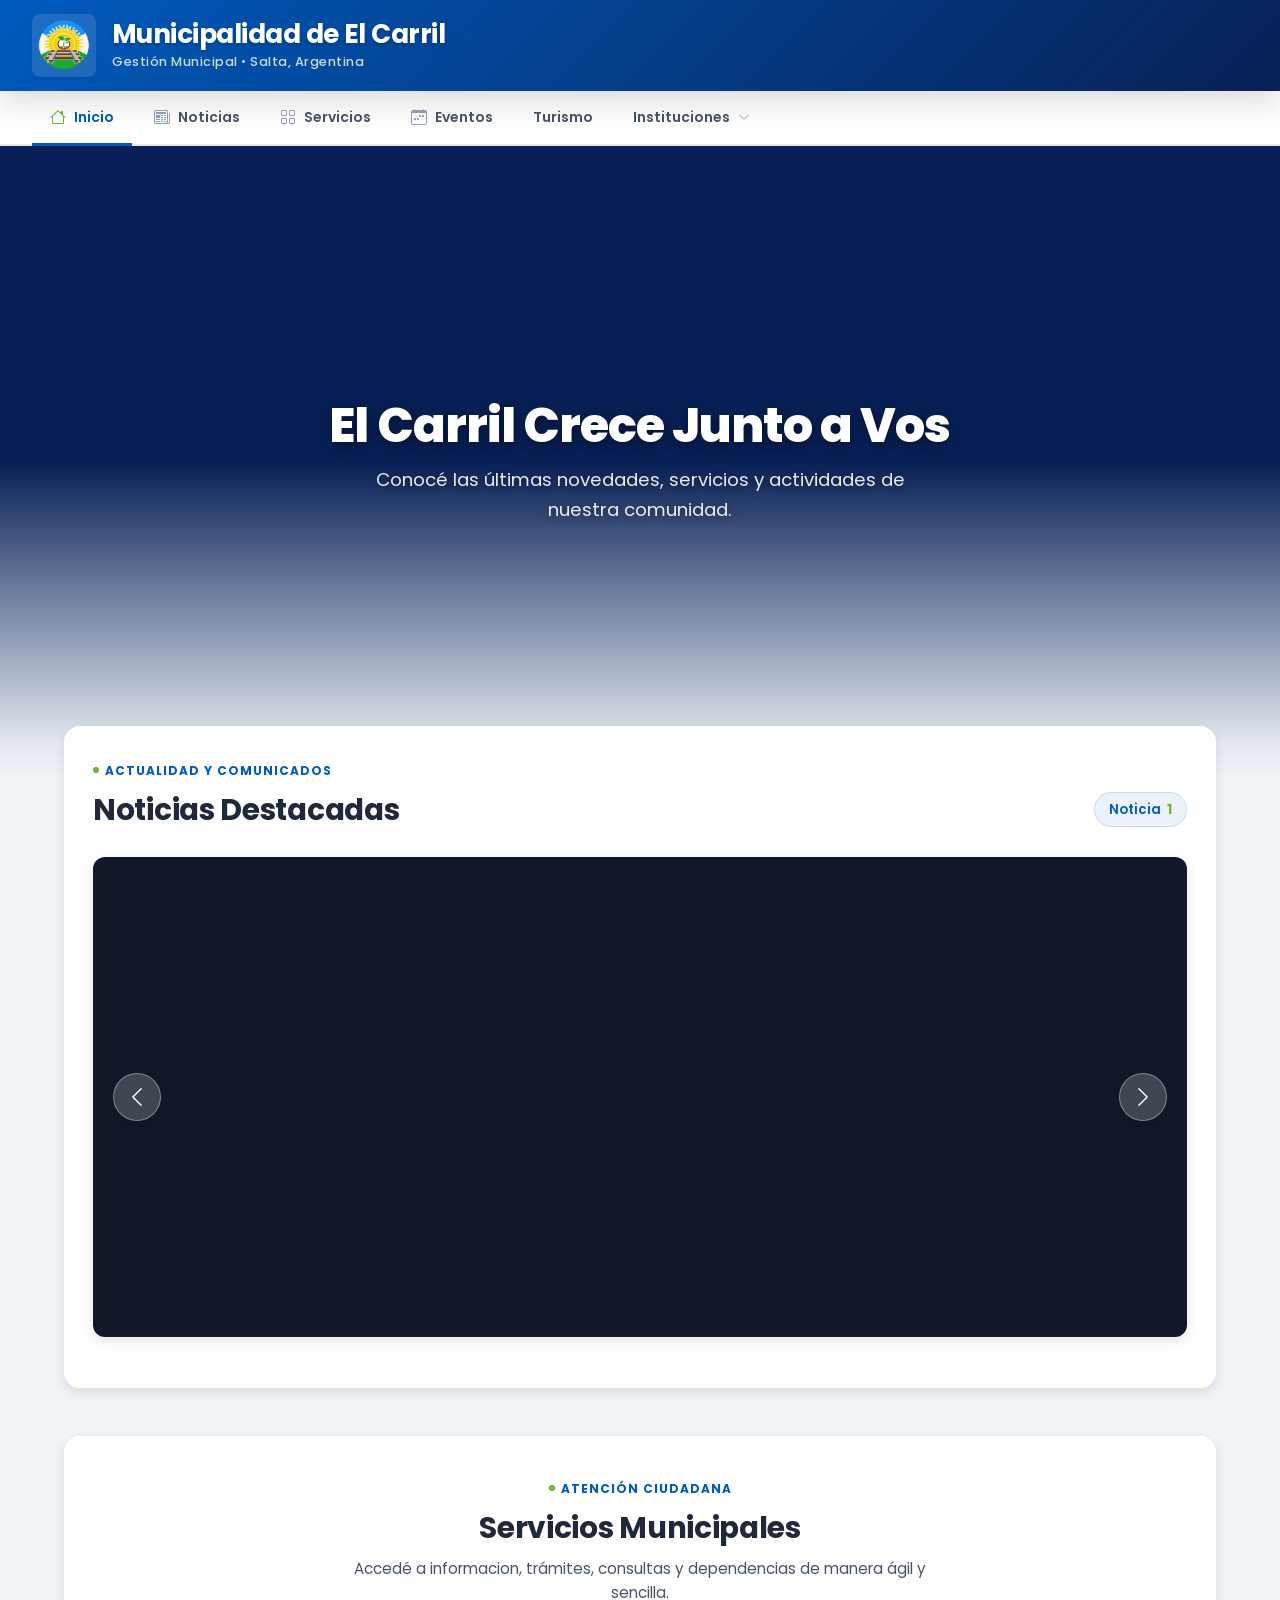
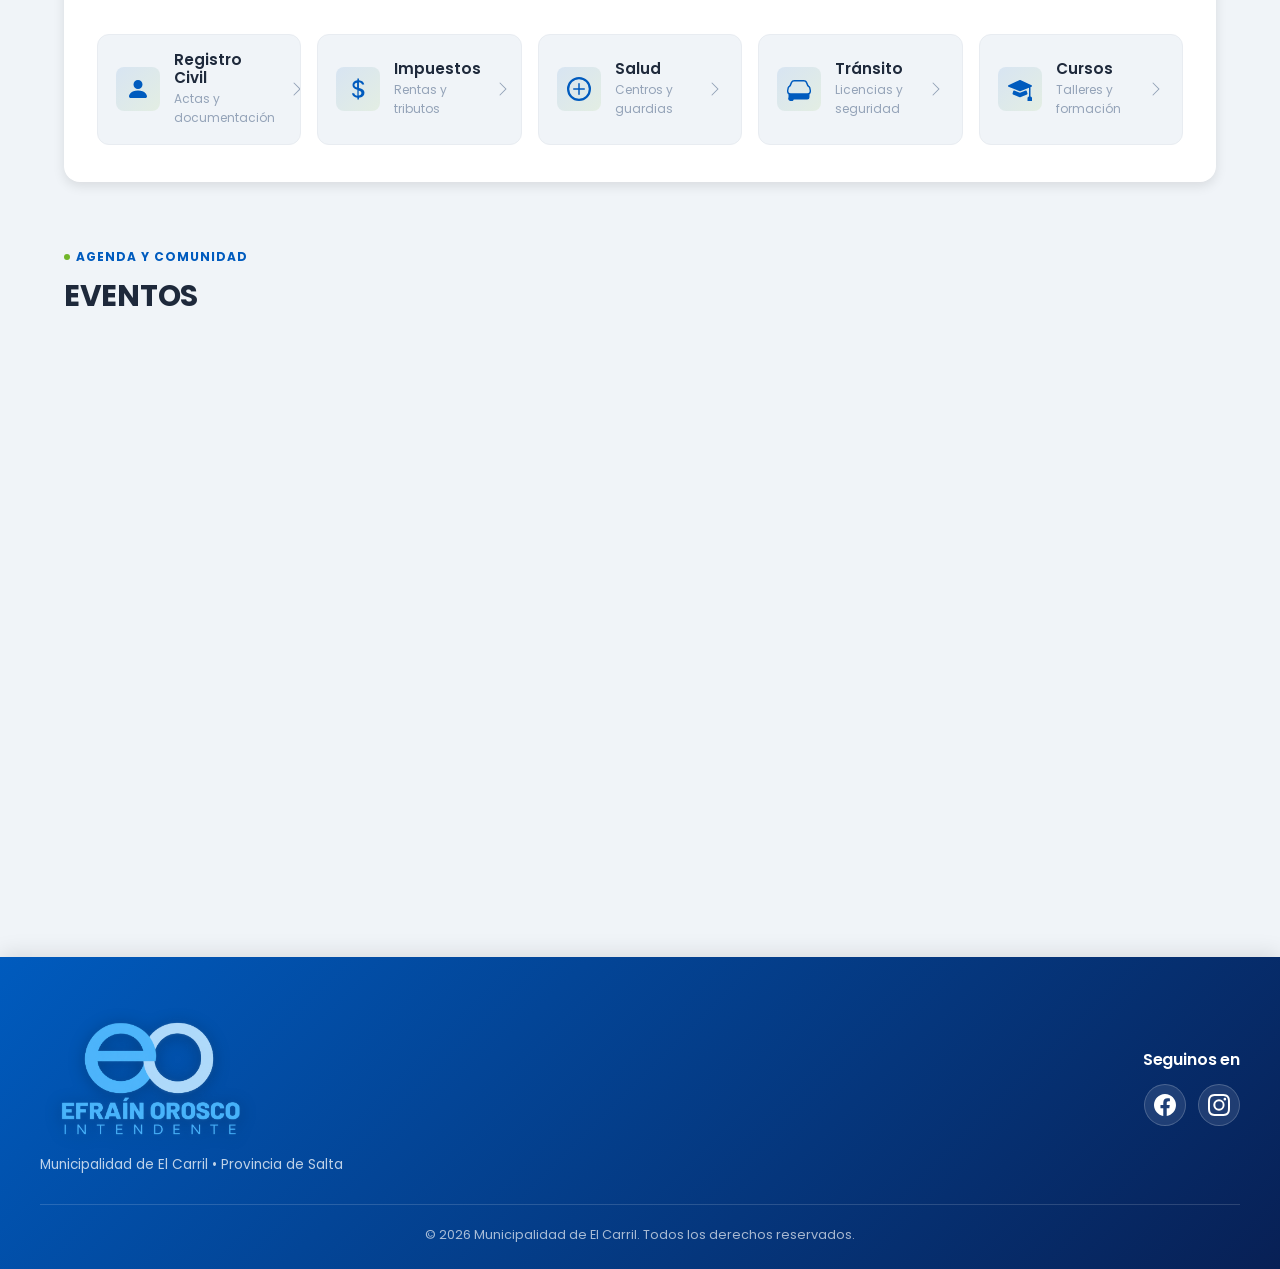
==== index.html @ b8448a24 "Add files via upload" ====
<!DOCTYPE html>
<html lang="es">

<head>
  <meta charset="UTF-8">
  <meta name="viewport" content="width=device-width, initial-scale=1.0">
  <title>Municipalidad de El Carril — Sitio Oficial</title>
  <link rel="stylesheet" href="style.css">
  <script src="script.js" defer></script>
  <link rel="preconnect" href="https://fonts.googleapis.com">
  <link rel="preconnect" href="https://fonts.gstatic.com" crossorigin>
  <link href="https://fonts.googleapis.com/css2?family=Poppins:wght@300;400;500;600;700;800&display=swap"
    rel="stylesheet">
</head>

<body>

  <!-- ========== HEADER PRINCIPAL ========== -->
  <header class="header">
    <div class="header-container">
      <div class="header-left">
        <div class="logo">
          <img src="imagenes/logo1.png" alt="Municipalidad de El Carril" id="logo1">
        </div>
        <div class="titulo-wrapper">
          <h1 class="titulo">Municipalidad de El Carril</h1>
          <p class="subtitulo-header">Gestión Municipal &bull; Salta, Argentina</p>
        </div>
      </div>
      <!--<div class="header-right">
        <a href="admin2.html" class="btn-header-admin" title="Acceso al Panel de Administración">
          <svg xmlns="http://www.w3.org/2000/svg" width="16" height="16" fill="currentColor" viewBox="0 0 16 16">
            <path d="M11 6a3 3 0 1 1-6 0 3 3 0 0 1 6 0z"/>
            <path fill-rule="evenodd" d="M0 8a8 8 0 1 1 16 0A8 8 0 0 1 0 8zm8-7a7 7 0 0 0-5.468 11.37C3.242 11.226 4.805 10 8 10s4.757 1.225 5.468 2.37A7 7 0 0 0 8 1z"/>
          </svg>
          <span>Acceso Administración</span>
        </a>
      </div>-->
    </div>
  </header>

  <!-- ========== BARRA DE NAVEGACIÓN ========== -->
  <nav class="navbar">
    <div class="navbar-container">
      <div class="nav-links">
        <a href="#" class="nav-link active">
          <svg xmlns="http://www.w3.org/2000/svg" width="16" height="16" fill="currentColor" viewBox="0 0 16 16">
            <path
              d="M8.707 1.5a1 1 0 0 0-1.414 0L.646 8.146a.5.5 0 0 0 .708.708L2 8.207V13.5A1.5 1.5 0 0 0 3.5 15h9a1.5 1.5 0 0 0 1.5-1.5V8.207l.646.647a.5.5 0 0 0 .708-.708L13 5.793V2.5a.5.5 0 0 0-.5-.5h-1a.5.5 0 0 0-.5.5v1.293zM13 7.207V13.5a.5.5 0 0 1-.5.5h-9a.5.5 0 0 1-.5-.5V7.207l5-5z" />
          </svg>
          Inicio
        </a>
        <a href="#noticias" class="nav-link">
          <svg xmlns="http://www.w3.org/2000/svg" width="16" height="16" fill="currentColor" viewBox="0 0 16 16">
            <path
              d="M0 2.5A1.5 1.5 0 0 1 1.5 1h11A1.5 1.5 0 0 1 14 2.5v10.528c0 .3-.05.654-.238.972h.738a.5.5 0 0 0 .5-.5v-9a.5.5 0 0 1 1 0v9a1.5 1.5 0 0 1-1.5 1.5H1.497A1.497 1.497 0 0 1 0 13.5zM12 14c.37 0 .654-.211.853-.441.092-.106.147-.279.147-.559V2.5a.5.5 0 0 0-.5-.5h-11a.5.5 0 0 0-.5.5v11c0 .278.223.5.497.5z" />
            <path
              d="M2 3h10v2H2zm0 3h4v3H2zm0 4h4v1H2zm0 2h4v1H2zm5-6h2v1H7zm3 0h2v1h-2zM7 8h2v1H7zm3 0h2v1h-2zm-3 2h2v1H7zm3 0h2v1h-2zm-3 2h2v1H7zm3 0h2v1h-2z" />
          </svg>
          Noticias
        </a>
        <a href="#Servicios" class="nav-link">
          <svg xmlns="http://www.w3.org/2000/svg" width="16" height="16" fill="currentColor" viewBox="0 0 16 16">
            <path
              d="M1 2.5A1.5 1.5 0 0 1 2.5 1h3A1.5 1.5 0 0 1 7 2.5v3A1.5 1.5 0 0 1 5.5 7h-3A1.5 1.5 0 0 1 1 5.5zM2.5 2a.5.5 0 0 0-.5.5v3a.5.5 0 0 0 .5.5h3a.5.5 0 0 0 .5-.5v-3a.5.5 0 0 0-.5-.5zm6.5.5A1.5 1.5 0 0 1 10.5 1h3A1.5 1.5 0 0 1 15 2.5v3A1.5 1.5 0 0 1 13.5 7h-3A1.5 1.5 0 0 1 9 5.5zm1.5-.5a.5.5 0 0 0-.5.5v3a.5.5 0 0 0 .5.5h3a.5.5 0 0 0 .5-.5v-3a.5.5 0 0 0-.5-.5zM1 10.5A1.5 1.5 0 0 1 2.5 9h3A1.5 1.5 0 0 1 7 10.5v3A1.5 1.5 0 0 1 5.5 15h-3A1.5 1.5 0 0 1 1 13.5zm1.5-.5a.5.5 0 0 0-.5.5v3a.5.5 0 0 0 .5.5h3a.5.5 0 0 0 .5-.5v-3a.5.5 0 0 0-.5-.5zm6.5.5A1.5 1.5 0 0 1 10.5 9h3a1.5 1.5 0 0 1 1.5 1.5v3a1.5 1.5 0 0 1-1.5 1.5h-3A1.5 1.5 0 0 1 9 13.5zm1.5-.5a.5.5 0 0 0-.5.5v3a.5.5 0 0 0 .5.5h3a.5.5 0 0 0 .5-.5v-3a.5.5 0 0 0-.5-.5z" />
          </svg>
          Servicios
        </a>
        <a href="#eventos-seccion" class="nav-link">
          <svg xmlns="http://www.w3.org/2000/svg" width="16" height="16" fill="currentColor" viewBox="0 0 16 16">
            <path
              d="M11 6.5a.5.5 0 0 1 .5-.5h1a.5.5 0 0 1 .5.5v1a.5.5 0 0 1-.5.5h-1a.5.5 0 0 1-.5-.5zm-3 0a.5.5 0 0 1 .5-.5h1a.5.5 0 0 1 .5.5v1a.5.5 0 0 1-.5.5h-1a.5.5 0 0 1-.5-.5zm-5 3a.5.5 0 0 1 .5-.5h1a.5.5 0 0 1 .5.5v1a.5.5 0 0 1-.5.5h-1a.5.5 0 0 1-.5-.5zm3 0a.5.5 0 0 1 .5-.5h1a.5.5 0 0 1 .5.5v1a.5.5 0 0 1-.5.5h-1a.5.5 0 0 1-.5-.5z" />
            <path
              d="M3.5 0a.5.5 0 0 1 .5.5V1h8V.5a.5.5 0 0 1 1 0V1h1a2 2 0 0 1 2 2v11a2 2 0 0 1-2 2H2a2 2 0 0 1-2-2V3a2 2 0 0 1 2-2h1V.5a.5.5 0 0 1 .5-.5M1 4v10a1 1 0 0 0 1 1h12a1 1 0 0 0 1-1V4z" />
          </svg>
          Eventos
        </a>
        <a href="#" class="nav-link">Turismo</a>
        <div class="dropdown" id="dropdown-instituciones">
          <a href="javascript:void(0)" class="nav-link dropbtn" aria-haspopup="true" aria-expanded="false">
            Instituciones
            <svg xmlns="http://www.w3.org/2000/svg" width="12" height="12" fill="currentColor" viewBox="0 0 16 16">
              <path fill-rule="evenodd"
                d="M1.646 4.646a.5.5 0 0 1 .708 0L8 10.293l5.646-5.647a.5.5 0 0 1 .708.708l-6 6a.5.5 0 0 1-.708 0l-6-6a.5.5 0 0 1 0-.708z" />
            </svg>
          </a>
          <div class="dropdown-content">
            <a href="https://pdelcarril.netlify.app/" target="_blank" rel="noopener">Punto Digital</a>
            <a href="#">Institución 2</a>
            <a href="#">Institución 3</a>
          </div>
        </div>
      </div>
    </div>
  </nav>

  <!-- ========== HERO PARALLAX VIDEO ========== -->
  <section class="parallax">
    <video autoplay muted loop playsinline class="video-bg">
      <source src="prueba102.mp4" type="video/mp4">
    </video>
    <div class="parallax-overlay"></div>
    <div class="parallax-hero-content">
      <!--<span class="hero-badge">
        <span class="pulse-dot"></span>
        Portal Ciudadano
      </span>-->
      <h2 class="hero-title">El Carril Crece Junto a Vos</h2>
      <p class="hero-subtitle">Conocé las últimas novedades, servicios y actividades de nuestra comunidad.</p>
    </div>
  </section>

  <!-- ========== SECCIÓN NOTICIAS (CARRUSEL) ========== -->
  <section id="inicio" class="noticias-section">
    <div class="carrusel-container">
      <div class="section-title-wrap">
        <div class="section-tag">
          <span class="tag-dot"></span>
          ACTUALIDAD Y COMUNICADOS
        </div>
        <div class="section-title-row">
          <h2 class="section-title">Noticias Destacadas</h2>
          <span class="noticia-badge">
            Noticia <span class="noticia-num" id="noticia-num">1</span>
          </span>
        </div>
      </div>

      <div id="noticias" class="carrusel">
        <div class="pista" id="pista"></div>
        <button class="btn-prev" onclick="mover(-1)" aria-label="Noticia anterior">
          <svg xmlns="http://www.w3.org/2000/svg" width="22" height="22" fill="currentColor" viewBox="0 0 16 16">
            <path fill-rule="evenodd"
              d="M11.354 1.646a.5.5 0 0 1 0 .708L5.707 8l5.647 5.646a.5.5 0 0 1-.708.708l-6-6a.5.5 0 0 1 0-.708l6-6a.5.5 0 0 1 .708 0z" />
          </svg>
        </button>
        <button class="btn-next" onclick="mover(1)" aria-label="Noticia siguiente">
          <svg xmlns="http://www.w3.org/2000/svg" width="22" height="22" fill="currentColor" viewBox="0 0 16 16">
            <path fill-rule="evenodd"
              d="M4.646 1.646a.5.5 0 0 1 .708 0l6 6a.5.5 0 0 1 0 .708l-6 6a.5.5 0 0 1-.708-.708L10.293 8 4.646 2.354a.5.5 0 0 1 0-.708z" />
          </svg>
        </button>
      </div>

      <div class="puntos-container">
        <div class="puntos" id="puntos"></div>
      </div>
    </div>

    <!-- ========== SECCIÓN SERVICIOS ========== -->
    <div id="Servicios" class="servicios-wrapper">
      <div class="section-title-wrap text-center">
        <div class="section-tag center">
          <span class="tag-dot"></span>
          ATENCIÓN CIUDADANA
        </div>
        <h2 class="section-title">Servicios Municipales</h2>
        <p class="section-desc">Accedé a informacion, trámites, consultas y dependencias de manera ágil y sencilla.</p>
      </div>

      <ul class="Servicios">
        <a href="https://youtu.be/tZ477ASNs9o" target="_blank" rel="noopener">
          <div class="servicio-icon-box">
            <svg xmlns="http://www.w3.org/2000/svg" width="24" height="24" fill="currentColor" viewBox="0 0 16 16">
              <path d="M3 14s-1 0-1-1 1-4 6-4 6 3 6 4-1 1-1 1H3Zm5-6a3 3 0 1 0 0-6 3 3 0 0 0 0 6Z" />
            </svg>
          </div>
          <div class="servicio-content">
            <li>Registro Civil</li>
            <span class="servicio-desc-text">Actas y documentación</span>
          </div>
          <span class="servicio-arrow">
            <svg xmlns="http://www.w3.org/2000/svg" width="16" height="16" fill="currentColor" viewBox="0 0 16 16">
              <path fill-rule="evenodd"
                d="M4.646 1.646a.5.5 0 0 1 .708 0l6 6a.5.5 0 0 1 0 .708l-6 6a.5.5 0 0 1-.708-.708L10.293 8 4.646 2.354a.5.5 0 0 1 0-.708z" />
            </svg>
          </span>
        </a>
        <a href="#">
          <div class="servicio-icon-box">
            <svg xmlns="http://www.w3.org/2000/svg" width="24" height="24" fill="currentColor" viewBox="0 0 16 16">
              <path
                d="M4 10.781c.148 1.667 1.513 2.85 3.591 3.003V15h1.043v-1.216c2.27-.179 3.678-1.438 3.678-3.3 0-1.59-.947-2.51-2.956-3.028l-.722-.187V3.467c1.122.11 1.879.714 2.07 1.616h1.47c-.166-1.6-1.54-2.748-3.54-2.875V1H7.591v1.233c-1.939.23-3.27 1.472-3.27 3.156 0 1.454.966 2.483 2.661 2.917l.61.162v4.031c-1.149-.17-1.94-.8-2.131-1.718H4zm3.391-3.836c-1.253-.32-1.76-.8-1.76-1.56 0-.827.674-1.446 1.76-1.583v3.143zm1.043 2.077c1.29.34 1.83.82 1.83 1.637 0 .894-.74 1.53-1.83 1.66v-3.297z" />
            </svg>
          </div>
          <div class="servicio-content">
            <li>Impuestos</li>
            <span class="servicio-desc-text">Rentas y tributos</span>
          </div>
          <span class="servicio-arrow">
            <svg xmlns="http://www.w3.org/2000/svg" width="16" height="16" fill="currentColor" viewBox="0 0 16 16">
              <path fill-rule="evenodd"
                d="M4.646 1.646a.5.5 0 0 1 .708 0l6 6a.5.5 0 0 1 0 .708l-6 6a.5.5 0 0 1-.708-.708L10.293 8 4.646 2.354a.5.5 0 0 1 0-.708z" />
            </svg>
          </span>
        </a>
        <a href="#">
          <div class="servicio-icon-box">
            <svg xmlns="http://www.w3.org/2000/svg" width="24" height="24" fill="currentColor" viewBox="0 0 16 16">
              <path fill-rule="evenodd"
                d="M8 1.5a6.5 6.5 0 1 0 0 13 6.5 6.5 0 0 0 0-13zM0 8a8 8 0 1 1 16 0A8 8 0 0 1 0 8z" />
              <path
                d="M8 4a.5.5 0 0 1 .5.5v3h3a.5.5 0 0 1 0 1h-3v3a.5.5 0 0 1-1 0v-3h-3a.5.5 0 0 1 0-1h3v-3A.5.5 0 0 1 8 4z" />
            </svg>
          </div>
          <div class="servicio-content">
            <li>Salud</li>
            <span class="servicio-desc-text">Centros y guardias</span>
          </div>
          <span class="servicio-arrow">
            <svg xmlns="http://www.w3.org/2000/svg" width="16" height="16" fill="currentColor" viewBox="0 0 16 16">
              <path fill-rule="evenodd"
                d="M4.646 1.646a.5.5 0 0 1 .708 0l6 6a.5.5 0 0 1 0 .708l-6 6a.5.5 0 0 1-.708-.708L10.293 8 4.646 2.354a.5.5 0 0 1 0-.708z" />
            </svg>
          </span>
        </a>
        <a href="#">
          <div class="servicio-icon-box">
            <svg xmlns="http://www.w3.org/2000/svg" width="24" height="24" fill="currentColor" viewBox="0 0 16 16">
              <path
                d="M2.52 3.515A2.5 2.5 0 0 1 4.82 2h6.362c1 0 1.904.596 2.298 1.515l.792 1.848c.075.175.21.319.38.404.5.25.855.715.965 1.262l.335 1.679q.05.242.049.49v.413c0 .814-.39 1.543-1 1.997V13.5a1.5 1.5 0 0 1-1.5 1.5h-9A1.5 1.5 0 0 1 1 13.5v-1.872a2.5 2.5 0 0 1-1-1.997V9.218q0-.248.049-.49l.335-1.68c.11-.546.465-1.012.964-1.261a.8.8 0 0 0 .381-.404l.792-1.848ZM4.82 3a1.5 1.5 0 0 0-1.379.91l-.792 1.847a1.8 1.8 0 0 1-.857.907C1.558 6.78 1.34 7.07 1.285 7.345L.95 9.025A1.5 1.5 0 0 0 2.4 10.75h11.2a1.5 1.5 0 0 0 1.45-1.725l-.336-1.68c-.054-.275-.272-.565-.507-.682a1.8 1.8 0 0 1-.858-.908l-.792-1.846A1.5 1.5 0 0 0 11.18 3H4.82Z" />
            </svg>
          </div>
          <div class="servicio-content">
            <li>Tránsito</li>
            <span class="servicio-desc-text">Licencias y seguridad</span>
          </div>
          <span class="servicio-arrow">
            <svg xmlns="http://www.w3.org/2000/svg" width="16" height="16" fill="currentColor" viewBox="0 0 16 16">
              <path fill-rule="evenodd"
                d="M4.646 1.646a.5.5 0 0 1 .708 0l6 6a.5.5 0 0 1 0 .708l-6 6a.5.5 0 0 1-.708-.708L10.293 8 4.646 2.354a.5.5 0 0 1 0-.708z" />
            </svg>
          </span>
        </a>
        <a href="#">
          <div class="servicio-icon-box">
            <svg xmlns="http://www.w3.org/2000/svg" width="24" height="24" fill="currentColor" viewBox="0 0 16 16">
              <path
                d="M8.211 2.047a.5.5 0 0 0-.422 0l-7.5 3.5a.5.5 0 0 0 .025.917l7.5 3a.5.5 0 0 0 .372 0L14 7.14V13a1 1 0 0 0-1 1v2h3v-2a1 1 0 0 0-1-1V6.739l.686-.275a.5.5 0 0 0 .025-.917l-7.5-3.5Z" />
              <path
                d="M4.176 9.032a.5.5 0 0 0-.656.327l-.5 1.7a.5.5 0 0 0 .294.605l4.5 1.8a.5.5 0 0 0 .372 0l4.5-1.8a.5.5 0 0 0 .294-.605l-.5-1.7a.5.5 0 0 0-.656-.327L8 10.566 4.176 9.032Z" />
            </svg>
          </div>
          <div class="servicio-content">
            <li>Cursos</li>
            <span class="servicio-desc-text">Talleres y formación</span>
          </div>
          <span class="servicio-arrow">
            <svg xmlns="http://www.w3.org/2000/svg" width="16" height="16" fill="currentColor" viewBox="0 0 16 16">
              <path fill-rule="evenodd"
                d="M4.646 1.646a.5.5 0 0 1 .708 0l6 6a.5.5 0 0 1 0 .708l-6 6a.5.5 0 0 1-.708-.708L10.293 8 4.646 2.354a.5.5 0 0 1 0-.708z" />
            </svg>
          </span>
        </a>
      </ul>
    </div>
  </section>

  <!-- ========== SECCIÓN EVENTOS ========== -->
  <section id="eventos-seccion" class="contenedor">
    <!-- Encabezado -->
    <div class="novedades-header">
      <div class="section-title-wrap">
        <div class="section-tag">
          <span class="tag-dot"></span>
          AGENDA Y COMUNIDAD
        </div>
        <h2 class="section-title">EVENTOS</h2>
      </div>
      <!--<a href="#" class="btn-mas-noticias">
        <span>Más eventos</span>
        <svg xmlns="http://www.w3.org/2000/svg" width="16" height="16" fill="currentColor" viewBox="0 0 16 16">
          <path fill-rule="evenodd"
            d="M1 8a.5.5 0 0 1 .5-.5h11.793l-3.147-3.146a.5.5 0 0 1 .708-.708l4 4a.5.5 0 0 1 0 .708l-4 4a.5.5 0 0 1-.708-.708L13.293 8.5H1.5A.5.5 0 0 1 1 8z" />
        </svg>
      </a>-->
    </div>

    <!-- Collage: se llena dinámicamente con JS -->
    <div class="collage-novedades" id="collage-novedades"></div>
  </section>

  <!-- ========== FOOTER ========== -->
  <footer class="footer">
    <div class="footer-container">
      <div class="logo_footer">
        <img src="imagenes/efrain_orosco.png" alt="Gestión Efrain Orosco" id="logo2">
        <p class="footer-tagline">Municipalidad de El Carril &bull; Provincia de Salta</p>
      </div>

      <div class="footer_derecha">
        <h1>Seguinos en</h1>
        <div class="iconos">
          <span class="icono_footer">
            <a href="https://www.facebook.com/share/1BDhHnBU9V/" target="_blank" rel="noopener" aria-label="Facebook">
              <svg xmlns="http://www.w3.org/2000/svg" width="22" height="22" fill="currentColor" class="bi bi-facebook"
                viewBox="0 0 16 16">
                <path
                  d="M16 8.049c0-4.446-3.582-8.05-8-8.05C3.58 0-.002 3.603-.002 8.05c0 4.017 2.926 7.347 6.75 7.951v-5.625h-2.03V8.05H6.75V6.275c0-2.017 1.195-3.131 3.022-3.131.876 0 1.791.157 1.791.157v1.98h-1.009c-.993 0-1.303.621-1.303 1.258v1.51h2.218l-.354 2.326H9.25V16c3.824-.604 6.75-3.934 6.75-7.951" />
              </svg>
            </a>
          </span>
          <span class="icono_footer">
            <a href="https://www.instagram.com/munielcarrilok?stkn=MTkxMW95d3Jpdmd0Nw==" target="_blank" rel="noopener"
              aria-label="Instagram">
              <svg xmlns="http://www.w3.org/2000/svg" width="22" height="22" fill="currentColor" class="bi bi-instagram"
                viewBox="0 0 16 16">
                <path
                  d="M8 0C5.829 0 5.556.01 4.703.048 3.85.088 3.269.222 2.76.42a3.9 3.9 0 0 0-1.417.923A3.9 3.9 0 0 0 .42 2.76C.222 3.268.087 3.85.048 4.7.01 5.555 0 5.827 0 8.001c0 2.172.01 2.444.048 3.297.04.852.174 1.433.372 1.942.205.526.478.972.923 1.417.444.445.89.719 1.416.923.51.198 1.09.333 1.942.372C5.555 15.99 5.827 16 8 16s2.444-.01 3.298-.048c.851-.04 1.434-.174 1.943-.372a3.9 3.9 0 0 0 1.416-.923c.445-.445.718-.891.923-1.417.197-.509.332-1.09.372-1.942C15.99 10.445 16 10.173 16 8s-.01-2.445-.048-3.299c-.04-.851-.175-1.433-.372-1.941a3.9 3.9 0 0 0-.923-1.417A3.9 3.9 0 0 0 13.24.42c-.51-.198-1.092-.333-1.943-.372C10.443.01 10.172 0 7.998 0zm-.717 1.442h.718c2.136 0 2.389.007 3.232.046.78.035 1.204.166 1.486.275.373.145.64.319.92.599s.453.546.598.92c.11.281.24.705.275 1.485.039.843.047 1.096.047 3.231s-.008 2.389-.047 3.232c-.035.78-.166 1.203-.275 1.485a2.5 2.5 0 0 1-.599.919c-.28.28-.546.453-.92.598-.28.11-.704.24-1.485.276-.843.038-1.096.047-3.232.047s-2.39-.009-3.233-.047c-.78-.036-1.203-.166-1.485-.276a2.5 2.5 0 0 1-.92-.598 2.5 2.5 0 0 1-.6-.92c-.109-.281-.24-.705-.275-1.485-.038-.843-.046-1.096-.046-3.233s.008-2.388.046-3.231c.036-.78.166-1.204.276-1.486.145-.373.319-.64.599-.92s.546-.453.92-.598c.282-.11.705-.24 1.485-.276.738-.034 1.024-.044 2.515-.045zm4.988 1.328a.96.96 0 1 0 0 1.92.96.96 0 0 0 0-1.92m-4.27 1.122a4.109 4.109 0 1 0 0 8.217 4.109 4.109 0 0 0 0-8.217m0 1.441a2.667 2.667 0 1 1 0 5.334 2.667 2.667 0 0 1 0-5.334" />
              </svg>
            </a>
          </span>
        </div>
      </div>
    </div>
    <div class="footer-copy">
      <p>&copy; 2026 Municipalidad de El Carril. Todos los derechos reservados.</p>
    </div>
  </footer>

</body>

</html>
---- style.css ----
*,
*::before,
*::after {
    box-sizing: border-box;
    margin: 0;
    padding: 0;
}

:root {
    --azul-primario: #005BBE;
    --azul-oscuro: #003d7a;
    --azul-profundo: #082055;
    --verde-accent: #71B62A;
    --cyan-accent: #5ac8d8;
    --blanco: #ffffff;
    --gris-bg: #f0f4f8;
    --gris-claro: #e8ecf1;
    --gris-medio: #94a3b8;
    --gris-texto: #475569;
    --texto-oscuro: #1e293b;
    --rojo-danger: #ef4444;
    --sombra-sm: 0 1px 3px rgba(0, 0, 0, 0.08);
    --sombra-md: 0 4px 12px rgba(0, 0, 0, 0.1);
    --sombra-lg: 0 10px 30px rgba(0, 0, 0, 0.15);
    --radio-sm: 8px;
    --radio-md: 12px;
    --radio-lg: 16px;
    --transicion: 0.25s ease;
}

html {
    scroll-behavior: smooth;
}

body {
    font-family: 'Poppins', -apple-system, BlinkMacSystemFont, 'Segoe UI', Roboto, sans-serif;
    background: var(--gris-bg);
    color: var(--texto-oscuro);
    min-height: 100vh;
    overflow-x: hidden;
    line-height: 1.6;
}

/* ====================================================
   HEADER PRINCIPAL
   ==================================================== */
.header {
    background: linear-gradient(135deg, var(--azul-primario), var(--azul-profundo));
    color: var(--blanco);
    padding: 14px 32px;
    box-shadow: var(--sombra-lg);
    position: sticky;
    top: 0;
    z-index: 1000;
    backdrop-filter: blur(8px);
}

.header-container {
    max-width: 1280px;
    margin: 0 auto;
    display: flex;
    justify-content: space-between;
    align-items: center;
    gap: 20px;
}

.header-left {
    display: flex;
    align-items: center;
    gap: 16px;
}

.logo {
    display: flex;
    align-items: center;
}

#logo1 {
    width: 64px;
    height: auto;
    border-radius: var(--radio-sm);
    background: rgba(255, 255, 255, 0.12);
    padding: 6px;
    box-shadow: var(--sombra-sm);
    transition: transform var(--transicion);
}

#logo1:hover {
    transform: scale(1.05);
}

.titulo-wrapper {
    display: flex;
    flex-direction: column;
}

.titulo {
    color: var(--blanco);
    font-size: clamp(1.15rem, 2.2vw, 1.65rem);
    font-weight: 700;
    letter-spacing: -0.02em;
    line-height: 1.2;
    margin: 0;
    text-shadow: 0 2px 4px rgba(0, 0, 0, 0.2);
}

.subtitulo-header {
    color: rgba(255, 255, 255, 0.8);
    font-size: 0.8rem;
    font-weight: 500;
    letter-spacing: 0.5px;
    margin-top: 2px;
}

.header-right {
    display: flex;
    align-items: center;
}

/*.btn-header-admin {
    display: inline-flex;
    align-items: center;
    gap: 8px;
    padding: 9px 16px;
    font-size: 0.825rem;
    font-weight: 600;
    color: var(--blanco);
    background: rgba(255, 255, 255, 0.12);
    border: 1px solid rgba(255, 255, 255, 0.25);
    border-radius: var(--radio-sm);
    text-decoration: none;
    transition: all var(--transicion);
    backdrop-filter: blur(4px);
    white-space: nowrap;
}

.btn-header-admin:hover {
    background: rgba(255, 255, 255, 0.22);
    border-color: rgba(255, 255, 255, 0.5);
    transform: translateY(-2px);
    box-shadow: 0 4px 14px rgba(0, 0, 0, 0.2);
}
*/
/* ====================================================
   BARRA DE NAVEGACIÓN (TABS STYLE CONSISTENTE CON ADMIN)
   ==================================================== */
.navbar {
    background: var(--blanco);
    border-bottom: 2px solid var(--gris-claro);
    box-shadow: var(--sombra-sm);
    position: relative;
    z-index: 900;
}

.navbar-container {
    max-width: 1280px;
    margin: 0 auto;
    padding: 0 32px;
    display: flex;
    align-items: center;
}

.nav-links {
    display: flex;
    align-items: center;
    width: 100%;
    gap: 4px;
    overflow: visible;
}

.nav-link,
.navbar a {
    display: inline-flex;
    align-items: center;
    gap: 8px;
    padding: 15px 18px;
    font-size: 0.875rem;
    font-weight: 600;
    color: var(--gris-texto);
    text-decoration: none;
    border-radius: 0;
    border-bottom: 3px solid transparent;
    margin-bottom: -2px;
    transition: all var(--transicion);
    white-space: nowrap;
}

.nav-link:hover,
.navbar a:hover {
    color: var(--azul-primario);
    background: rgba(0, 91, 190, 0.04);
}

.nav-link.active {
    color: var(--azul-primario);
    border-bottom-color: var(--azul-primario);
}

.nav-link svg {
    color: var(--gris-medio);
    transition: color var(--transicion);
}

.nav-link:hover svg,
.nav-link.active svg {
    color: var(--verde-accent);
}

/* Dropdown */
.dropdown {
    position: relative;
    display: inline-flex;
}

.dropbtn {
    cursor: pointer;
    user-select: none;
}

.dropbtn svg {
    transition: transform var(--transicion), color var(--transicion);
}

.dropdown:hover .dropbtn svg,
.dropdown.activo .dropbtn svg {
    transform: rotate(180deg);
    color: var(--verde-accent);
}

.dropdown-content {
    display: none;
    position: absolute;
    top: 100%;
    left: 0;
    background: var(--blanco);
    min-width: 220px;
    border-radius: var(--radio-md);
    box-shadow: 0 10px 25px rgba(0, 0, 0, 0.12), 0 2px 6px rgba(0, 0, 0, 0.04);
    border: 1px solid var(--gris-claro);
    padding: 8px 0;
    z-index: 1000;
    animation: fadeInDown 0.25s ease;
}

@keyframes fadeInDown {
    from {
        opacity: 0;
        transform: translateY(-8px);
    }

    to {
        opacity: 1;
        transform: translateY(0);
    }
}

.dropdown-content a {
    display: block;
    padding: 11px 20px;
    color: var(--texto-oscuro);
    font-size: 0.875rem;
    font-weight: 500;
    text-decoration: none;
    border-bottom: none;
    margin: 0;
    transition: all var(--transicion);
    white-space: nowrap;
}

.dropdown-content a:hover {
    background: rgba(0, 91, 190, 0.08);
    color: var(--azul-primario);
    padding-left: 24px;
}

.dropdown:hover .dropdown-content,
.dropdown.activo .dropdown-content {
    display: block;
}

/* ====================================================
   PARALLAX VIDEO
   ==================================================== */
.parallax {
    position: relative;
    width: 100%;
    height: 70vh;
    min-height: 480px;
    max-height: 680px;
    overflow: hidden;
    background: var(--azul-profundo);
    display: flex;
    align-items: center;
    justify-content: center;
}

.video-bg {
    width: 100%;
    height: 100%;
    object-fit: cover;
    position: absolute;
    top: 0;
    left: 0;
    z-index: 1;
    will-change: transform, opacity;
}

.parallax-overlay {
    position: absolute;
    inset: 0;
    background: linear-gradient(180deg,
            rgba(8, 32, 85, 0.45) 0%,
            rgba(8, 32, 85, 0.3) 50%,
            rgba(240, 244, 248, 0.95) 95%,
            var(--gris-bg) 100%);
    z-index: 2;
    pointer-events: none;
}

.parallax-hero-content {
    position: relative;
    z-index: 3;
    text-align: center;
    padding: 0 20px;
    max-width: 800px;
    animation: fadeInUp 0.8s ease;
}

.hero-badge {
    display: inline-flex;
    align-items: center;
    gap: 8px;
    background: rgba(255, 255, 255, 0.18);
    border: 1px solid rgba(255, 255, 255, 0.3);
    backdrop-filter: blur(8px);
    color: var(--blanco);
    padding: 6px 16px;
    border-radius: 50px;
    font-size: 0.8rem;
    font-weight: 600;
    letter-spacing: 0.5px;
    text-transform: uppercase;
    margin-bottom: 14px;
    box-shadow: var(--sombra-sm);
}

.pulse-dot {
    width: 8px;
    height: 8px;
    border-radius: 50%;
    background: var(--verde-accent);
    box-shadow: 0 0 0 0 rgba(113, 182, 42, 0.7);
    animation: pulse 2s infinite;
}

@keyframes pulse {
    0% {
        transform: scale(0.95);
        box-shadow: 0 0 0 0 rgba(113, 182, 42, 0.7);
    }

    70% {
        transform: scale(1);
        box-shadow: 0 0 0 8px rgba(113, 182, 42, 0);
    }

    100% {
        transform: scale(0.95);
        box-shadow: 0 0 0 0 rgba(113, 182, 42, 0);
    }
}

.hero-title {
    color: var(--blanco);
    font-size: clamp(1.8rem, 4vw, 3rem);
    font-weight: 800;
    letter-spacing: -0.02em;
    line-height: 1.15;
    margin-bottom: 12px;
    text-shadow: 0 3px 12px rgba(0, 0, 0, 0.45);
}

.hero-subtitle {
    color: rgba(255, 255, 255, 0.9);
    font-size: clamp(0.95rem, 1.8vw, 1.15rem);
    font-weight: 400;
    max-width: 600px;
    margin: 0 auto;
    text-shadow: 0 2px 8px rgba(0, 0, 0, 0.35);
}

/* ====================================================
   TAGS Y ENCABEZADOS DE SECCIÓN
   ==================================================== */
.section-title-wrap {
    margin-bottom: 24px;
}

.section-title-wrap.text-center {
    text-align: center;
}

.section-tag {
    display: inline-flex;
    align-items: center;
    gap: 6px;
    font-size: 0.75rem;
    font-weight: 700;
    color: var(--azul-primario);
    text-transform: uppercase;
    letter-spacing: 1px;
    margin-bottom: 6px;
}

.section-tag.center {
    justify-content: center;
}

.tag-dot {
    width: 6px;
    height: 6px;
    border-radius: 50%;
    background: var(--verde-accent);
}

.section-title-row {
    display: flex;
    justify-content: space-between;
    align-items: center;
    gap: 16px;
}

.section-title {
    font-size: clamp(1.4rem, 2.5vw, 1.85rem);
    font-weight: 700;
    color: var(--texto-oscuro);
    letter-spacing: -0.01em;
}

.section-desc {
    color: var(--gris-texto);
    font-size: 0.95rem;
    max-width: 600px;
    margin: 6px auto 0;
}

/* ====================================================
   SECCIÓN NOTICIAS CON CARRUSEL
   ==================================================== */
.noticias-section {
    max-width: 1200px;
    margin: -50px auto 60px;
    padding: 0 24px;
    position: relative;
    z-index: 10;
}

.carrusel-container {
    background: var(--blanco);
    border-radius: var(--radio-lg);
    box-shadow: var(--sombra-md);
    padding: 28px;
    border: 1px solid rgba(255, 255, 255, 0.8);
    margin-bottom: 48px;
    animation: fadeInUp 0.5s ease;
}

.noticia-badge {
    display: inline-flex;
    align-items: center;
    gap: 6px;
    padding: 6px 14px;
    background: rgba(0, 91, 190, 0.08);
    color: var(--azul-primario);
    font-size: 0.825rem;
    font-weight: 600;
    border-radius: 50px;
    border: 1px solid rgba(0, 91, 190, 0.15);
}

.noticia-num {
    color: var(--verde-accent);
    font-weight: 700;
}

.carrusel {
    position: relative;
    width: 100%;
    height: 480px;
    overflow: hidden;
    border-radius: var(--radio-md);
    box-shadow: var(--sombra-md);
    background: #111827;
}

.pista {
    display: flex;
    transition: transform 0.5s cubic-bezier(0.25, 1, 0.5, 1);
    height: 100%;
}

.elemento {
    min-width: 100%;
    height: 100%;
    position: relative;
    background-size: cover;
    background-position: center;
    background-repeat: no-repeat;
    background-color: var(--azul-profundo);
}

.elemento-texto {
    position: absolute;
    left: 0;
    right: 0;
    bottom: 0;
    padding: 36px 40px;
    background: linear-gradient(180deg,
            transparent 0%,
            rgba(8, 32, 85, 0.7) 40%,
            rgba(8, 32, 85, 0.95) 100%);
    backdrop-filter: blur(2px);
    color: var(--blanco);
    text-align: left;
}

.elemento-texto h2 {
    color: var(--blanco);
    font-size: clamp(1.25rem, 2.5vw, 1.85rem);
    font-weight: 700;
    line-height: 1.25;
    margin: 0 0 8px 0;
    text-shadow: 0 2px 6px rgba(0, 0, 0, 0.35);
}

.elemento-texto p {
    color: rgba(255, 255, 255, 0.9);
    font-size: 0.95rem;
    line-height: 1.5;
    margin: 0 0 12px 0;
    max-width: 720px;
    display: -webkit-box;
    -webkit-line-clamp: 2;
    -webkit-box-orient: vertical;
    overflow: hidden;
}

.elemento-texto small {
    display: inline-flex;
    align-items: center;
    gap: 6px;
    padding: 4px 12px;
    background: rgba(255, 255, 255, 0.12);
    border: 1px solid rgba(255, 255, 255, 0.2);
    border-radius: 50px;
    color: var(--cyan-accent);
    font-size: 0.75rem;
    font-weight: 600;
    backdrop-filter: blur(4px);
}

/* Botones Anterior / Siguiente */
.btn-prev,
.btn-next {
    position: absolute;
    top: 50%;
    transform: translateY(-50%);
    width: 48px;
    height: 48px;
    border-radius: 50%;
    background: rgba(255, 255, 255, 0.2);
    border: 1px solid rgba(255, 255, 255, 0.35);
    backdrop-filter: blur(8px);
    color: var(--blanco);
    display: flex;
    align-items: center;
    justify-content: center;
    cursor: pointer;
    z-index: 10;
    transition: all var(--transicion);
    box-shadow: var(--sombra-md);
}

.btn-prev:hover,
.btn-next:hover {
    background: var(--blanco);
    color: var(--azul-primario);
    transform: translateY(-50%) scale(1.08);
    box-shadow: 0 8px 24px rgba(0, 0, 0, 0.25);
}

.btn-prev {
    left: 20px;
}

.btn-next {
    right: 20px;
}

/* Puntos indicadores */
.puntos-container {
    text-align: center;
    padding: 18px 0 4px;
}

.puntos {
    display: flex;
    justify-content: center;
    align-items: center;
    gap: 8px;
}

.punto {
    width: 10px;
    height: 10px;
    border-radius: 50%;
    border: none;
    background: var(--gris-claro);
    cursor: pointer;
    transition: all var(--transicion);
}

.punto:hover {
    background: var(--gris-medio);
    transform: scale(1.2);
}

.punto.activo {
    background: linear-gradient(135deg, var(--azul-primario), var(--verde-accent));
    width: 28px;
    border-radius: 50px;
    box-shadow: 0 2px 6px rgba(0, 91, 190, 0.35);
}

/* ====================================================
   SECCIÓN SERVICIOS
   ==================================================== */
.servicios-wrapper {
    background: var(--blanco);
    border-radius: var(--radio-lg);
    box-shadow: var(--sombra-md);
    padding: 36px 32px;
    border: 1px solid rgba(255, 255, 255, 0.8);
}

.Servicios {
    display: grid;
    grid-template-columns: repeat(auto-fit, minmax(180px, 1fr));
    gap: 16px;
    list-style: none;
    margin-top: 28px;
    padding: 0;
}

.Servicios a {
    display: flex;
    align-items: center;
    gap: 14px;
    background: var(--gris-bg);
    border: 1px solid var(--gris-claro);
    border-radius: var(--radio-md);
    padding: 16px 18px;
    color: var(--texto-oscuro);
    text-decoration: none;
    transition: all var(--transicion);
    position: relative;
    overflow: hidden;
}

.Servicios a:hover {
    background: var(--blanco);
    border-color: var(--azul-primario);
    transform: translateY(-4px);
    box-shadow: var(--sombra-md);
}

.servicio-icon-box {
    width: 44px;
    height: 44px;
    border-radius: var(--radio-sm);
    background: linear-gradient(135deg, rgba(0, 91, 190, 0.1), rgba(113, 182, 42, 0.1));
    color: var(--azul-primario);
    display: flex;
    align-items: center;
    justify-content: center;
    flex-shrink: 0;
    transition: all var(--transicion);
}

.Servicios a:hover .servicio-icon-box {
    background: linear-gradient(135deg, var(--azul-primario), var(--verde-accent));
    color: var(--blanco);
    transform: scale(1.05);
}

.servicio-content {
    display: flex;
    flex-direction: column;
    flex: 1;
}

.Servicios li {
    font-size: 0.95rem;
    font-weight: 600;
    color: var(--texto-oscuro);
    line-height: 1.2;
}

.servicio-desc-text {
    font-size: 0.75rem;
    color: var(--gris-medio);
    margin-top: 2px;
}

.servicio-arrow {
    color: var(--gris-medio);
    display: flex;
    align-items: center;
    transition: all var(--transicion);
}

.Servicios a:hover .servicio-arrow {
    color: var(--azul-primario);
    transform: translateX(4px);
}

/* ====================================================
   SECCIÓN EVENTOS / NOVEDADES (COLLAGE)
   ==================================================== */
.contenedor {
    max-width: 1200px;
    margin: 0 auto 70px;
    padding: 0 24px;
}

.novedades-header {
    display: flex;
    justify-content: space-between;
    align-items: flex-end;
    margin-bottom: 24px;
    gap: 16px;
}

.btn-mas-noticias {
    display: inline-flex;
    align-items: center;
    gap: 8px;
    padding: 10px 20px;
    font-size: 0.875rem;
    font-weight: 600;
    color: var(--azul-primario);
    background: var(--blanco);
    border: 1px solid var(--gris-claro);
    border-radius: var(--radio-sm);
    text-decoration: none;
    box-shadow: var(--sombra-sm);
    transition: all var(--transicion);
}

.btn-mas-noticias:hover {
    background: linear-gradient(135deg, var(--azul-primario), var(--verde-accent));
    color: var(--blanco);
    border-color: transparent;
    transform: translateY(-2px);
    box-shadow: 0 6px 18px rgba(0, 91, 190, 0.3);
}

/* Collage: 1 grande (izq) + 4 chicas (der) */
.collage-novedades {
    display: grid;
    grid-template-columns: 1.4fr 1fr;
    grid-template-rows: repeat(2, 1fr);
    gap: 20px;
    height: 520px;
}

/* Tarjeta grande (último evento) */
.tarjeta-grande {
    grid-row: 1 / 3;
    position: relative;
    border-radius: var(--radio-lg);
    overflow: hidden;
    background-color: var(--azul-profundo);
    background-position: center;
    background-size: cover;
    background-repeat: no-repeat;
    cursor: pointer;
    box-shadow: var(--sombra-md);
    transition: transform var(--transicion), box-shadow var(--transicion), opacity 0.35s ease;
}

.tarjeta-grande::before {
    content: 'DESTACADO';
    position: absolute;
    top: 18px;
    left: 18px;
    background: linear-gradient(135deg, var(--azul-primario), var(--verde-accent));
    color: var(--blanco);
    font-size: 0.7rem;
    font-weight: 700;
    letter-spacing: 0.8px;
    padding: 6px 14px;
    border-radius: 50px;
    box-shadow: var(--sombra-sm);
    z-index: 5;
}

/* Contenedor de las 4 chicas (grilla 2x2) */
.chicas {
    display: grid;
    grid-template-columns: 1fr 1fr;
    grid-template-rows: 1fr 1fr;
    gap: 20px;
}

.tarjeta-chica {
    position: relative;
    border-radius: var(--radio-md);
    overflow: hidden;
    background-color: var(--azul-profundo);
    background-position: center;
    background-size: cover;
    background-repeat: no-repeat;
    cursor: pointer;
    box-shadow: var(--sombra-md);
    transition: transform var(--transicion), box-shadow var(--transicion), opacity 0.35s ease;
}

.tarjeta-grande:hover,
.tarjeta-chica:hover {
    transform: translateY(-4px);
    box-shadow: var(--sombra-lg);
}

/* Transición fluida al rotar el collage */
.collage-novedades.rotando-cambio .tarjeta-grande,
.collage-novedades.rotando-cambio .tarjeta-chica {
    opacity: 0.15;
    transform: scale(0.985);
}

/* Overlay de texto común */
.texto {
    position: absolute;
    inset-inline: 0;
    bottom: 0;
    padding: 24px;
    background: linear-gradient(to top,
            rgba(8, 32, 85, 0.95) 0%,
            rgba(8, 32, 85, 0.7) 60%,
            transparent 100%);
    backdrop-filter: blur(2px);
    color: var(--blanco);
    transition: padding var(--transicion);
}

.tarjeta-grande .texto h2 {
    margin: 0;
    font-size: clamp(1.15rem, 1.8vw, 1.5rem);
    font-weight: 700;
    line-height: 1.25;
    text-shadow: 0 2px 4px rgba(0, 0, 0, 0.4);
}

.tarjeta-grande .texto p {
    margin: 8px 0 0;
    font-size: 0.875rem;
    line-height: 1.4;
    color: rgba(255, 255, 255, 0.85);
    display: -webkit-box;
    -webkit-line-clamp: 2;
    -webkit-box-orient: vertical;
    overflow: hidden;
}

.tarjeta-chica .texto {
    padding: 16px;
}

.tarjeta-chica .texto h3 {
    margin: 0;
    font-size: 0.925rem;
    font-weight: 600;
    line-height: 1.3;
    text-shadow: 0 1px 3px rgba(0, 0, 0, 0.5);
    display: -webkit-box;
    -webkit-line-clamp: 2;
    -webkit-box-orient: vertical;
    overflow: hidden;
}

/* Fallback cuando no hay imagen */
.tarjeta-grande.sin-imagen,
.tarjeta-chica.sin-imagen {
    background: linear-gradient(135deg, var(--azul-primario), var(--azul-oscuro));
}

/* ====================================================
   FOOTER
   ==================================================== */
.footer {
    background: linear-gradient(135deg, var(--azul-primario), var(--azul-profundo));
    color: var(--blanco);
    padding: 40px 32px 24px;
    box-shadow: 0 -4px 20px rgba(0, 0, 0, 0.1);
    position: relative;
    overflow: hidden;
}

.footer-container {
    max-width: 1200px;
    margin: 0 auto;
    display: flex;
    justify-content: space-between;
    align-items: center;
    gap: 32px;
    padding-bottom: 28px;
    border-bottom: 1px solid rgba(255, 255, 255, 0.15);
}

.logo_footer {
    display: flex;
    flex-direction: column;
    align-items: flex-start;
    gap: 10px;
}

#logo2 {
    max-width: 220px;
    height: auto;
    object-fit: contain;
    filter: drop-shadow(0 2px 8px rgba(0, 0, 0, 0.25));
}

.footer-tagline {
    font-size: 0.85rem;
    color: rgba(255, 255, 255, 0.75);
    font-weight: 400;
}

.footer_derecha {
    display: flex;
    flex-direction: column;
    align-items: flex-end;
    gap: 12px;
}

.footer_derecha h1 {
    font-size: 1rem;
    font-weight: 600;
    color: var(--blanco);
    letter-spacing: -0.01em;
}

.iconos {
    display: flex;
    align-items: center;
    gap: 12px;
}

.icono_footer a {
    width: 42px;
    height: 42px;
    border-radius: 50%;
    background: rgba(255, 255, 255, 0.1);
    border: 1px solid rgba(255, 255, 255, 0.2);
    display: flex;
    align-items: center;
    justify-content: center;
    color: var(--blanco);
    text-decoration: none;
    transition: all var(--transicion);
    backdrop-filter: blur(4px);
}

.icono_footer a:hover {
    background: var(--blanco);
    color: var(--azul-primario);
    transform: translateY(-3px) scale(1.08);
    box-shadow: 0 6px 16px rgba(0, 0, 0, 0.25);
}

.footer-copy {
    max-width: 1200px;
    margin: 20px auto 0;
    text-align: center;
    font-size: 0.8rem;
    color: rgba(255, 255, 255, 0.65);
}

/* ====================================================
   ANIMACIONES GLOBALES
   ==================================================== */
@keyframes fadeInUp {
    from {
        opacity: 0;
        transform: translateY(20px);
    }

    to {
        opacity: 1;
        transform: translateY(0);
    }
}

/* ====================================================
   DISEÑO RESPONSIVO (MEDIA QUERIES)
   ==================================================== */
@media (max-width: 900px) {
    .collage-novedades {
        grid-template-columns: 1fr;
        grid-template-rows: auto;
        height: auto;
    }

    .tarjeta-grande {
        grid-row: auto;
        min-height: 320px;
    }

    .chicas {
        grid-template-columns: 1fr 1fr;
    }

    .tarjeta-chica {
        min-height: 180px;
    }
}

@media (max-width: 768px) {
    .header {
        padding: 12px 16px;
    }

    .header-container {
        flex-direction: column;
        text-align: center;
        gap: 12px;
    }

    .header-left {
        flex-direction: column;
        gap: 8px;
    }

    .btn-header-admin {
        width: 100%;
        justify-content: center;
    }

    .navbar-container {
        padding: 0 16px;
    }

    .nav-links {
        justify-content: flex-start;
        flex-wrap: wrap;
    }

    .parallax {
        height: 55vh;
        min-height: 380px;
    }

    .noticias-section {
        margin-top: -30px;
        padding: 0 16px;
    }

    .carrusel-container {
        padding: 18px;
    }

    .carrusel {
        height: 360px;
    }

    .elemento-texto {
        padding: 20px;
    }

    .Servicios {
        grid-template-columns: 1fr;
    }

    .servicios-wrapper {
        padding: 24px 18px;
    }

    .contenedor {
        padding: 0 16px;
    }

    .novedades-header {
        flex-direction: column;
        align-items: stretch;
    }

    .btn-mas-noticias {
        justify-content: center;
    }

    .chicas {
        grid-template-columns: 1fr;
    }

    .footer-container {
        flex-direction: column;
        text-align: center;
        align-items: center;
    }

    .logo_footer,
    .footer_derecha {
        align-items: center;
    }
}

@media (max-width: 480px) {
    .carrusel {
        height: 300px;
    }

    .btn-prev,
    .btn-next {
        width: 38px;
        height: 38px;
    }
}
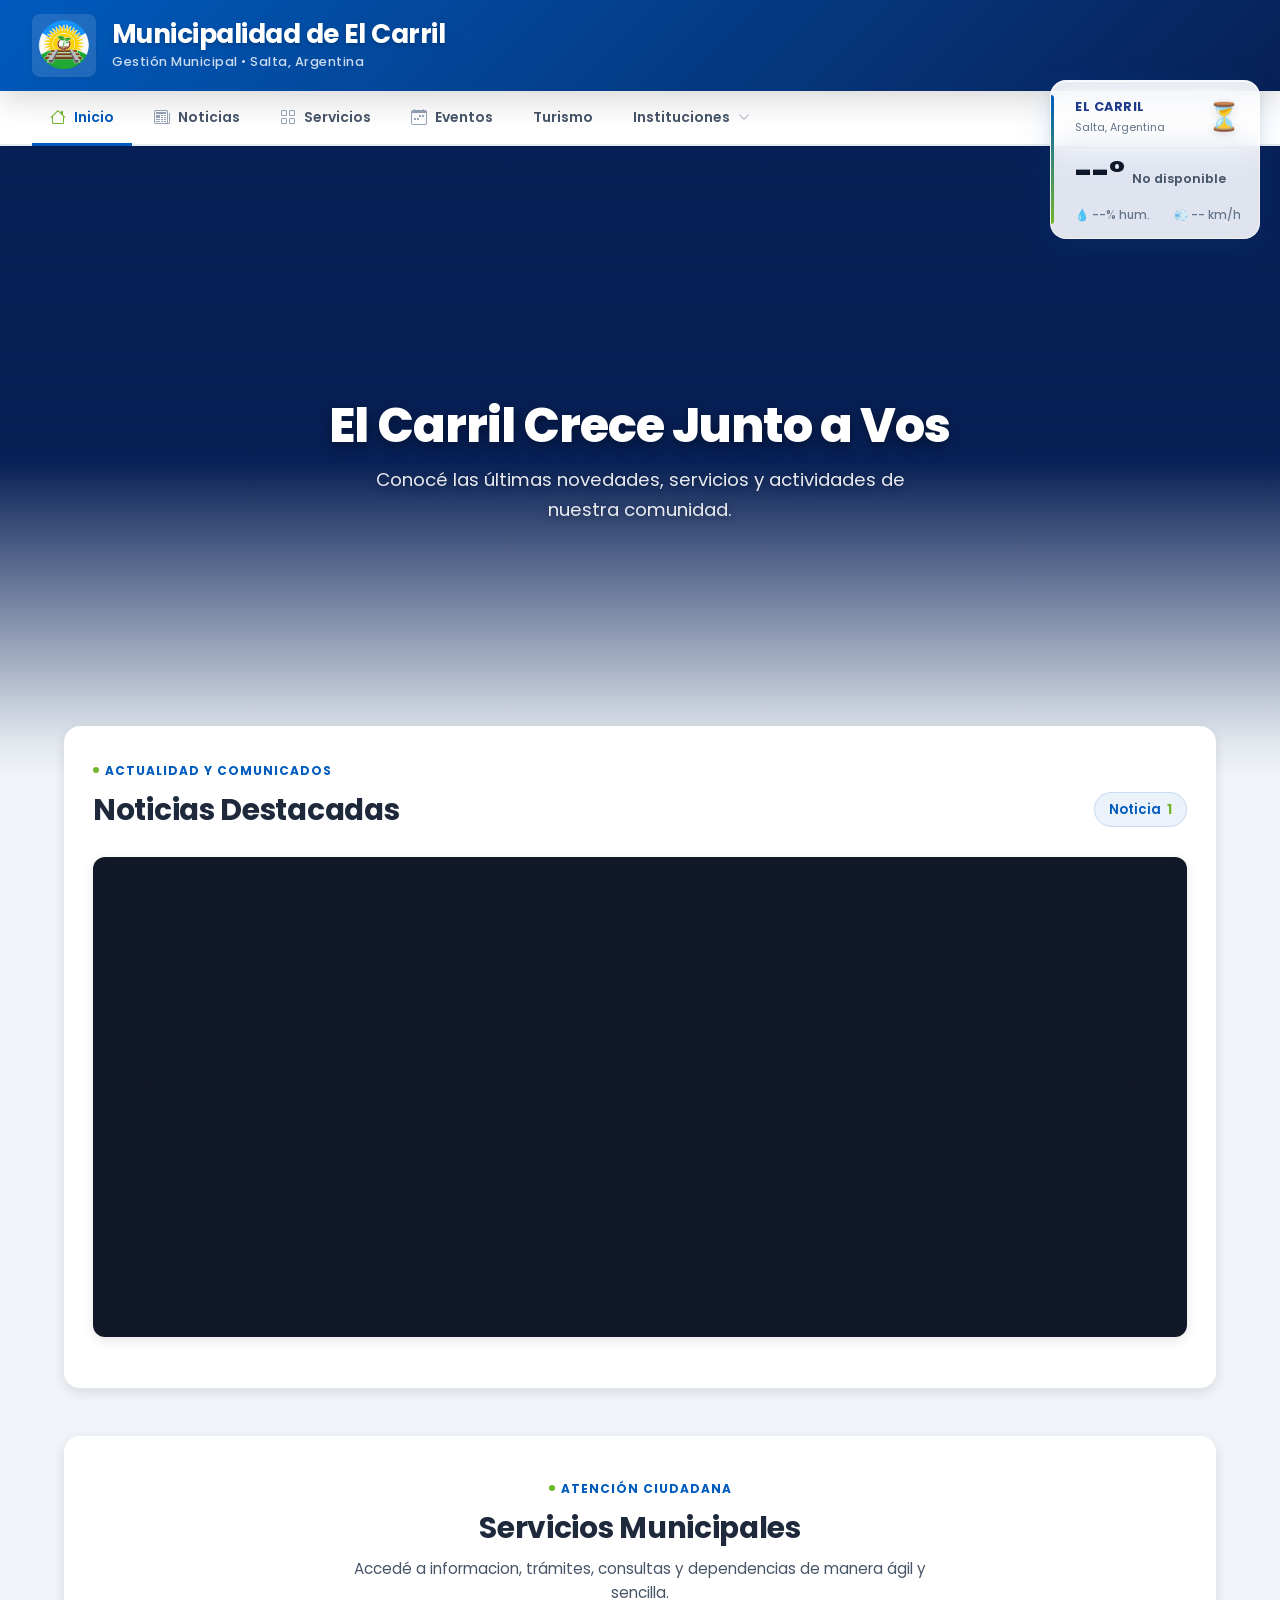
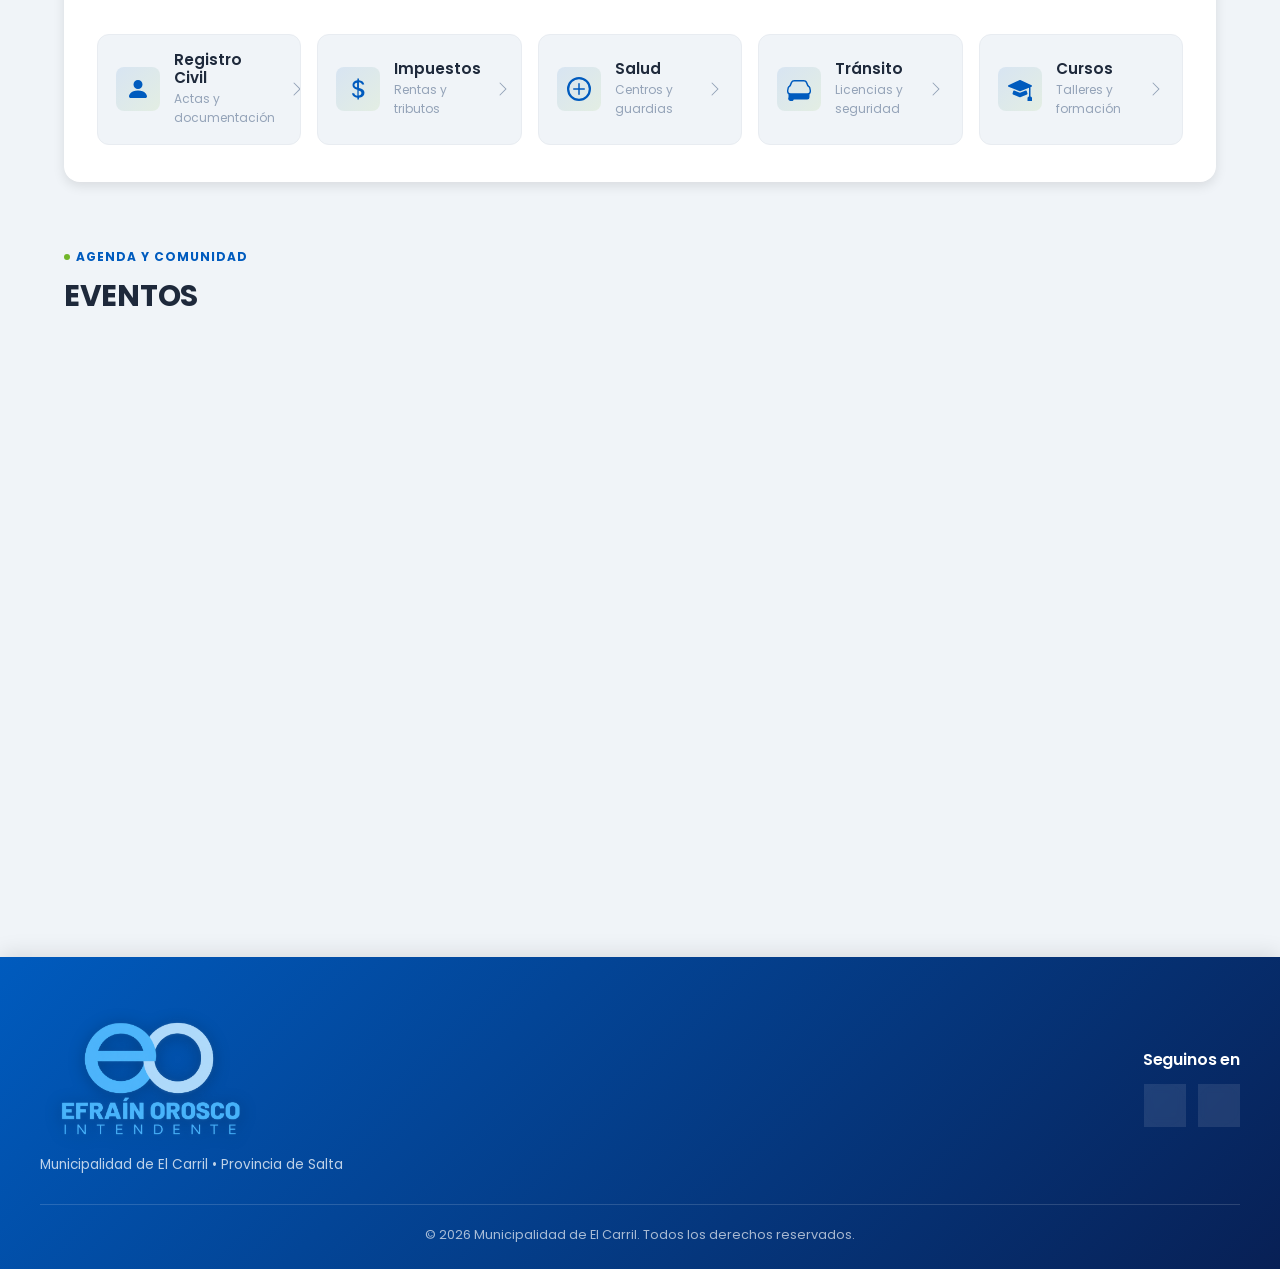
==== commit 7e6bb7e4: "aña" ====
--- a/index.html
+++ b/index.html
@@ -38,7 +38,25 @@
       </div>-->
     </div>
   </header>
-
+  <!-- ================= WIDGET CLIMA: EL CARRIL ================= -->
+  <div class="widget-clima-carril" id="widget-clima-carril">
+    <div class="clima-top">
+      <div>
+        <div class="clima-lugar">El Carril</div>
+        <div class="clima-provincia">Salta, Argentina</div>
+      </div>
+      <div class="clima-icono" id="carril-icono">⏳</div>
+    </div>
+
+    <div class="clima-cuerpo">
+      <div class="clima-temp" id="carril-temp">--°</div>
+      <div class="clima-estado" id="carril-estado">Cargando...</div>
+    </div>
+    <div class="clima-detalles">
+      <span>💧 <span id="carril-humedad">--%</span> hum.</span>
+      <span>💨 <span id="carril-viento">-- km/h</span></span>
+    </div>
+  </div>
   <!-- ========== BARRA DE NAVEGACIÓN ========== -->
   <nav class="navbar">
     <div class="navbar-container">
@@ -86,8 +104,12 @@
           </a>
           <div class="dropdown-content">
             <a href="https://pdelcarril.netlify.app/" target="_blank" rel="noopener">Punto Digital</a>
-            <a href="#">Institución 2</a>
-            <a href="#">Institución 3</a>
+            <a href="https://www.facebook.com/share/1DrHP84jLg/" target="_blank" rel="noopener">Escuela N°4281 Manuel J.
+              Castilla</a>
+            <a href="https://www.facebook.com/share/19d62XVhT3/" target="_blank" rel="noopener">IES N°6012</a>
+            <a href="https://www.facebook.com/share/14r4hW4iFUL/" target="_blank" rel="noopener">Escuela Técnica
+              N°3116</a>
+
           </div>
         </div>
       </div>
@@ -97,7 +119,7 @@
   <!-- ========== HERO PARALLAX VIDEO ========== -->
   <section class="parallax">
     <video autoplay muted loop playsinline class="video-bg">
-      <source src="prueba102.mp4" type="video/mp4">
+      <source src="imagenes/prueba10.mp4" type="video/mp4">
     </video>
     <div class="parallax-overlay"></div>
     <div class="parallax-hero-content">
--- a/style.css
+++ b/style.css
@@ -141,6 +141,131 @@
     box-shadow: 0 4px 14px rgba(0, 0, 0, 0.2);
 }
 */
+
+/* ====================================================
+   WIDGET CLIMA — TOAST FLOTANTE (esquina superior derecha)
+   ==================================================== */
+@keyframes climaSlideIn {
+    from {
+        opacity: 0;
+        transform: translateX(110%);
+    }
+    to {
+        opacity: 1;
+        transform: translateX(0);
+    }
+}
+
+.widget-clima-carril {
+    position: fixed;
+    top: 80px;
+    right: 20px;
+    z-index: 1100;
+    display: flex;
+    flex-direction: column;
+    background: rgba(255, 255, 255, 0.88);
+    backdrop-filter: blur(16px) saturate(180%);
+    -webkit-backdrop-filter: blur(16px) saturate(180%);
+    border: 1px solid rgba(255, 255, 255, 0.6);
+    border-radius: 16px;
+    padding: 14px 18px;
+    font-family: 'Poppins', system-ui, -apple-system, sans-serif;
+    color: #1e293b;
+    box-shadow:
+        0 8px 32px rgba(0, 91, 190, 0.14),
+        0 2px 8px rgba(0, 0, 0, 0.08),
+        inset 0 1px 0 rgba(255, 255, 255, 0.9);
+    min-width: 210px;
+    max-width: 240px;
+    box-sizing: border-box;
+    animation: climaSlideIn 0.45s cubic-bezier(0.22, 1, 0.36, 1) both;
+    transition: box-shadow 0.25s ease, transform 0.25s ease;
+    cursor: default;
+}
+
+.widget-clima-carril:hover {
+    box-shadow:
+        0 16px 48px rgba(0, 91, 190, 0.2),
+        0 4px 16px rgba(0, 0, 0, 0.1),
+        inset 0 1px 0 rgba(255, 255, 255, 0.9);
+    transform: translateY(-2px) scale(1.01);
+}
+
+/* Indicador de color en el borde izquierdo */
+.widget-clima-carril::before {
+    content: '';
+    position: absolute;
+    left: 0;
+    top: 14px;
+    bottom: 14px;
+    width: 3px;
+    border-radius: 0 3px 3px 0;
+    background: linear-gradient(180deg, var(--azul-primario), var(--verde-accent));
+}
+
+.widget-clima-carril .clima-top {
+    display: flex;
+    justify-content: space-between;
+    align-items: center;
+    border-bottom: 1px solid rgba(226, 232, 240, 0.8);
+    padding-bottom: 8px;
+    margin-bottom: 8px;
+    padding-left: 6px;
+}
+
+.widget-clima-carril .clima-lugar {
+    font-size: 0.8rem;
+    font-weight: 700;
+    color: #1e3a8a;
+    text-transform: uppercase;
+    letter-spacing: 0.5px;
+}
+
+.widget-clima-carril .clima-provincia {
+    font-size: 0.68rem;
+    color: #64748b;
+    margin-top: 1px;
+}
+
+.widget-clima-carril .clima-icono {
+    font-size: 1.7rem;
+    filter: drop-shadow(0 2px 4px rgba(0,0,0,0.12));
+}
+
+.widget-clima-carril .clima-cuerpo {
+    display: flex;
+    align-items: baseline;
+    gap: 8px;
+    padding-left: 6px;
+}
+
+.widget-clima-carril .clima-temp {
+    font-size: 2rem;
+    font-weight: 800;
+    color: #0f172a;
+    line-height: 1;
+    letter-spacing: -1px;
+}
+
+.widget-clima-carril .clima-estado {
+    font-size: 0.8rem;
+    font-weight: 600;
+    color: #475569;
+}
+
+.widget-clima-carril .clima-detalles {
+    display: flex;
+    justify-content: space-between;
+    gap: 8px;
+    margin-top: 8px;
+    padding-top: 8px;
+    padding-left: 6px;
+    border-top: 1px dashed rgba(226, 232, 240, 0.9);
+    font-size: 0.72rem;
+    color: #64748b;
+    font-weight: 500;
+}
+
 /* ====================================================
    BARRA DE NAVEGACIÓN (TABS STYLE CONSISTENTE CON ADMIN)
    ==================================================== */
@@ -873,6 +998,22 @@
     overflow: hidden;
 }
 
+.tarjeta-grande .texto .fecha-evento {
+    display: inline-block;
+    margin-top: 10px;
+    font-size: 0.78rem;
+    font-weight: 600;
+    letter-spacing: 0.04em;
+    text-transform: uppercase;
+    color: #fff;
+    background: rgba(255, 255, 255, 0.18);
+    border: 1px solid rgba(255, 255, 255, 0.35);
+    border-radius: 20px;
+    padding: 3px 10px;
+    backdrop-filter: blur(4px);
+}
+
+
 .tarjeta-chica .texto {
     padding: 16px;
 }
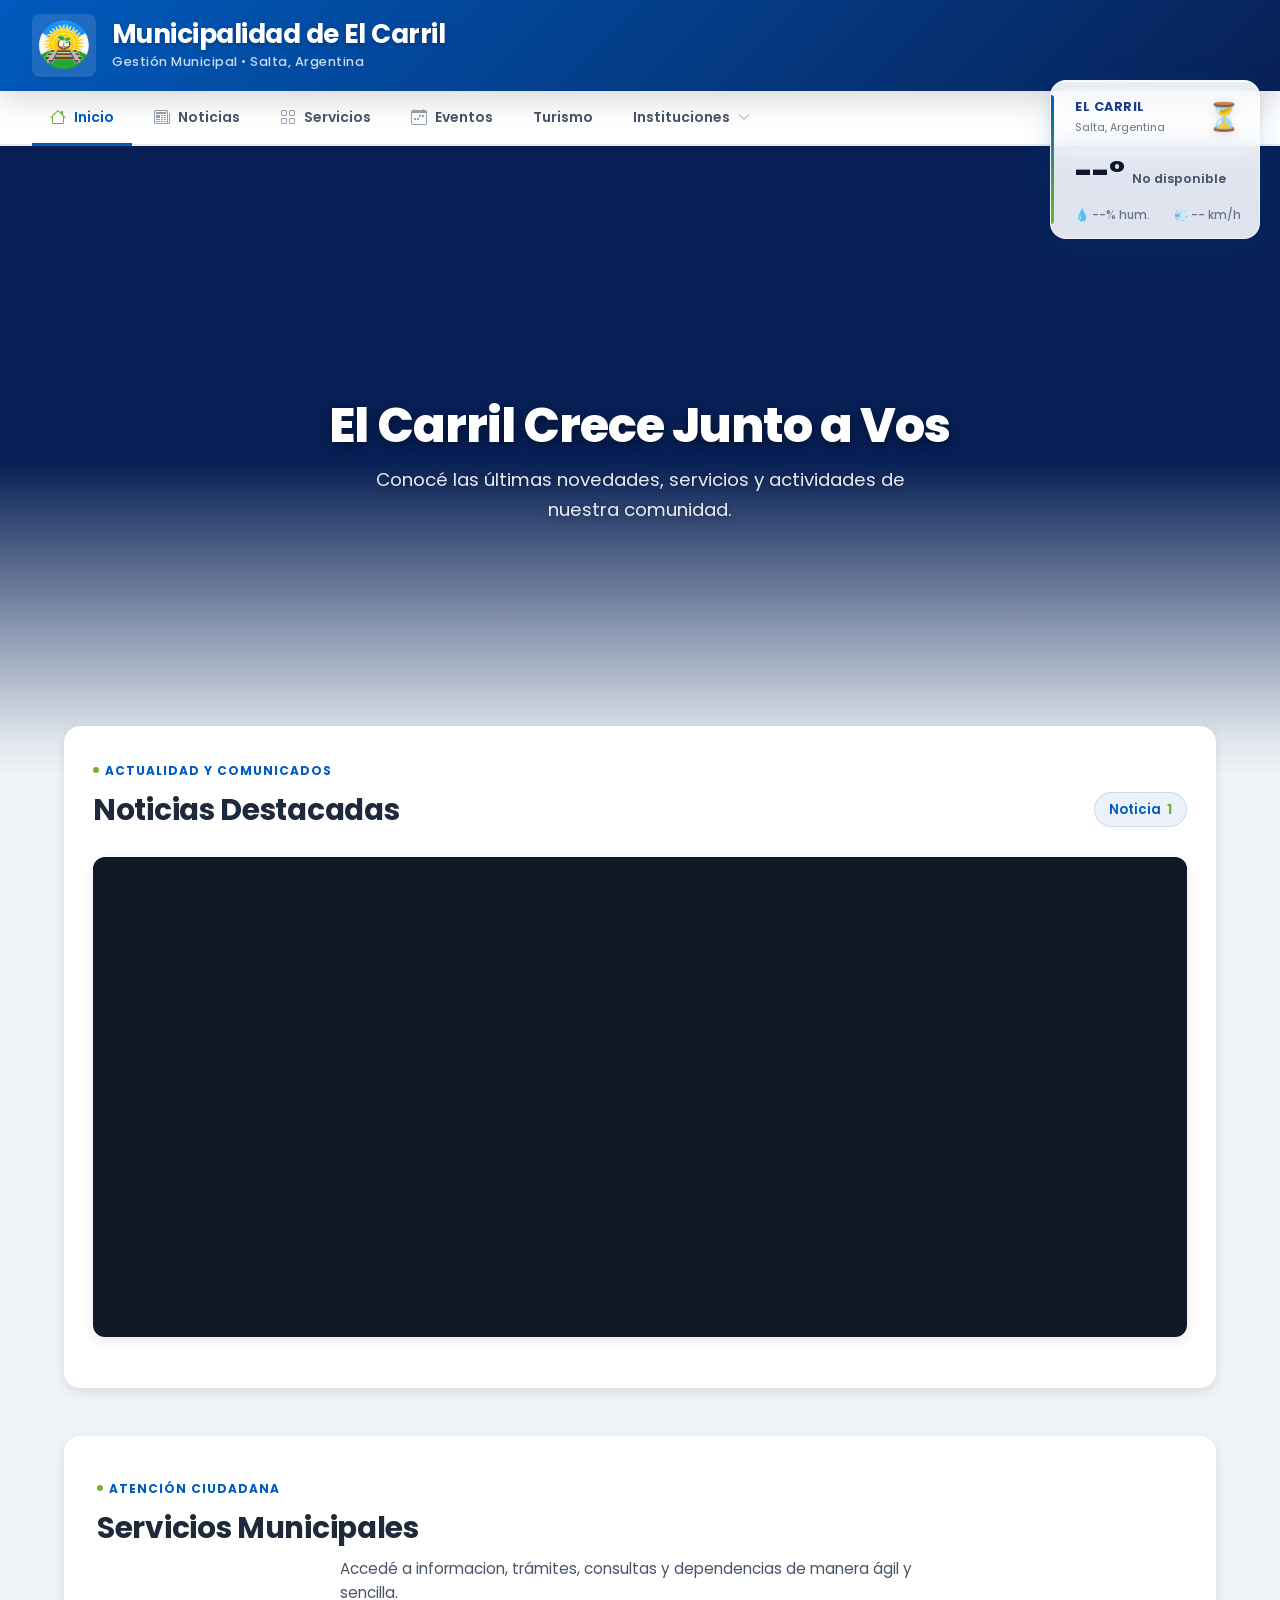
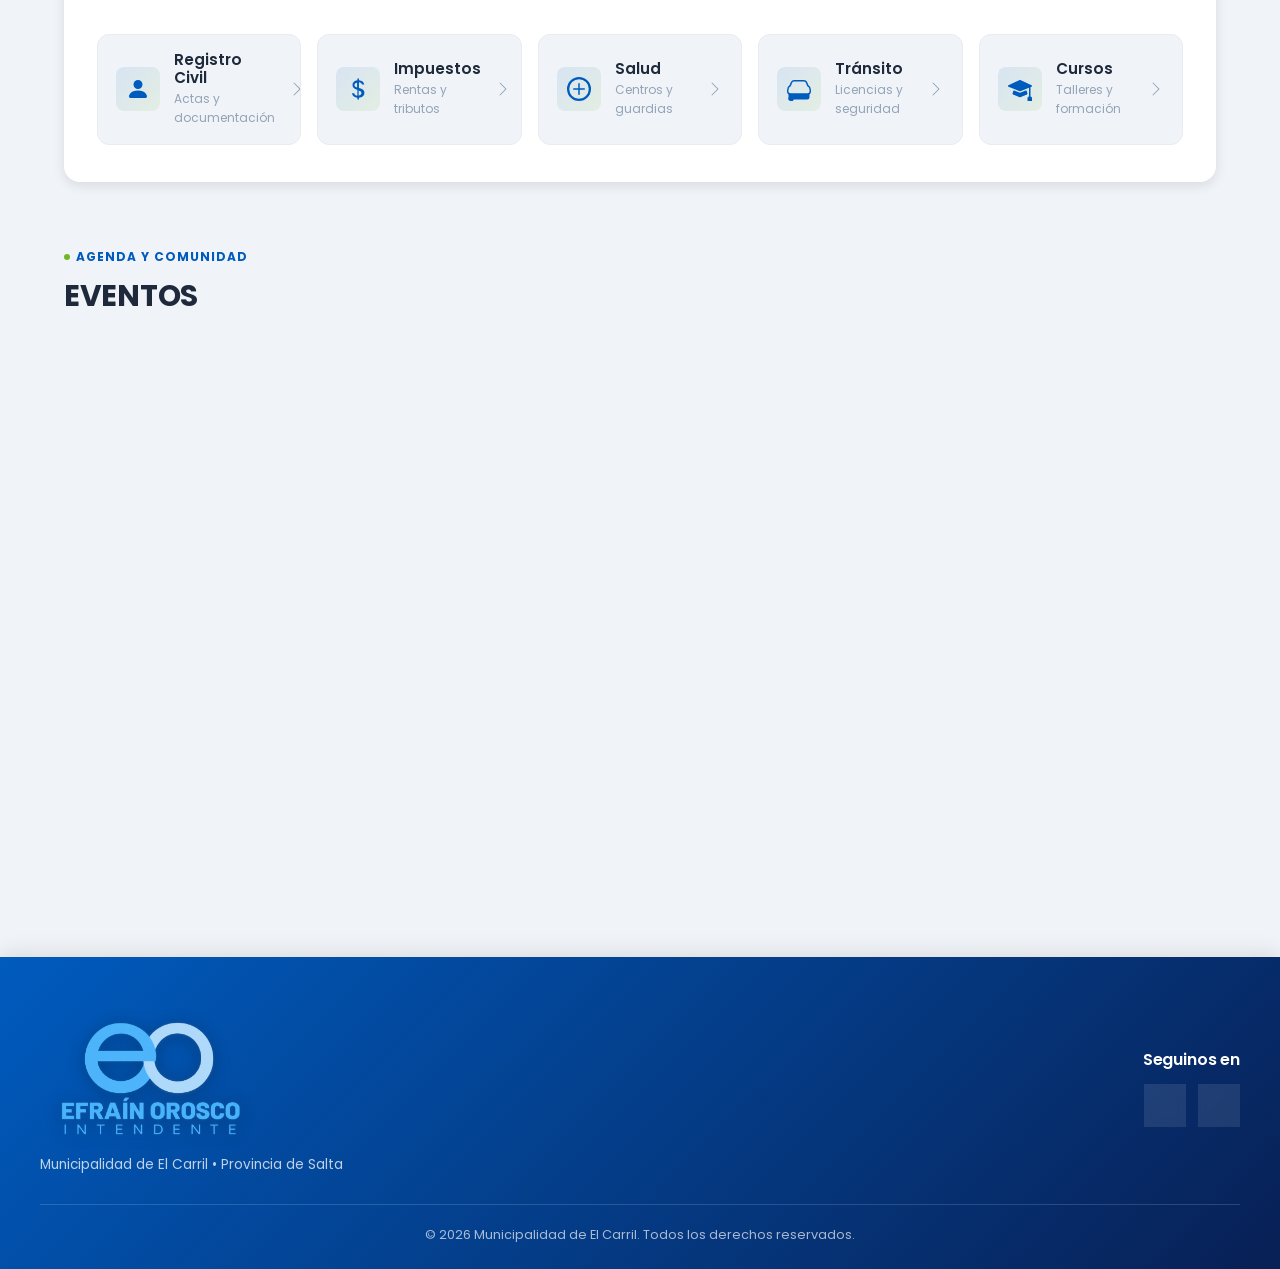
==== commit fae1ad79: "aña" ====
--- a/index.html
+++ b/index.html
@@ -115,6 +115,7 @@
       </div>
     </div>
   </nav>
+
 
   <!-- ========== HERO PARALLAX VIDEO ========== -->
   <section class="parallax">
@@ -168,10 +169,124 @@
         <div class="puntos" id="puntos"></div>
       </div>
     </div>
-
+    <!-- Ventana flotante de noticias (Modal interactivo) -->
+    <dialog id="modal-noticia" class="modal-noticia" aria-labelledby="modal-noticia-titulo"
+      aria-describedby="modal-noticia-descripcion">
+      <div class="modal-noticia-contenedor">
+        <!-- Barra superior / Header -->
+        <header class="modal-noticia-topbar">
+          <div class="modal-noticia-badge">
+            <span class="tag-dot"></span>
+            <span class="modal-badge-texto">NOTICIA OFICIAL</span>
+            <span class="modal-badge-separador">&bull;</span>
+            <span id="modal-noticia-contador" class="modal-badge-contador">1 de 1</span>
+          </div>
+
+          <button type="button" id="cerrar-modal-noticia" class="modal-noticia-cerrar" aria-label="Cerrar noticia"
+            title="Cerrar ventana (Esc)">
+            <svg xmlns="http://www.w3.org/2000/svg" width="18" height="18" fill="currentColor" viewBox="0 0 16 16"
+              aria-hidden="true">
+              <path
+                d="M2.146 2.854a.5.5 0 1 1 .708-.708L8 7.293l5.146-5.147a.5.5 0 0 1 .708.708L8.707 8l5.147 5.146a.5.5 0 0 1-.708.708L8 8.707l-5.146 5.147a.5.5 0 0 1-.708-.708L7.293 8 2.146 2.854Z" />
+            </svg>
+          </button>
+        </header>
+
+        <!-- Cuerpo con scroll: contiene la imagen y toda la información -->
+        <article class="modal-noticia-cuerpo">
+          <!-- Cabecera de medios: Imagen de alta calidad o Banner institucional de respaldo -->
+          <div class="modal-noticia-media" id="modal-noticia-media">
+            <img id="modal-noticia-imagen" class="modal-noticia-imagen" alt="">
+            <div id="modal-noticia-banner-fallback" class="modal-noticia-banner-fallback" hidden>
+              <div class="banner-fallback-icono">
+                <img src="imagenes/logo1.png" alt="Municipalidad de El Carril">
+              </div>
+              <div class="banner-fallback-info">
+                <span class="banner-fallback-muni">Municipalidad de El Carril</span>
+                <span class="banner-fallback-sub">Gestión Municipal &bull; Información Oficial</span>
+              </div>
+            </div>
+          </div>
+
+          <div class="modal-noticia-detalle">
+            <!-- Metadatos de la noticia -->
+            <div class="modal-noticia-meta">
+              <div class="modal-meta-item modal-meta-fecha">
+                <svg xmlns="http://www.w3.org/2000/svg" width="15" height="15" fill="currentColor" viewBox="0 0 16 16"
+                  aria-hidden="true">
+                  <path
+                    d="M3.5 0a.5.5 0 0 1 .5.5V1h8V.5a.5.5 0 0 1 1 0V1h1a2 2 0 0 1 2 2v11a2 2 0 0 1-2 2H2a2 2 0 0 1-2-2V3a2 2 0 0 1 2-2h1V.5a.5.5 0 0 1 .5-.5M1 4v10a1 1 0 0 0 1 1h12a1 1 0 0 0 1-1V4z" />
+                </svg>
+                <time id="modal-noticia-fecha"></time>
+              </div>
+
+              <div class="modal-meta-item modal-meta-lectura" id="modal-noticia-lectura-wrap">
+                <svg xmlns="http://www.w3.org/2000/svg" width="15" height="15" fill="currentColor" viewBox="0 0 16 16"
+                  aria-hidden="true">
+                  <path d="M8 3.5a.5.5 0 0 0-1 0V9a.5.5 0 0 0 .252.434l3.5 2a.5.5 0 0 0 .496-.868L8 8.71V3.5z" />
+                  <path d="M8 16A8 8 0 1 0 8 0a8 8 0 0 0 0 16zm7-8A7 7 0 1 1 1 8a7 7 0 0 1 14 0z" />
+                </svg>
+                <span id="modal-noticia-lectura">1 min de lectura</span>
+              </div>
+
+              <span class="modal-meta-tag">Prensa El Carril</span>
+            </div>
+
+            <!-- Título completo -->
+            <h2 id="modal-noticia-titulo" class="modal-noticia-titulo"></h2>
+
+            <!-- Línea decorativa distintiva acorde al diseño -->
+            <div class="modal-noticia-divisor" aria-hidden="true"></div>
+
+            <!-- Descripción completa con soporte para TEXT (múltiples párrafos, listas, enlaces) -->
+            <div id="modal-noticia-descripcion" class="modal-noticia-descripcion"></div>
+          </div>
+        </article>
+
+        <!-- Barra inferior / Footer con navegación entre noticias y acciones -->
+        <footer class="modal-noticia-footer">
+          <div class="modal-nav-grupo">
+            <button type="button" id="modal-btn-prev" class="modal-btn-nav" aria-label="Ver noticia anterior"
+              title="Noticia anterior (Flecha izquierda)">
+              <svg xmlns="http://www.w3.org/2000/svg" width="16" height="16" fill="currentColor" viewBox="0 0 16 16"
+                aria-hidden="true">
+                <path fill-rule="evenodd"
+                  d="M11.354 1.646a.5.5 0 0 1 0 .708L5.707 8l5.647 5.646a.5.5 0 0 1-.708.708l-6-6a.5.5 0 0 1 0-.708l6-6a.5.5 0 0 1 .708 0z" />
+              </svg>
+              <span>Anterior</span>
+            </button>
+            <button type="button" id="modal-btn-next" class="modal-btn-nav" aria-label="Ver noticia siguiente"
+              title="Noticia siguiente (Flecha derecha)">
+              <span>Siguiente</span>
+              <svg xmlns="http://www.w3.org/2000/svg" width="16" height="16" fill="currentColor" viewBox="0 0 16 16"
+                aria-hidden="true">
+                <path fill-rule="evenodd"
+                  d="M4.646 1.646a.5.5 0 0 1 .708 0l6 6a.5.5 0 0 1 0 .708l-6 6a.5.5 0 0 1-.708-.708L10.293 8 4.646 2.354a.5.5 0 0 1 0-.708z" />
+              </svg>
+            </button>
+          </div>
+
+          <div class="modal-acciones-grupo">
+            <button type="button" id="modal-btn-compartir" class="modal-btn-accion modal-btn-compartir"
+              title="Compartir o copiar enlace">
+              <svg xmlns="http://www.w3.org/2000/svg" width="15" height="15" fill="currentColor" viewBox="0 0 16 16"
+                aria-hidden="true">
+                <path
+                  d="M13.5 1a1.5 1.5 0 1 0 0 3 1.5 1.5 0 0 0 0-3zM11 2.5a2.5 2.5 0 1 1 .603 1.628l-6.718 3.12a2.499 2.499 0 0 1 0 1.504l6.718 3.12a2.5 2.5 0 1 1-.488.876l-6.718-3.12a2.5 2.5 0 1 1 0-3.256l6.718-3.12A2.5 2.5 0 0 1 11 2.5zm-8.5 4a1.5 1.5 0 1 0 0 3 1.5 1.5 0 0 0 0-3zm11 5.5a1.5 1.5 0 1 0 0 3 1.5 1.5 0 0 0 0-3z" />
+              </svg>
+              <span id="modal-compartir-texto">Compartir</span>
+            </button>
+
+            <button type="button" id="modal-btn-cerrar-footer" class="modal-btn-accion modal-btn-cerrar-footer">
+              Cerrar
+            </button>
+          </div>
+        </footer>
+      </div>
+    </dialog>
     <!-- ========== SECCIÓN SERVICIOS ========== -->
     <div id="Servicios" class="servicios-wrapper">
-      <div class="section-title-wrap text-center">
+      <div cla ss="section-title-wrap text-center">
         <div class="section-tag center">
           <span class="tag-dot"></span>
           ATENCIÓN CIUDADANA
@@ -254,7 +369,8 @@
             </svg>
           </span>
         </a>
-        <a href="#">
+        <a href="javascript:void(0)" id="btn-servicio-cursos" role="button" aria-haspopup="dialog"
+          aria-label="Abrir cursos y talleres municipales">
           <div class="servicio-icon-box">
             <svg xmlns="http://www.w3.org/2000/svg" width="24" height="24" fill="currentColor" viewBox="0 0 16 16">
               <path
@@ -300,7 +416,267 @@
 
     <!-- Collage: se llena dinámicamente con JS -->
     <div class="collage-novedades" id="collage-novedades"></div>
+
+    <!-- Modal de detalle de evento -->
+    <dialog id="modal-evento" class="modal-evento" aria-labelledby="modal-evento-titulo"
+      aria-describedby="modal-evento-descripcion">
+      <div class="modal-noticia-contenedor">
+        <!-- Topbar -->
+        <header class="modal-noticia-topbar">
+          <div class="modal-noticia-badge">
+            <span class="tag-dot"></span>
+            <span class="modal-badge-texto">EVENTO</span>
+            <span class="modal-badge-separador">&bull;</span>
+            <span id="modal-evento-contador" class="modal-badge-contador">1 de 1</span>
+          </div>
+          <button type="button" id="cerrar-modal-evento" class="modal-noticia-cerrar" aria-label="Cerrar evento"
+            title="Cerrar (Esc)">
+            <svg xmlns="http://www.w3.org/2000/svg" width="18" height="18" fill="currentColor" viewBox="0 0 16 16"
+              aria-hidden="true">
+              <path
+                d="M2.146 2.854a.5.5 0 1 1 .708-.708L8 7.293l5.146-5.147a.5.5 0 0 1 .708.708L8.707 8l5.147 5.146a.5.5 0 0 1-.708.708L8 8.707l-5.146 5.147a.5.5 0 0 1-.708-.708L7.293 8 2.146 2.854Z" />
+            </svg>
+          </button>
+        </header>
+
+        <!-- Cuerpo scrolleable (imagen + detalle juntos) -->
+        <article class="modal-noticia-cuerpo">
+          <!-- Media -->
+          <div class="modal-noticia-media" id="modal-evento-media">
+            <img id="modal-evento-imagen" class="modal-noticia-imagen" alt="">
+            <div id="modal-evento-banner-fallback" class="modal-noticia-banner-fallback modal-evento-banner" hidden>
+              <div class="banner-fallback-icono">
+                <img src="imagenes/logo1.png" alt="Municipalidad de El Carril">
+              </div>
+              <div class="banner-fallback-info">
+                <span class="banner-fallback-muni">Municipalidad de El Carril</span>
+                <span class="banner-fallback-sub">Agenda y Comunidad &bull; El Carril</span>
+              </div>
+            </div>
+          </div>
+
+          <!-- Detalle -->
+          <div class="modal-noticia-detalle">
+            <div class="modal-noticia-meta">
+              <div class="modal-meta-item modal-meta-fecha">
+                <svg xmlns="http://www.w3.org/2000/svg" width="15" height="15" fill="currentColor" viewBox="0 0 16 16"
+                  aria-hidden="true">
+                  <path
+                    d="M3.5 0a.5.5 0 0 1 .5.5V1h8V.5a.5.5 0 0 1 1 0V1h1a2 2 0 0 1 2 2v11a2 2 0 0 1-2 2H2a2 2 0 0 1-2-2V3a2 2 0 0 1 2-2h1V.5a.5.5 0 0 1 .5-.5M1 4v10a1 1 0 0 0 1 1h12a1 1 0 0 0 1-1V4z" />
+                </svg>
+                <time id="modal-evento-fecha"></time>
+              </div>
+              <span class="modal-meta-tag modal-meta-tag-evento">Agenda El Carril</span>
+            </div>
+
+            <h2 id="modal-evento-titulo" class="modal-noticia-titulo"></h2>
+            <div class="modal-noticia-divisor" aria-hidden="true"></div>
+            <div id="modal-evento-descripcion" class="modal-noticia-descripcion"></div>
+          </div>
+        </article>
+
+        <!-- Footer con navegación -->
+        <footer class="modal-noticia-footer">
+          <div class="modal-nav-grupo">
+            <button type="button" id="modal-evento-btn-prev" class="modal-btn-nav" aria-label="Evento anterior"
+              title="Evento anterior (←)">
+              <svg xmlns="http://www.w3.org/2000/svg" width="16" height="16" fill="currentColor" viewBox="0 0 16 16"
+                aria-hidden="true">
+                <path fill-rule="evenodd"
+                  d="M11.354 1.646a.5.5 0 0 1 0 .708L5.707 8l5.647 5.646a.5.5 0 0 1-.708.708l-6-6a.5.5 0 0 1 0-.708l6-6a.5.5 0 0 1 .708 0z" />
+              </svg>
+              <span>Anterior</span>
+            </button>
+            <button type="button" id="modal-evento-btn-next" class="modal-btn-nav" aria-label="Evento siguiente"
+              title="Evento siguiente (→)">
+              <span>Siguiente</span>
+              <svg xmlns="http://www.w3.org/2000/svg" width="16" height="16" fill="currentColor" viewBox="0 0 16 16"
+                aria-hidden="true">
+                <path fill-rule="evenodd"
+                  d="M4.646 1.646a.5.5 0 0 1 .708 0l6 6a.5.5 0 0 1 0 .708l-6 6a.5.5 0 0 1-.708-.708L10.293 8 4.646 2.354a.5.5 0 0 1 0-.708z" />
+              </svg>
+            </button>
+          </div>
+          <div class="modal-acciones-grupo">
+            <button type="button" id="modal-evento-btn-cerrar" class="modal-btn-accion modal-btn-cerrar-footer">
+              Cerrar
+            </button>
+          </div>
+        </footer>
+      </div>
+    </dialog>
   </section>
+
+  <!-- ========== MODAL FLOTANTE — CURSOS Y TALLERES (GRILLA DE 10 POR PÁGINA) ========== -->
+  <dialog id="modal-cursos" class="modal-noticia modal-cursos" aria-labelledby="modal-cursos-titulo" aria-modal="true">
+    <div class="modal-noticia-contenedor modal-cursos-contenedor">
+      <header class="modal-noticia-topbar">
+        <div class="modal-noticia-badge">
+          <span class="tag-dot"></span>
+          <span class="modal-badge-texto">FORMACIÓN Y CAPACITACIÓN</span>
+          <span class="modal-badge-separador">&bull;</span>
+          <span id="modal-cursos-contador-total" class="modal-badge-contador">0 cursos</span>
+        </div>
+        <button type="button" id="cerrar-modal-cursos" class="modal-noticia-cerrar" aria-label="Cerrar cursos"
+          title="Cerrar (Esc)">
+          <svg xmlns="http://www.w3.org/2000/svg" width="18" height="18" fill="currentColor" viewBox="0 0 16 16"
+            aria-hidden="true">
+            <path
+              d="M2.146 2.854a.5.5 0 1 1 .708-.708L8 7.293l5.146-5.147a.5.5 0 0 1 .708.708L8.707 8l5.147 5.146a.5.5 0 0 1-.708.708L8 8.707l-5.146 5.147a.5.5 0 0 1-.708-.708L7.293 8 2.146 2.854Z" />
+          </svg>
+        </button>
+      </header>
+
+      <div class="modal-cursos-encabezado">
+        <h2 id="modal-cursos-titulo" class="modal-cursos-titulo">Cursos y Talleres Municipales</h2>
+        <p class="modal-cursos-subtitulo">Capacitate en El Carril. Tocá un curso para ver sus fechas, duración y
+          arancel.</p>
+      </div>
+
+      <!-- Cuerpo con scroll: grilla de tarjetas (render dinámico) -->
+      <div class="modal-cursos-cuerpo" id="modal-cursos-cuerpo">
+        <div id="cursos-grilla" class="cursos-grilla"></div>
+
+        <div id="cursos-empty-msg" class="cursos-empty-msg" hidden>
+          <p>No hay cursos registrados en este momento. ¡Volvé a consultar pronto!</p>
+        </div>
+      </div>
+
+      <footer class="modal-noticia-footer modal-cursos-footer">
+        <div class="modal-nav-grupo">
+          <button type="button" id="cursos-btn-prev" class="modal-btn-nav" aria-label="Página anterior"
+            title="Página anterior">
+            <svg xmlns="http://www.w3.org/2000/svg" width="16" height="16" fill="currentColor" viewBox="0 0 16 16"
+              aria-hidden="true">
+              <path fill-rule="evenodd"
+                d="M11.354 1.646a.5.5 0 0 1 0 .708L5.707 8l5.647 5.646a.5.5 0 0 1-.708.708l-6-6a.5.5 0 0 1 0-.708l6-6a.5.5 0 0 1 .708 0z" />
+            </svg>
+            <span>Anterior</span>
+          </button>
+
+          <span id="cursos-paginacion-info" class="cursos-paginacion-info">Página 1 de 1</span>
+
+          <button type="button" id="cursos-btn-next" class="modal-btn-nav" aria-label="Página siguiente"
+            title="Página siguiente">
+            <span>Siguiente</span>
+            <svg xmlns="http://www.w3.org/2000/svg" width="16" height="16" fill="currentColor" viewBox="0 0 16 16"
+              aria-hidden="true">
+              <path fill-rule="evenodd"
+                d="M4.646 1.646a.5.5 0 0 1 .708 0l6 6a.5.5 0 0 1 0 .708l-6 6a.5.5 0 0 1-.708-.708L10.293 8 4.646 2.354a.5.5 0 0 1 0-.708z" />
+            </svg>
+          </button>
+        </div>
+
+        <div class="modal-acciones-grupo">
+          <button type="button" id="modal-cursos-btn-cerrar"
+            class="modal-btn-accion modal-btn-cerrar-footer">Cerrar</button>
+        </div>
+      </footer>
+    </div>
+  </dialog>
+
+  <!-- ========== MODAL DETALLE DE UN CURSO (misma estructura que la noticia) ========== -->
+  <dialog id="modal-curso" class="modal-noticia" aria-labelledby="modal-curso-titulo"
+    aria-describedby="modal-curso-descripcion">
+    <div class="modal-noticia-contenedor">
+      <header class="modal-noticia-topbar">
+        <div class="modal-noticia-badge">
+          <span class="tag-dot"></span>
+          <span class="modal-badge-texto">CURSO MUNICIPAL</span>
+          <span class="modal-badge-separador">&bull;</span>
+          <span id="modal-curso-contador" class="modal-badge-contador">1 de 1</span>
+        </div>
+        <button type="button" id="cerrar-modal-curso" class="modal-noticia-cerrar" aria-label="Cerrar curso"
+          title="Cerrar ventana (Esc)">
+          <svg xmlns="http://www.w3.org/2000/svg" width="18" height="18" fill="currentColor" viewBox="0 0 16 16"
+            aria-hidden="true">
+            <path
+              d="M2.146 2.854a.5.5 0 1 1 .708-.708L8 7.293l5.146-5.147a.5.5 0 0 1 .708.708L8.707 8l5.147 5.146a.5.5 0 0 1-.708.708L8 8.707l-5.146 5.147a.5.5 0 0 1-.708-.708L7.293 8 2.146 2.854Z" />
+          </svg>
+        </button>
+      </header>
+
+      <article class="modal-noticia-cuerpo">
+        <div class="modal-noticia-media">
+          <img id="modal-curso-imagen" class="modal-noticia-imagen" alt="">
+          <div id="modal-curso-banner-fallback" class="modal-noticia-banner-fallback" hidden>
+            <div class="banner-fallback-icono"><img src="imagenes/logo1.png" alt="Municipalidad de El Carril"></div>
+            <div class="banner-fallback-info">
+              <span class="banner-fallback-muni">Municipalidad de El Carril</span>
+              <span class="banner-fallback-sub">Cursos y Talleres &bull; Información Oficial</span>
+            </div>
+          </div>
+        </div>
+
+        <div class="modal-noticia-detalle">
+          <div class="modal-noticia-meta">
+            <div class="modal-meta-item">
+              <svg xmlns="http://www.w3.org/2000/svg" width="15" height="15" fill="currentColor" viewBox="0 0 16 16"
+                aria-hidden="true">
+                <path
+                  d="M3.5 0a.5.5 0 0 1 .5.5V1h8V.5a.5.5 0 0 1 1 0V1h1a2 2 0 0 1 2 2v11a2 2 0 0 1-2 2H2a2 2 0 0 1-2-2V3a2 2 0 0 1 2-2h1V.5a.5.5 0 0 1 .5-.5M1 4v10a1 1 0 0 0 1 1h12a1 1 0 0 0 1-1V4z" />
+              </svg>
+              <span>Inicio: <time id="modal-curso-inicio"></time></span>
+            </div>
+            <div class="modal-meta-item modal-meta-lectura">
+              <svg xmlns="http://www.w3.org/2000/svg" width="15" height="15" fill="currentColor" viewBox="0 0 16 16"
+                aria-hidden="true">
+                <path d="M8 3.5a.5.5 0 0 0-1 0V9a.5.5 0 0 0 .252.434l3.5 2a.5.5 0 0 0 .496-.868L8 8.71V3.5z" />
+                <path d="M8 16A8 8 0 1 0 8 0a8 8 0 0 0 0 16zm7-8A7 7 0 1 1 1 8a7 7 0 0 1 14 0z" />
+              </svg>
+              <span id="modal-curso-duracion"></span>
+            </div>
+            <span class="modal-meta-tag">Inscripción: <span id="modal-curso-costo"></span></span>
+          </div>
+
+          <h2 id="modal-curso-titulo" class="modal-noticia-titulo"></h2>
+          <div class="modal-noticia-divisor" aria-hidden="true"></div>
+          <div id="modal-curso-descripcion" class="modal-noticia-descripcion"></div>
+
+          <!-- Fotos adicionales: al tocar una, reemplaza la imagen de arriba -->
+          <div id="modal-curso-fotos" class="curso-detalle-fotos" hidden></div>
+        </div>
+      </article>
+
+      <footer class="modal-noticia-footer">
+        <div class="modal-nav-grupo">
+          <button type="button" id="curso-btn-prev" class="modal-btn-nav" aria-label="Curso anterior"
+            title="Curso anterior (Flecha izquierda)">
+            <svg xmlns="http://www.w3.org/2000/svg" width="16" height="16" fill="currentColor" viewBox="0 0 16 16"
+              aria-hidden="true">
+              <path fill-rule="evenodd"
+                d="M11.354 1.646a.5.5 0 0 1 0 .708L5.707 8l5.647 5.646a.5.5 0 0 1-.708.708l-6-6a.5.5 0 0 1 0-.708l6-6a.5.5 0 0 1 .708 0z" />
+            </svg>
+            <span>Anterior</span>
+          </button>
+          <button type="button" id="curso-btn-next" class="modal-btn-nav" aria-label="Curso siguiente"
+            title="Curso siguiente (Flecha derecha)">
+            <span>Siguiente</span>
+            <svg xmlns="http://www.w3.org/2000/svg" width="16" height="16" fill="currentColor" viewBox="0 0 16 16"
+              aria-hidden="true">
+              <path fill-rule="evenodd"
+                d="M4.646 1.646a.5.5 0 0 1 .708 0l6 6a.5.5 0 0 1 0 .708l-6 6a.5.5 0 0 1-.708-.708L10.293 8 4.646 2.354a.5.5 0 0 1 0-.708z" />
+            </svg>
+          </button>
+        </div>
+
+        <div class="modal-acciones-grupo">
+          <button type="button" id="curso-btn-compartir" class="modal-btn-accion modal-btn-compartir"
+            title="Compartir o copiar enlace">
+            <svg xmlns="http://www.w3.org/2000/svg" width="15" height="15" fill="currentColor" viewBox="0 0 16 16"
+              aria-hidden="true">
+              <path
+                d="M13.5 1a1.5 1.5 0 1 0 0 3 1.5 1.5 0 0 0 0-3zM11 2.5a2.5 2.5 0 1 1 .603 1.628l-6.718 3.12a2.499 2.499 0 0 1 0 1.504l6.718 3.12a2.5 2.5 0 1 1-.488.876l-6.718-3.12a2.5 2.5 0 1 1 0-3.256l6.718-3.12A2.5 2.5 0 0 1 11 2.5zm-8.5 4a1.5 1.5 0 1 0 0 3 1.5 1.5 0 0 0 0-3zm11 5.5a1.5 1.5 0 1 0 0 3 1.5 1.5 0 0 0 0-3z" />
+            </svg>
+            <span id="curso-compartir-texto">Compartir</span>
+          </button>
+          <button type="button" id="curso-btn-cerrar" class="modal-btn-accion modal-btn-cerrar-footer">Volver a
+            cursos</button>
+        </div>
+      </footer>
+    </div>
+  </dialog>
+
 
   <!-- ========== FOOTER ========== -->
   <footer class="footer">
--- a/style.css
+++ b/style.css
@@ -150,6 +150,7 @@
         opacity: 0;
         transform: translateX(110%);
     }
+
     to {
         opacity: 1;
         transform: translateX(0);
@@ -229,7 +230,7 @@
 
 .widget-clima-carril .clima-icono {
     font-size: 1.7rem;
-    filter: drop-shadow(0 2px 4px rgba(0,0,0,0.12));
+    filter: drop-shadow(0 2px 4px rgba(0, 0, 0, 0.12));
 }
 
 .widget-clima-carril .clima-cuerpo {
@@ -267,13 +268,14 @@
 }
 
 /* ====================================================
-   BARRA DE NAVEGACIÓN (TABS STYLE CONSISTENTE CON ADMIN)
+   BARRA DE NAVEGACIÓN 
    ==================================================== */
 .navbar {
     background: var(--blanco);
     border-bottom: 2px solid var(--gris-claro);
     box-shadow: var(--sombra-sm);
-    position: relative;
+    position: sticky;
+    top: 0;
     z-index: 900;
 }
 
@@ -329,6 +331,93 @@
 .nav-link:hover svg,
 .nav-link.active svg {
     color: var(--verde-accent);
+}
+
+/*
+.navbar {
+    display: flex;
+    justify-content: space-between;
+    align-items: center;
+    padding: 1rem 1.5rem;
+
+    /* IMPORTANTE: sin position: fixed ni sticky, tiene que scrollear con la página *
+}
+*/
+/*.navbar a {
+    color: #fff;
+    text-decoration: none;
+    margin-left: 1rem;
+}
+
+/* Hamburguesa: invisible desde el principio *
+.hamburguesa {
+    position: fixed;
+    top: 1rem;
+    right: 1rem;
+    z-index: 1000;
+    display: flex;
+    flex-direction: column;
+    gap: 5px;
+    padding: 10px;
+    background: #1f2937;
+    border: none;
+    border-radius: 8px;
+    cursor: pointer;
+
+    opacity: 0;
+    visibility: hidden;
+    /* también la saca del tab/lectores de pantalla *
+    pointer-events: none;
+    transition: opacity 0.3s, visibility 0.3s;
+}
+
+.hamburguesa.visible {
+    opacity: 1;
+    visibility: visible;
+    pointer-events: auto;
+}
+
+.hamburguesa span {
+    width: 26px;
+    height: 3px;
+    background: #fff;
+    border-radius: 2px;
+    transition: transform 0.3s, opacity 0.3s;
+}
+
+.hamburguesa.activo span:nth-child(1) {
+    transform: translateY(8px) rotate(45deg);
+}
+
+.hamburguesa.activo span:nth-child(2) {
+    opacity: 0;
+}
+
+.hamburguesa.activo span:nth-child(3) {
+    transform: translateY(-8px) rotate(-45deg);
+}
+
+/* Menú desplegable *
+.menu-flotante {
+    position: fixed;
+    top: 4.5rem;
+    right: 1rem;
+    z-index: 999;
+    display: none;
+    flex-direction: column;
+    gap: 1rem;
+    padding: 1rem 1.5rem;
+    background: #1f2937;
+    border-radius: 8px;
+}
+
+.menu-flotante.abierto {
+    display: flex;
+}
+
+.menu-flotante a {
+    color: #fff;
+    text-decoration: none;
 }
 
 /* Dropdown */
@@ -682,6 +771,594 @@
     font-size: 0.75rem;
     font-weight: 600;
     backdrop-filter: blur(4px);
+}
+
+/* Botón para abrir el detalle de una noticia */
+.btn-ver-mas {
+    display: inline-flex;
+    align-items: center;
+    justify-content: center;
+    margin-left: 12px;
+    padding: 7px 16px;
+    border: 1px solid rgba(255, 255, 255, 0.5);
+    border-radius: 50px;
+    background: var(--blanco);
+    color: var(--azul-primario);
+    font: inherit;
+    font-size: 0.85rem;
+    font-weight: 600;
+    cursor: pointer;
+    transition: transform 0.2s ease, background 0.2s ease;
+}
+
+.btn-ver-mas:hover {
+    transform: translateY(-2px);
+    background: #eaf4ff;
+}
+
+.btn-ver-mas:focus-visible,
+.modal-noticia-cerrar:focus-visible,
+.modal-btn-nav:focus-visible,
+.modal-btn-accion:focus-visible {
+    outline: 3px solid var(--cyan-accent);
+    outline-offset: 3px;
+}
+
+/* ====================================================
+   VENTANA FLOTANTE DE NOTICIAS (MODAL)
+   ==================================================== */
+.modal-noticia {
+    width: min(840px, calc(100% - 32px));
+    max-height: min(90vh, 880px);
+    padding: 0;
+    border: 1px solid rgba(255, 255, 255, 0.85);
+    border-radius: 22px;
+    background: var(--blanco);
+    box-shadow:
+        0 25px 70px -10px rgba(8, 32, 85, 0.45),
+        0 10px 25px -5px rgba(0, 91, 190, 0.2);
+    overflow: hidden;
+    position: fixed;
+    inset: 0;
+    margin: auto;
+}
+
+.modal-noticia[open] {
+    animation: modalPopIn 0.32s cubic-bezier(0.16, 1, 0.3, 1) forwards;
+}
+
+.modal-noticia::backdrop {
+    background: rgba(8, 32, 85, 0.72);
+    backdrop-filter: blur(8px);
+    -webkit-backdrop-filter: blur(8px);
+    animation: modalBackdropFade 0.28s ease forwards;
+}
+
+@keyframes modalPopIn {
+    from {
+        opacity: 0;
+        transform: scale(0.94) translateY(18px);
+    }
+
+    to {
+        opacity: 1;
+        transform: scale(1) translateY(0);
+    }
+}
+
+@keyframes modalBackdropFade {
+    from {
+        opacity: 0;
+    }
+
+    to {
+        opacity: 1;
+    }
+}
+
+.modal-noticia-contenedor {
+    display: flex;
+    flex-direction: column;
+    height: 100%;
+    max-height: min(90vh, 880px);
+    background: var(--blanco);
+}
+
+/* Barra superior / Topbar */
+.modal-noticia-topbar {
+    display: flex;
+    align-items: center;
+    justify-content: space-between;
+    padding: 14px 24px;
+    background: rgba(255, 255, 255, 0.96);
+    backdrop-filter: blur(10px);
+    -webkit-backdrop-filter: blur(10px);
+    border-bottom: 1px solid var(--gris-claro);
+    z-index: 10;
+    flex-shrink: 0;
+}
+
+.modal-noticia-badge {
+    display: inline-flex;
+    align-items: center;
+    gap: 8px;
+    padding: 5px 14px;
+    background: rgba(0, 91, 190, 0.08);
+    border: 1px solid rgba(0, 91, 190, 0.15);
+    border-radius: 50px;
+    font-size: 0.75rem;
+    font-weight: 700;
+    letter-spacing: 0.5px;
+    color: var(--azul-primario);
+}
+
+.modal-badge-separador {
+    color: var(--gris-medio);
+    font-weight: normal;
+}
+
+.modal-badge-contador {
+    color: var(--verde-accent);
+    font-weight: 700;
+}
+
+.modal-noticia-cerrar {
+    display: flex;
+    align-items: center;
+    justify-content: center;
+    width: 36px;
+    height: 36px;
+    border-radius: 50%;
+    border: 1px solid var(--gris-claro);
+    background: var(--gris-bg);
+    color: var(--gris-texto);
+    cursor: pointer;
+    transition: all var(--transicion);
+}
+
+.modal-noticia-cerrar:hover {
+    background: #fee2e2;
+    border-color: #fca5a5;
+    color: var(--rojo-danger);
+    transform: rotate(90deg);
+}
+
+/* Sección multimedia */
+.modal-noticia-media {
+    position: relative;
+    width: 100%;
+    max-height: 360px;
+    background: var(--azul-profundo);
+    overflow: hidden;
+    flex-shrink: 0;
+}
+
+.modal-noticia-imagen {
+    width: 100%;
+    max-height: 360px;
+    object-fit: cover;
+    display: block;
+}
+
+.modal-noticia-imagen[hidden] {
+    display: none !important;
+}
+
+/* Banner de respaldo institucional cuando no hay imagen */
+.modal-noticia-banner-fallback {
+    display: flex;
+    align-items: center;
+    gap: 20px;
+    padding: 34px 28px;
+    background: linear-gradient(135deg, var(--azul-primario) 0%, var(--azul-profundo) 100%);
+    color: var(--blanco);
+    position: relative;
+    overflow: hidden;
+}
+
+.modal-noticia-banner-fallback::after {
+    content: '';
+    position: absolute;
+    right: -30px;
+    bottom: -30px;
+    width: 160px;
+    height: 160px;
+    background: radial-gradient(circle, rgba(255, 255, 255, 0.15) 0%, transparent 70%);
+    border-radius: 50%;
+    pointer-events: none;
+}
+
+.banner-fallback-icono {
+    width: 60px;
+    height: 60px;
+    background: rgba(255, 255, 255, 0.14);
+    border: 1px solid rgba(255, 255, 255, 0.25);
+    border-radius: 14px;
+    padding: 8px;
+    display: flex;
+    align-items: center;
+    justify-content: center;
+    backdrop-filter: blur(4px);
+    flex-shrink: 0;
+}
+
+.banner-fallback-icono img {
+    width: 100%;
+    height: 100%;
+    object-fit: contain;
+}
+
+.banner-fallback-info {
+    display: flex;
+    flex-direction: column;
+    gap: 2px;
+}
+
+.banner-fallback-muni {
+    font-size: 1.15rem;
+    font-weight: 700;
+    letter-spacing: -0.01em;
+}
+
+.banner-fallback-sub {
+    font-size: 0.8rem;
+    color: rgba(255, 255, 255, 0.85);
+    font-weight: 400;
+}
+
+/* Cuerpo del modal con scroll integrado (la imagen scrollea junto con el texto) */
+.modal-noticia-cuerpo {
+    padding: 0;
+    overflow-y: auto;
+    flex: 1 1 auto;
+    overscroll-behavior: contain;
+}
+
+.modal-noticia-detalle {
+    padding: 28px 34px 34px;
+}
+
+/* Scrollbar personalizada */
+.modal-noticia-cuerpo::-webkit-scrollbar {
+    width: 8px;
+}
+
+.modal-noticia-cuerpo::-webkit-scrollbar-track {
+    background: var(--gris-bg);
+}
+
+.modal-noticia-cuerpo::-webkit-scrollbar-thumb {
+    background: #cbd5e1;
+    border-radius: 4px;
+}
+
+.modal-noticia-cuerpo::-webkit-scrollbar-thumb:hover {
+    background: var(--azul-primario);
+}
+
+.modal-noticia-meta {
+    display: flex;
+    flex-wrap: wrap;
+    align-items: center;
+    gap: 14px;
+    margin-bottom: 14px;
+    font-size: 0.825rem;
+}
+
+.modal-meta-item {
+    display: inline-flex;
+    align-items: center;
+    gap: 6px;
+    color: var(--azul-primario);
+    font-weight: 600;
+}
+
+.modal-meta-lectura {
+    color: var(--gris-texto);
+    font-weight: 500;
+}
+
+.modal-meta-tag {
+    padding: 3px 10px;
+    background: rgba(113, 182, 42, 0.12);
+    border: 1px solid rgba(113, 182, 42, 0.25);
+    border-radius: 50px;
+    color: #3b7c09;
+    font-size: 0.75rem;
+    font-weight: 600;
+}
+
+.modal-noticia-titulo {
+    color: var(--azul-profundo);
+    font-size: clamp(1.35rem, 2.4vw, 1.85rem);
+    font-weight: 700;
+    line-height: 1.3;
+    margin: 0 0 14px 0;
+    letter-spacing: -0.015em;
+}
+
+.modal-noticia-divisor {
+    width: 56px;
+    height: 3px;
+    background: linear-gradient(90deg, var(--azul-primario), var(--cyan-accent));
+    border-radius: 3px;
+    margin-bottom: 20px;
+}
+
+/* Soporte para columna TEXT con múltiples párrafos, enlaces y listas */
+.modal-noticia-descripcion {
+    color: #334155;
+    font-size: 1rem;
+    line-height: 1.8;
+    overflow-wrap: anywhere;
+}
+
+.modal-noticia-descripcion .modal-parrafo {
+    margin: 0 0 1.25rem 0;
+}
+
+.modal-noticia-descripcion .modal-parrafo:last-child {
+    margin-bottom: 0;
+}
+
+.modal-noticia-descripcion .modal-parrafo.modal-lead {
+    font-size: 1.08rem;
+    font-weight: 500;
+    color: var(--texto-oscuro);
+    line-height: 1.75;
+}
+
+.modal-noticia-descripcion .modal-link {
+    color: var(--azul-primario);
+    text-decoration: underline;
+    text-underline-offset: 3px;
+    font-weight: 500;
+    word-break: break-all;
+    transition: color var(--transicion);
+}
+
+.modal-noticia-descripcion .modal-link:hover {
+    color: var(--azul-oscuro);
+    text-decoration-thickness: 2px;
+}
+
+.modal-noticia-descripcion .modal-sin-descripcion {
+    color: var(--gris-medio);
+    font-style: italic;
+}
+
+/* Footer del modal con navegación y acciones */
+.modal-noticia-footer {
+    padding: 14px 24px;
+    background: var(--gris-bg);
+    border-top: 1px solid var(--gris-claro);
+    display: flex;
+    justify-content: space-between;
+    align-items: center;
+    gap: 12px;
+    flex-shrink: 0;
+}
+
+.modal-nav-grupo,
+.modal-acciones-grupo {
+    display: flex;
+    align-items: center;
+    gap: 10px;
+}
+
+.modal-btn-nav {
+    display: inline-flex;
+    align-items: center;
+    gap: 6px;
+    padding: 8px 16px;
+    border-radius: 50px;
+    border: 1px solid var(--gris-claro);
+    background: var(--blanco);
+    color: var(--azul-primario);
+    font-family: inherit;
+    font-size: 0.85rem;
+    font-weight: 600;
+    cursor: pointer;
+    transition: all var(--transicion);
+}
+
+.modal-btn-nav:hover:not(:disabled) {
+    background: #eaf4ff;
+    border-color: var(--azul-primario);
+    transform: translateY(-1px);
+    box-shadow: var(--sombra-sm);
+}
+
+.modal-btn-nav:disabled {
+    opacity: 0.4;
+    cursor: not-allowed;
+}
+
+.modal-btn-accion {
+    display: inline-flex;
+    align-items: center;
+    gap: 6px;
+    padding: 8px 18px;
+    border-radius: 50px;
+    font-family: inherit;
+    font-size: 0.85rem;
+    font-weight: 600;
+    cursor: pointer;
+    transition: all var(--transicion);
+}
+
+.modal-btn-compartir {
+    background: var(--blanco);
+    border: 1px solid var(--gris-claro);
+    color: var(--gris-texto);
+}
+
+.modal-btn-compartir:hover {
+    border-color: var(--azul-primario);
+    color: var(--azul-primario);
+    background: #f8fafc;
+    transform: translateY(-1px);
+}
+
+.modal-btn-compartir.copiado {
+    background: #ecfdf5;
+    border-color: #10b981;
+    color: #047857;
+}
+
+.modal-btn-cerrar-footer {
+    background: var(--azul-primario);
+    border: 1px solid var(--azul-primario);
+    color: var(--blanco);
+}
+
+.modal-btn-cerrar-footer:hover {
+    background: var(--azul-oscuro);
+    border-color: var(--azul-oscuro);
+    transform: translateY(-1px);
+    box-shadow: 0 4px 12px rgba(0, 91, 190, 0.25);
+}
+
+.modal-noticia-abierta {
+    overflow: hidden;
+}
+
+/* ====================================================
+   MODAL DE EVENTOS
+   ==================================================== */
+.modal-evento {
+    width: min(840px, calc(100% - 32px));
+    max-height: min(90vh, 880px);
+    padding: 0;
+    border: 1px solid rgba(255, 255, 255, 0.85);
+    border-radius: 22px;
+    background: var(--blanco);
+    box-shadow:
+        0 25px 70px -10px rgba(8, 32, 85, 0.45),
+        0 10px 25px -5px rgba(113, 182, 42, 0.18);
+    overflow: hidden;
+    position: fixed;
+    inset: 0;
+    margin: auto;
+}
+
+.modal-evento[open] {
+    animation: modalPopIn 0.32s cubic-bezier(0.16, 1, 0.3, 1) forwards;
+}
+
+.modal-evento::backdrop {
+    background: rgba(8, 32, 85, 0.72);
+    backdrop-filter: blur(8px);
+    -webkit-backdrop-filter: blur(8px);
+    animation: modalBackdropFade 0.28s ease forwards;
+}
+
+/* Badge verde para eventos */
+.modal-evento .modal-noticia-badge {
+    background: rgba(113, 182, 42, 0.1);
+    border-color: rgba(113, 182, 42, 0.3);
+    color: #3b7c09;
+}
+
+.modal-evento .modal-badge-contador {
+    color: var(--azul-primario);
+}
+
+/* Banner fallback verde para eventos */
+.modal-evento-banner {
+    background: linear-gradient(135deg, #4a8f10 0%, var(--azul-profundo) 100%) !important;
+}
+
+/* Tag verde especifico de eventos */
+.modal-meta-tag-evento {
+    padding: 3px 10px;
+    background: rgba(113, 182, 42, 0.12);
+    border: 1px solid rgba(113, 182, 42, 0.25);
+    border-radius: 50px;
+    color: #3b7c09;
+    font-size: 0.75rem;
+    font-weight: 600;
+}
+
+/* Divisor verde para eventos */
+.modal-evento .modal-noticia-divisor {
+    background: linear-gradient(90deg, var(--verde-accent), var(--cyan-accent));
+}
+
+/* Boton "Ver mas" en la tarjeta grande de eventos */
+.btn-ver-evento {
+    display: inline-flex;
+    align-items: center;
+    gap: 6px;
+    margin-top: 10px;
+    padding: 7px 16px;
+    border: 1px solid rgba(255, 255, 255, 0.5);
+    border-radius: 50px;
+    background: rgba(255, 255, 255, 0.15);
+    color: var(--blanco);
+    font: inherit;
+    font-size: 0.82rem;
+    font-weight: 600;
+    cursor: pointer;
+    backdrop-filter: blur(4px);
+    transition: background 0.2s ease, transform 0.2s ease;
+}
+
+.btn-ver-evento:hover {
+    background: rgba(255, 255, 255, 0.28);
+    transform: translateY(-2px);
+}
+
+.btn-ver-evento:focus-visible {
+    outline: 3px solid var(--cyan-accent);
+    outline-offset: 3px;
+}
+
+@media (max-width: 680px) {
+    .modal-noticia {
+        width: calc(100% - 20px);
+        max-height: 94vh;
+        border-radius: 18px;
+    }
+
+    .modal-noticia-topbar {
+        padding: 12px 16px;
+    }
+
+    .modal-noticia-cuerpo {
+        padding: 0;
+    }
+
+    .modal-noticia-detalle {
+        padding: 20px 18px 24px;
+    }
+
+    .modal-noticia-media {
+        max-height: 240px;
+    }
+
+    .modal-noticia-imagen {
+        max-height: 240px;
+    }
+
+    .modal-noticia-footer {
+        padding: 12px 16px;
+        flex-direction: column-reverse;
+        gap: 10px;
+        align-items: stretch;
+    }
+
+    .modal-nav-grupo,
+    .modal-acciones-grupo {
+        width: 100%;
+        justify-content: space-between;
+    }
+
+    .modal-btn-nav,
+    .modal-btn-accion {
+        flex: 1;
+        justify-content: center;
+    }
 }
 
 /* Botones Anterior / Siguiente */
@@ -1257,6 +1934,311 @@
     }
 }
 
+/* Tabla del índice: solo imagen y nombre del curso */
+.tabla-curso-imagen-cell {
+    width: 150px;
+    text-align: center;
+}
+
+.curso-imagen-btn {
+    width: 116px;
+    height: 78px;
+    padding: 0;
+    border: 0;
+    border-radius: 10px;
+    overflow: hidden;
+    background: #e2e8f0;
+    cursor: pointer;
+    display: inline-flex;
+    align-items: center;
+    justify-content: center;
+    transition: transform 0.2s ease, box-shadow 0.2s ease;
+}
+
+.curso-imagen-btn:hover,
+.curso-imagen-btn:focus-visible {
+    transform: translateY(-2px);
+    box-shadow: 0 5px 14px rgba(0, 91, 190, 0.25);
+    outline: 2px solid #005BBE;
+    outline-offset: 2px;
+}
+
+.curso-imagen-miniatura {
+    width: 100%;
+    height: 100%;
+    object-fit: cover;
+    display: block;
+}
+
+.curso-imagen-placeholder {
+    padding: 8px;
+    color: #64748b;
+    font-size: 0.78rem;
+}
+
+/* Modal con toda la información entregada por /api/cursos */
+.modal-detalle-curso {
+    width: min(860px, calc(100% - 32px));
+    max-height: min(90vh, 820px);
+}
+
+.modal-detalle-curso-contenedor {
+    background: #fff;
+}
+
+.modal-detalle-curso-cuerpo {
+    display: grid;
+    grid-template-columns: minmax(220px, 0.85fr) minmax(0, 1.15fr);
+    gap: 28px;
+    padding: 28px;
+    overflow-y: auto;
+}
+
+.modal-detalle-curso-imagen-wrap {
+    min-height: 220px;
+    border-radius: 14px;
+    overflow: hidden;
+    background: #e2e8f0;
+    display: flex;
+    align-items: center;
+    justify-content: center;
+}
+
+.modal-detalle-curso-imagen {
+    width: 100%;
+    height: 100%;
+    min-height: 220px;
+    object-fit: cover;
+}
+
+.modal-detalle-curso-titulo {
+    margin: 0 0 20px;
+    color: var(--azul-profundo);
+    font-size: clamp(1.35rem, 3vw, 2rem);
+}
+
+.modal-detalle-curso-campos {
+    display: grid;
+    gap: 10px;
+    margin-bottom: 22px;
+}
+
+.detalle-curso-campo {
+    display: flex;
+    justify-content: space-between;
+    gap: 18px;
+    padding-bottom: 9px;
+    border-bottom: 1px solid #e2e8f0;
+    color: #475569;
+}
+
+.detalle-curso-campo span,
+.modal-detalle-curso-descripcion h3 {
+    color: #0f172a;
+}
+
+.modal-detalle-curso-descripcion h3 {
+    margin: 0 0 8px;
+    font-size: 1rem;
+}
+
+.modal-detalle-curso-descripcion p {
+    margin: 0;
+    color: #475569;
+    line-height: 1.65;
+    white-space: pre-line;
+}
+
+.modal-detalle-curso-galeria {
+    display: flex;
+    flex-wrap: wrap;
+    align-items: center;
+    gap: 8px;
+    margin-top: 20px;
+}
+
+.modal-detalle-curso-galeria h3 {
+    flex-basis: 100%;
+    margin: 0 0 2px;
+    color: #0f172a;
+    font-size: 0.9rem;
+}
+
+.detalle-curso-miniatura {
+    width: 58px;
+    height: 46px;
+    padding: 0;
+    border: 0;
+    border-radius: 7px;
+    overflow: hidden;
+    cursor: pointer;
+}
+
+.detalle-curso-miniatura img {
+    width: 100%;
+    height: 100%;
+    object-fit: cover;
+    display: block;
+}
+
+@media (max-width: 650px) {
+    .modal-detalle-curso-cuerpo {
+        grid-template-columns: 1fr;
+        padding: 18px;
+    }
+
+    .modal-detalle-curso-imagen-wrap,
+    .modal-detalle-curso-imagen {
+        min-height: 190px;
+        max-height: 280px;
+    }
+}
+
+/* ====================================================
+   DETALLE INDEPENDIENTE DE CURSO
+   ==================================================== */
+.modal-detalle-curso {
+    width: min(760px, calc(100% - 32px));
+    max-height: min(90vh, 760px);
+}
+
+.modal-detalle-curso-contenedor {
+    background: #f8fafc;
+}
+
+.modal-detalle-curso-cuerpo {
+    display: grid;
+    grid-template-columns: minmax(180px, 0.9fr) minmax(0, 1.4fr);
+    gap: 24px;
+    padding: 24px;
+    overflow-y: auto;
+}
+
+.modal-detalle-curso-imagen-wrap {
+    min-height: 190px;
+    border-radius: 14px;
+    overflow: hidden;
+    background: linear-gradient(135deg, #082055, #005bbe);
+}
+
+.modal-detalle-curso-imagen {
+    display: block;
+    width: 100%;
+    height: 100%;
+    min-height: 190px;
+    object-fit: cover;
+}
+
+.modal-detalle-curso-titulo {
+    margin: 0 0 18px;
+    color: var(--azul-profundo, #082055);
+    font-size: clamp(1.35rem, 3vw, 2rem);
+    line-height: 1.2;
+}
+
+.modal-detalle-curso-campos {
+    display: grid;
+    gap: 10px;
+}
+
+.detalle-curso-campo {
+    display: flex;
+    justify-content: space-between;
+    gap: 16px;
+    padding-bottom: 9px;
+    border-bottom: 1px solid #e2e8f0;
+    color: #64748b;
+    font-size: 0.9rem;
+}
+
+.detalle-curso-campo strong {
+    color: #0f172a;
+    text-align: right;
+}
+
+.modal-detalle-curso-descripcion h3,
+.modal-detalle-curso-galeria h3 {
+    margin: 20px 0 6px;
+    color: #0f172a;
+    font-size: 1rem;
+}
+
+.modal-detalle-curso-descripcion p {
+    margin: 0;
+    color: #475569;
+    line-height: 1.6;
+    white-space: pre-line;
+}
+
+.curso-imagen-btn {
+    display: block;
+    width: 86px;
+    height: 64px;
+    padding: 0;
+    border: 2px solid transparent;
+    border-radius: 10px;
+    overflow: hidden;
+    background: #e2e8f0;
+    cursor: pointer;
+    transition: transform 0.2s ease, border-color 0.2s ease;
+}
+
+.curso-imagen-btn:hover,
+.curso-imagen-btn:focus-visible {
+    border-color: var(--azul-primario, #005bbe);
+    transform: scale(1.04);
+    outline: none;
+}
+
+.curso-imagen-miniatura,
+.curso-imagen-placeholder {
+    display: flex;
+    width: 100%;
+    height: 100%;
+    align-items: center;
+    justify-content: center;
+    object-fit: cover;
+    color: #64748b;
+    font-size: 0.72rem;
+}
+
+.modal-detalle-curso-galeria {
+    display: flex;
+    flex-wrap: wrap;
+    gap: 8px;
+}
+
+.detalle-curso-miniatura {
+    width: 58px;
+    height: 46px;
+    padding: 0;
+    border: 1px solid #cbd5e1;
+    border-radius: 7px;
+    overflow: hidden;
+    cursor: pointer;
+    background: #e2e8f0;
+}
+
+.detalle-curso-miniatura img {
+    display: block;
+    width: 100%;
+    height: 100%;
+    object-fit: cover;
+}
+
+@media (max-width: 600px) {
+    .modal-detalle-curso-cuerpo {
+        grid-template-columns: 1fr;
+        padding: 18px;
+    }
+
+    .modal-detalle-curso-imagen-wrap,
+    .modal-detalle-curso-imagen {
+        min-height: 160px;
+        max-height: 240px;
+    }
+}
+
 @media (max-width: 480px) {
     .carrusel {
         height: 300px;
@@ -1267,4 +2249,576 @@
         width: 38px;
         height: 38px;
     }
+}
+
+/* ====================================================
+   VENTANA FLOTANTE DE CURSOS Y TALLERES (MODAL)
+   ==================================================== */
+.modal-cursos {
+    width: min(1080px, calc(100% - 32px));
+    max-height: min(92vh, 900px);
+}
+
+.modal-cursos-contenedor {
+    display: flex;
+    flex-direction: column;
+    height: 100%;
+    max-height: min(92vh, 900px);
+    background: #f8fafc;
+}
+
+.modal-cursos-encabezado {
+    padding: 16px 24px;
+    background: #ffffff;
+    border-bottom: 1px solid #e2e8f0;
+}
+
+.modal-cursos-titulo {
+    font-size: 1.4rem;
+    font-weight: 700;
+    color: var(--azul-profundo, #082055);
+    margin: 0 0 4px 0;
+}
+
+.modal-cursos-subtitulo {
+    font-size: 0.88rem;
+    color: #64748b;
+    margin: 0;
+}
+
+.modal-cursos-cuerpo {
+    flex: 1 1 auto;
+    overflow-y: auto;
+    padding: 20px 24px;
+    background: #f8fafc;
+}
+
+.modal-cursos-tabla-wrapper {
+    background: #ffffff;
+    border-radius: 14px;
+    border: 1px solid #e2e8f0;
+    box-shadow: 0 4px 16px rgba(0, 0, 0, 0.04);
+    overflow-x: auto;
+}
+
+.tabla-cursos-front {
+    width: 100%;
+    border-collapse: collapse;
+    font-size: 0.9rem;
+    text-align: left;
+}
+
+.tabla-cursos-front thead th {
+    background: linear-gradient(135deg, #082055, #005BBE);
+    color: #ffffff;
+    padding: 14px 16px;
+    font-weight: 600;
+    font-size: 0.82rem;
+    letter-spacing: 0.5px;
+    text-transform: uppercase;
+    border: none;
+    white-space: nowrap;
+}
+
+.tabla-cursos-front thead th:first-child {
+    border-top-left-radius: 12px;
+}
+
+.tabla-cursos-front thead th:last-child {
+    border-top-right-radius: 12px;
+}
+
+.tabla-cursos-front tbody tr {
+    border-bottom: 1px solid #f1f5f9;
+    transition: background 0.2s ease, transform 0.2s ease;
+}
+
+.tabla-cursos-front tbody tr:last-child {
+    border-bottom: none;
+}
+
+.tabla-cursos-front tbody tr:hover {
+    background: #f0f7ff;
+}
+
+.tabla-cursos-front td {
+    padding: 14px 16px;
+    vertical-align: middle;
+    color: #334155;
+    line-height: 1.45;
+}
+
+.curso-nombre-cell {
+    font-weight: 600;
+    color: #0f172a;
+    font-size: 0.95rem;
+}
+
+.badge-curso-duracion {
+    display: inline-flex;
+    align-items: center;
+    gap: 4px;
+    background: #e0f2fe;
+    color: #0284c7;
+    border: 1px solid #bae6fd;
+    font-size: 0.78rem;
+    font-weight: 600;
+    padding: 4px 10px;
+    border-radius: 999px;
+    white-space: nowrap;
+}
+
+.badge-curso-costo {
+    display: inline-flex;
+    align-items: center;
+    gap: 4px;
+    background: #dcfce7;
+    color: #15803d;
+    border: 1px solid #bbf7d0;
+    font-size: 0.78rem;
+    font-weight: 600;
+    padding: 4px 10px;
+    border-radius: 999px;
+    white-space: nowrap;
+}
+
+.curso-fecha-cell {
+    display: inline-flex;
+    align-items: center;
+    gap: 6px;
+    font-size: 0.85rem;
+    color: #475569;
+    white-space: nowrap;
+}
+
+.curso-desc-cell {
+    font-size: 0.85rem;
+    color: #64748b;
+    max-width: 320px;
+    display: -webkit-box;
+    -webkit-line-clamp: 3;
+    -webkit-box-orient: vertical;
+    overflow: hidden;
+    text-overflow: ellipsis;
+}
+
+.btn-curso-fotos {
+    display: inline-flex;
+    align-items: center;
+    justify-content: center;
+    gap: 6px;
+    background: #f1f5f9;
+    color: #005BBE;
+    border: 1px solid #cbd5e1;
+    border-radius: 8px;
+    padding: 6px 12px;
+    font-size: 0.8rem;
+    font-weight: 600;
+    cursor: pointer;
+    transition: all 0.2s ease;
+    white-space: nowrap;
+}
+
+.btn-curso-fotos:hover {
+    background: #005BBE;
+    color: #ffffff;
+    border-color: #005BBE;
+    transform: translateY(-1px);
+    box-shadow: 0 3px 8px rgba(0, 91, 190, 0.25);
+}
+
+.btn-curso-fotos.sin-fotos {
+    background: transparent;
+    color: #94a3b8;
+    border-color: #e2e8f0;
+    cursor: default;
+    pointer-events: none;
+}
+
+/* Empty state */
+.cursos-empty-msg {
+    text-align: center;
+    padding: 48px 24px;
+    color: #64748b;
+}
+
+.cursos-empty-msg svg {
+    color: #94a3b8;
+    margin-bottom: 12px;
+}
+
+.cursos-empty-msg p {
+    font-size: 0.95rem;
+    margin: 0;
+}
+
+/* Paginación */
+.modal-cursos-footer {
+    display: flex;
+    align-items: center;
+    justify-content: space-between;
+    padding: 14px 24px;
+    background: #ffffff;
+    border-top: 1px solid #e2e8f0;
+    gap: 16px;
+}
+
+.cursos-paginacion-info {
+    font-size: 0.88rem;
+    font-weight: 600;
+    color: #0f172a;
+    padding: 0 8px;
+    white-space: nowrap;
+}
+
+/* ====================================================
+   MODAL VISOR DE FOTOS DEL CURSO
+   ==================================================== */
+.modal-galeria-curso {
+    width: min(720px, calc(100% - 32px));
+    max-height: min(90vh, 800px);
+}
+
+.modal-galeria-contenedor {
+    background: #ffffff;
+    display: flex;
+    flex-direction: column;
+    max-height: min(90vh, 800px);
+}
+
+.modal-galeria-cuerpo {
+    flex: 1 1 auto;
+    overflow-y: auto;
+    padding: 18px 24px;
+    display: flex;
+    flex-direction: column;
+    align-items: center;
+    gap: 14px;
+}
+
+.modal-galeria-titulo {
+    font-size: 1.15rem;
+    font-weight: 700;
+    color: #082055;
+    text-align: center;
+    margin: 0;
+}
+
+.modal-galeria-visor {
+    width: 100%;
+    height: 380px;
+    background: #0f172a;
+    border-radius: 12px;
+    display: flex;
+    align-items: center;
+    justify-content: center;
+    overflow: hidden;
+}
+
+.galeria-img-principal {
+    max-width: 100%;
+    max-height: 100%;
+    object-fit: contain;
+    transition: opacity 0.25s ease;
+}
+
+.galeria-curso-thumbnails {
+    display: flex;
+    gap: 8px;
+    flex-wrap: wrap;
+    justify-content: center;
+    max-width: 100%;
+    padding: 4px;
+}
+
+.galeria-thumb {
+    width: 60px;
+    height: 60px;
+    border-radius: 8px;
+    overflow: hidden;
+    cursor: pointer;
+    border: 2px solid transparent;
+    opacity: 0.65;
+    transition: all 0.2s ease;
+}
+
+.galeria-thumb:hover {
+    opacity: 0.9;
+}
+
+.galeria-thumb.activa {
+    border-color: #005BBE;
+    opacity: 1;
+    transform: scale(1.05);
+    box-shadow: 0 2px 8px rgba(0, 91, 190, 0.35);
+}
+
+.galeria-thumb img {
+    width: 100%;
+    height: 100%;
+    object-fit: cover;
+    display: block;
+}
+
+/* Responsividad para la tabla en móviles */
+@media (max-width: 768px) {
+    .modal-cursos {
+        width: calc(100% - 16px);
+        max-height: 94vh;
+    }
+
+    .modal-cursos-cuerpo {
+        padding: 12px 14px;
+    }
+
+    .modal-cursos-encabezado {
+        padding: 12px 16px;
+    }
+
+    .modal-cursos-footer {
+        padding: 10px 14px;
+        flex-direction: column;
+        gap: 10px;
+    }
+
+    .modal-cursos-footer .modal-nav-grupo,
+    .modal-cursos-footer .modal-acciones-grupo {
+        width: 100%;
+        justify-content: space-between;
+    }
+
+    .modal-cursos-footer .modal-btn-cerrar-footer {
+        width: 100%;
+        justify-content: center;
+    }
+}
+
+/* ====================================================
+   CURSOS — GRILLA TIPO GALERÍA + DETALLE
+   (pegar AL FINAL de style.css)
+   ==================================================== */
+
+/* El modal del listado conserva su ancho; solo cambia el contenido */
+.cursos-grilla {
+    display: grid;
+    grid-template-columns: repeat(auto-fill, minmax(220px, 1fr));
+    gap: 18px;
+}
+
+.curso-card {
+    display: flex;
+    flex-direction: column;
+    padding: 0;
+    text-align: left;
+    font-family: inherit;
+    background: var(--blanco);
+    border: 1px solid #e2e8f0;
+    border-radius: 16px;
+    overflow: hidden;
+    cursor: pointer;
+    box-shadow: 0 2px 8px rgba(8, 32, 85, 0.05);
+    transition: transform var(--transicion), box-shadow var(--transicion), border-color var(--transicion);
+    /* Tamaño uniforme para todas las tarjetas */
+    height: 260px;
+}
+
+.curso-card:hover,
+.curso-card:focus-visible {
+    transform: translateY(-4px);
+    border-color: var(--azul-primario);
+    box-shadow: 0 14px 28px -8px rgba(0, 91, 190, 0.3);
+    outline: none;
+}
+
+.curso-card:focus-visible {
+    outline: 2px solid var(--azul-primario);
+    outline-offset: 2px;
+}
+
+.curso-card-media {
+    position: relative;
+    flex: 1 1 auto;
+    min-height: 0;
+    background: linear-gradient(135deg, var(--azul-primario), var(--azul-profundo));
+    overflow: hidden;
+}
+
+.curso-card-media img {
+    width: 100%;
+    height: 100%;
+    object-fit: cover;
+    display: block;
+    transition: transform 0.4s ease;
+}
+
+.curso-card:hover .curso-card-media img {
+    transform: scale(1.06);
+}
+
+/* Sin foto: logo institucional centrado */
+.curso-card-media--vacio {
+    display: flex;
+    align-items: center;
+    justify-content: center;
+}
+
+.curso-card-media--vacio img {
+    width: 46%;
+    height: auto;
+    object-fit: contain;
+    opacity: 0.9;
+}
+
+.curso-card:hover .curso-card-media--vacio img {
+    transform: none;
+}
+
+/* Nombre del curso superpuesto sobre la imagen */
+.curso-card-overlay {
+    position: absolute;
+    bottom: 0;
+    left: 0;
+    right: 0;
+    padding: 32px 16px 14px 16px;
+    background: linear-gradient(to top, rgba(8, 32, 85, 0.88) 0%, rgba(8, 32, 85, 0.45) 60%, transparent 100%);
+    display: flex;
+    flex-direction: column;
+    gap: 4px;
+    pointer-events: none;
+}
+
+.curso-card-overlay-titulo {
+    margin: 0;
+    font-size: 0.95rem;
+    font-weight: 700;
+    line-height: 1.3;
+    color: #ffffff;
+    text-shadow: 0 1px 4px rgba(0, 0, 0, 0.4);
+    display: -webkit-box;
+    -webkit-line-clamp: 2;
+    -webkit-box-orient: vertical;
+    overflow: hidden;
+}
+
+.curso-card-overlay-costo {
+    font-size: 0.75rem;
+    font-weight: 600;
+    color: #bbf7d0;
+    text-shadow: 0 1px 3px rgba(0, 0, 0, 0.3);
+}
+
+.curso-card-badge {
+    position: absolute;
+    top: 10px;
+    left: 10px;
+    display: inline-flex;
+    align-items: center;
+    gap: 6px;
+    padding: 4px 10px;
+    font-size: 0.72rem;
+    font-weight: 600;
+    line-height: 1.2;
+    border-radius: 999px;
+    backdrop-filter: blur(6px);
+    -webkit-backdrop-filter: blur(6px);
+    color: #ffffff;
+    box-shadow: 0 2px 8px rgba(0, 0, 0, 0.28);
+    z-index: 2;
+    pointer-events: none;
+    transition: transform 0.2s ease, background 0.2s ease;
+}
+
+.curso-card-badge svg {
+    flex-shrink: 0;
+    width: 12px;
+    height: 12px;
+}
+
+/* Estado: Empieza en N días (Próximo) */
+.curso-card-badge--proximo {
+    background: rgba(0, 91, 190, 0.92);
+    border: 1px solid rgba(255, 255, 255, 0.35);
+}
+
+/* Estado: En curso (Vigente) */
+.curso-card-badge--en_curso {
+    background: rgba(22, 101, 52, 0.94);
+    border: 1px solid rgba(134, 239, 172, 0.45);
+    color: #f0fdf4;
+    box-shadow: 0 2px 10px rgba(22, 101, 52, 0.45);
+}
+
+/* Estado: Finalizado (Visible por 7 días) */
+.curso-card-badge--finalizado {
+    background: rgba(71, 85, 105, 0.92);
+    border: 1px solid rgba(255, 255, 255, 0.22);
+    color: #f1f5f9;
+}
+
+/* Ya no se usa info debajo */
+.curso-card-info {
+    display: none;
+}
+
+.curso-card-titulo {
+    display: none;
+}
+
+.curso-card-costo {
+    display: none;
+}
+
+.cursos-empty-msg[hidden] {
+    display: none;
+}
+
+/* Fotos extra dentro del detalle del curso */
+.curso-detalle-fotos {
+    display: flex;
+    flex-wrap: wrap;
+    gap: 8px;
+    margin-top: 26px;
+    padding-top: 18px;
+    border-top: 1px solid var(--gris-claro);
+}
+
+.curso-detalle-fotos[hidden] {
+    display: none;
+}
+
+.curso-detalle-foto {
+    width: 76px;
+    height: 58px;
+    padding: 0;
+    border: 2px solid transparent;
+    border-radius: 8px;
+    overflow: hidden;
+    background: #e2e8f0;
+    cursor: pointer;
+    opacity: 0.7;
+    transition: opacity var(--transicion), border-color var(--transicion), transform var(--transicion);
+}
+
+.curso-detalle-foto:hover {
+    opacity: 1;
+}
+
+.curso-detalle-foto.activa {
+    opacity: 1;
+    border-color: var(--azul-primario);
+    transform: scale(1.04);
+}
+
+.curso-detalle-foto img {
+    display: block;
+    width: 100%;
+    height: 100%;
+    object-fit: cover;
+}
+
+@media (max-width: 768px) {
+    .cursos-grilla {
+        grid-template-columns: repeat(2, minmax(0, 1fr));
+        gap: 12px;
+    }
 }
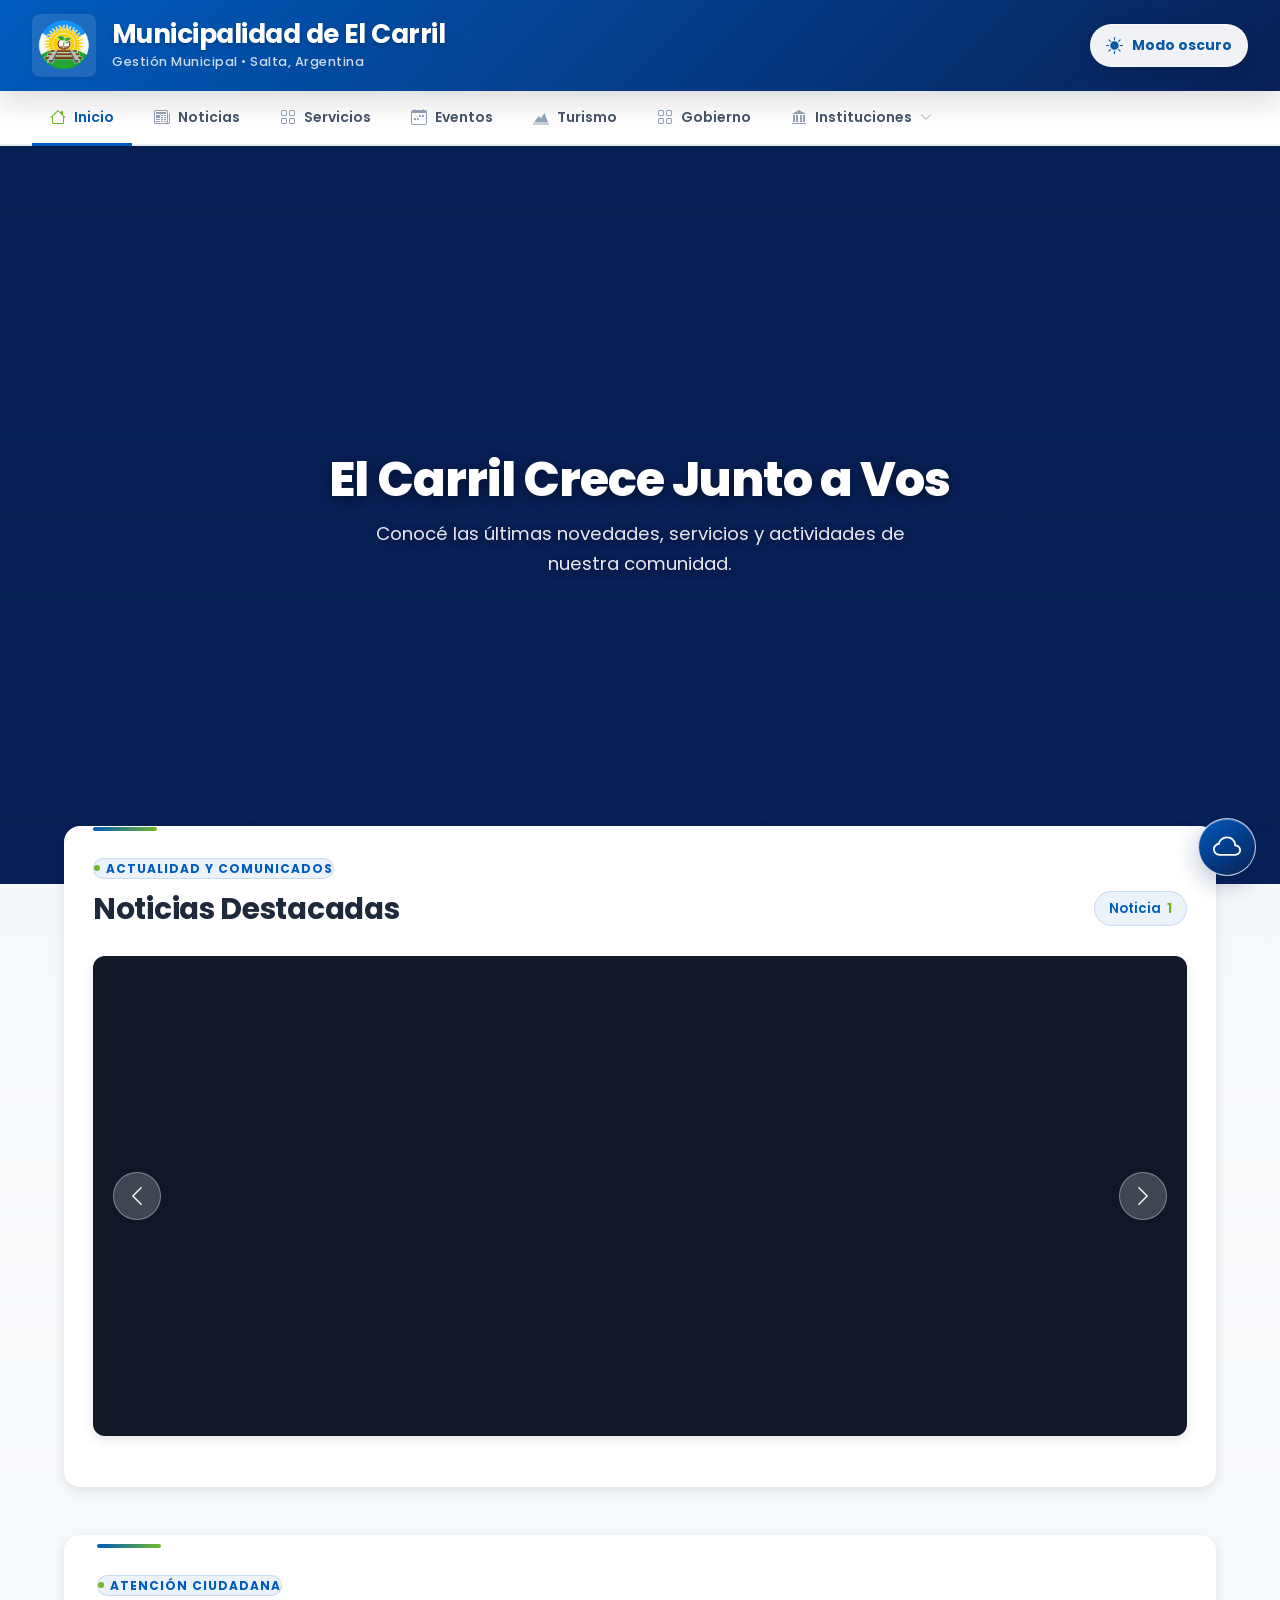
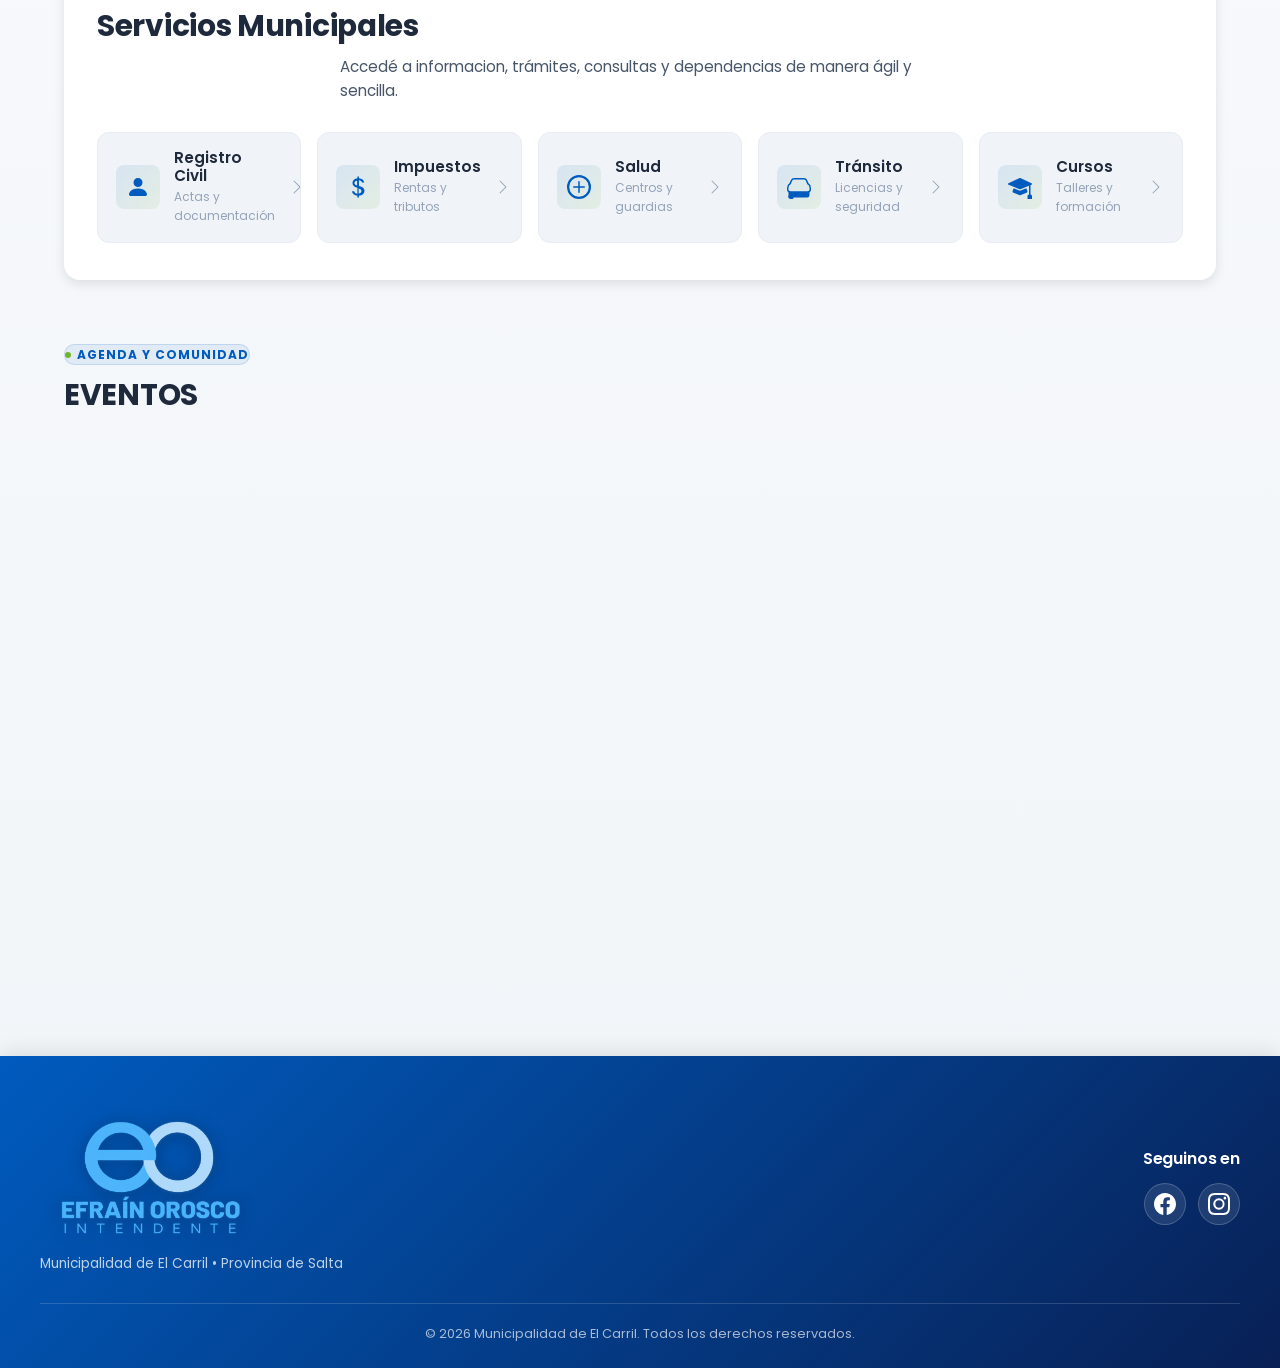
==== commit 10afc00f: "pagina terminada (creo)" ====
--- a/index.html
+++ b/index.html
@@ -6,14 +6,519 @@
   <meta name="viewport" content="width=device-width, initial-scale=1.0">
   <title>Municipalidad de El Carril — Sitio Oficial</title>
   <link rel="stylesheet" href="style.css">
+  <link rel="stylesheet" href="Servicios Municipales/servicios.css">
   <script src="script.js" defer></script>
   <link rel="preconnect" href="https://fonts.googleapis.com">
   <link rel="preconnect" href="https://fonts.gstatic.com" crossorigin>
   <link href="https://fonts.googleapis.com/css2?family=Poppins:wght@300;400;500;600;700;800&display=swap"
     rel="stylesheet">
+  <style id="inicio-tema-verde">
+    /* Acentos verdes de la portada */
+    .pagina-inicio {
+      --verde-principal: #087f5b;
+      --verde-profundo: #064e3b;
+      --verde-brillante: #22c55e;
+      --verde-suave: #ecfdf5;
+      --verde-borde: #bbf7d0;
+      background: linear-gradient(180deg, #f0fdf4 0%, #f8fafc 42%, #f0fdf4 100%);
+    }
+
+    .pagina-inicio .header {
+      background: linear-gradient(135deg, var(--verde-profundo), #0b6b4d 58%, var(--verde-principal));
+      border-bottom: 3px solid var(--verde-brillante);
+      box-shadow: 0 8px 24px rgba(6, 78, 59, .24);
+    }
+
+    .pagina-inicio #logo1 {
+      background: rgba(236, 253, 245, .16);
+      border: 1px solid rgba(255, 255, 255, .2);
+    }
+
+    .pagina-inicio .navbar {
+      border-bottom-color: var(--verde-borde);
+      box-shadow: 0 4px 16px rgba(6, 78, 59, .08);
+    }
+
+    .pagina-inicio .nav-link:hover,
+    .pagina-inicio .navbar a:hover {
+      color: var(--verde-principal);
+      background: var(--verde-suave);
+    }
+
+    .pagina-inicio .nav-link.active {
+      color: var(--verde-principal);
+      border-bottom-color: var(--verde-brillante);
+      background: linear-gradient(180deg, transparent, var(--verde-suave));
+    }
+
+    .pagina-inicio .parallax-overlay {
+      background: linear-gradient(180deg, rgba(6, 78, 59, .38), rgba(6, 78, 59, .12) 48%, rgba(6, 78, 59, .58));
+    }
+
+    .pagina-inicio .section-tag,
+    .pagina-inicio .noticia-badge {
+      color: var(--verde-principal);
+      background: var(--verde-suave);
+      border: 1px solid var(--verde-borde);
+      border-radius: 999px;
+    }
+
+    .pagina-inicio .tag-dot,
+    .pagina-inicio .pulse-dot {
+      background: var(--verde-brillante);
+    }
+
+    .pagina-inicio .noticias-section {
+      margin-top: -58px;
+    }
+
+    .pagina-inicio .carrusel-container,
+    .pagina-inicio .servicios-wrapper {
+      border: 1px solid var(--verde-borde);
+      box-shadow: 0 14px 32px rgba(6, 78, 59, .14);
+    }
+
+    .pagina-inicio .carrusel-container::before,
+    .pagina-inicio .servicios-wrapper::before {
+      content: '';
+      display: block;
+      width: 64px;
+      height: 4px;
+      margin: -28px 0 22px;
+      border-radius: 999px;
+      background: linear-gradient(90deg, var(--verde-principal), var(--verde-brillante));
+    }
+
+    .pagina-inicio .Servicios a {
+      background: linear-gradient(145deg, #fff, var(--verde-suave));
+      border-color: var(--verde-borde);
+    }
+
+    .pagina-inicio .Servicios a:hover {
+      border-color: var(--verde-principal);
+      box-shadow: 0 10px 24px rgba(8, 127, 91, .18);
+    }
+
+    .pagina-inicio .servicio-icon-box {
+      background: linear-gradient(135deg, #d1fae5, #bbf7d0);
+      color: var(--verde-principal);
+    }
+
+    .pagina-inicio .Servicios a:hover .servicio-icon-box,
+    .pagina-inicio .tarjeta-grande::before {
+      background: linear-gradient(135deg, var(--verde-profundo), var(--verde-brillante));
+    }
+
+    .pagina-inicio .btn-prev:hover,
+    .pagina-inicio .btn-next:hover,
+    .pagina-inicio .ms-wsp:hover {
+      background: var(--verde-principal);
+      border-color: var(--verde-principal);
+      color: #fff;
+    }
+
+    .pagina-inicio .footer {
+      background: linear-gradient(135deg, var(--verde-profundo), #073b2d 70%, #0b6b4d);
+      border-top: 4px solid var(--verde-brillante);
+    }
+
+    /* Modo oscuro aplicado a todas las superficies y secciones del índice */
+    .pagina-inicio.tema-oscuro {
+      --inicio-fondo: #061c16;
+      --inicio-superficie: #0d2b22;
+      --inicio-superficie-2: #123b2f;
+      --inicio-texto: #ecfdf5;
+      --inicio-texto-suave: #b7d8ca;
+      --inicio-verde: #6ee7a5;
+      --inicio-borde: rgba(110, 231, 165, .24);
+      background: radial-gradient(ellipse at 10% 12%, rgba(22, 101, 52, .28), transparent 36%), radial-gradient(ellipse at 90% 58%, rgba(8, 127, 91, .2), transparent 34%), var(--inicio-fondo);
+      color: var(--inicio-texto);
+    }
+
+    .pagina-inicio.tema-oscuro .header {
+      background: linear-gradient(115deg, #03261c, #075b43 62%, #087f5b);
+      border-bottom-color: rgba(110, 231, 165, .48);
+    }
+
+    .pagina-inicio.tema-oscuro .navbar {
+      background: rgba(4, 27, 21, .98);
+      border-bottom-color: rgba(110, 231, 165, .28);
+    }
+
+    .pagina-inicio.tema-oscuro .navbar a,
+    .pagina-inicio.tema-oscuro .navbar .nav-link {
+      color: #d9f5e7;
+    }
+
+    .pagina-inicio.tema-oscuro .navbar a:hover,
+    .pagina-inicio.tema-oscuro .navbar .nav-link:hover,
+    .pagina-inicio.tema-oscuro .navbar a.active,
+    .pagina-inicio.tema-oscuro .navbar .nav-link.active {
+      color: var(--inicio-verde);
+      background: rgba(110, 231, 165, .1);
+      border-bottom-color: var(--inicio-verde);
+    }
+
+    .pagina-inicio.tema-oscuro .section-title,
+    .pagina-inicio.tema-oscuro .Servicios li,
+    .pagina-inicio.tema-oscuro .modal-noticia-titulo,
+    .pagina-inicio.tema-oscuro .modal-cursos-titulo,
+    .pagina-inicio.tema-oscuro .modal-salud h2,
+    .pagina-inicio.tema-oscuro .modal-salud h3 {
+      color: var(--inicio-texto);
+    }
+
+    .pagina-inicio.tema-oscuro .section-desc,
+    .pagina-inicio.tema-oscuro .servicio-desc-text,
+    .pagina-inicio.tema-oscuro .modal-noticia-descripcion,
+    .pagina-inicio.tema-oscuro .modal-meta-item,
+    .pagina-inicio.tema-oscuro .health-name,
+    .pagina-inicio.tema-oscuro .health-info,
+    .pagina-inicio.tema-oscuro .health-info li {
+      color: var(--inicio-texto-suave);
+    }
+
+    .pagina-inicio.tema-oscuro .section-tag,
+    .pagina-inicio.tema-oscuro .noticia-badge {
+      color: var(--inicio-verde);
+      background: rgba(110, 231, 165, .1);
+      border-color: var(--inicio-borde);
+    }
+
+    .pagina-inicio.tema-oscuro .carrusel-container,
+    .pagina-inicio.tema-oscuro .servicios-wrapper,
+    .pagina-inicio.tema-oscuro .contenedor,
+    .pagina-inicio.tema-oscuro #eventos-seccion {
+      color: var(--inicio-texto);
+    }
+
+    .pagina-inicio.tema-oscuro .carrusel-container {
+      background: linear-gradient(145deg, rgba(18, 59, 47, .96), rgba(9, 39, 30, .98));
+      border-color: var(--inicio-borde);
+    }
+
+    .pagina-inicio.tema-oscuro .servicios-wrapper {
+      background: rgba(13, 43, 34, .94);
+      border-color: var(--inicio-borde);
+    }
+
+    .pagina-inicio.tema-oscuro .Servicios a,
+    .pagina-inicio.tema-oscuro .health-card,
+    .pagina-inicio.tema-oscuro .ms-section-header {
+      background: linear-gradient(145deg, #123b2f, #0a271e);
+      border-color: var(--inicio-borde);
+      color: var(--inicio-texto);
+    }
+
+    .pagina-inicio.tema-oscuro .Servicios a:hover {
+      background: linear-gradient(145deg, #19533f, #0d3427);
+      border-color: var(--inicio-verde);
+    }
+
+    .pagina-inicio.tema-oscuro .servicio-icon-box {
+      background: rgba(110, 231, 165, .14);
+      color: var(--inicio-verde);
+    }
+
+    .pagina-inicio.tema-oscuro .btn-prev,
+    .pagina-inicio.tema-oscuro .btn-next,
+    .pagina-inicio.tema-oscuro .modal-btn-nav,
+    .pagina-inicio.tema-oscuro .modal-btn-accion {
+      background: rgba(110, 231, 165, .08);
+      border-color: var(--inicio-borde);
+      color: var(--inicio-verde);
+    }
+
+    .pagina-inicio.tema-oscuro .btn-prev:hover,
+    .pagina-inicio.tema-oscuro .btn-next:hover,
+    .pagina-inicio.tema-oscuro .modal-btn-nav:hover:not(:disabled),
+    .pagina-inicio.tema-oscuro .modal-btn-accion:hover {
+      background: #087f5b;
+      border-color: var(--inicio-verde);
+      color: #fff;
+    }
+
+    .pagina-inicio.tema-oscuro .modal-noticia-contenedor,
+    .pagina-inicio.tema-oscuro .modal-cursos-contenedor,
+    .pagina-inicio.tema-oscuro .modal-salud .ms-caja {
+      background: linear-gradient(145deg, #123b2f, #081f18);
+      border: 1px solid var(--inicio-borde);
+      color: var(--inicio-texto);
+    }
+
+    .pagina-inicio.tema-oscuro .modal-noticia-footer,
+    .pagina-inicio.tema-oscuro .modal-cursos-encabezado,
+    .pagina-inicio.tema-oscuro .modal-salud .ms-header {
+      background: rgba(5, 29, 22, .92);
+      border-color: var(--inicio-borde);
+    }
+
+    .pagina-inicio.tema-oscuro .clima-flotante .widget-clima-carril {
+      background: var(--inicio-superficie);
+      border-color: var(--inicio-borde);
+      color: var(--inicio-texto);
+    }
+
+    .pagina-inicio.tema-oscuro .footer {
+      background: linear-gradient(120deg, #031b14, #083b2d 68%, #087f5b);
+      border-top-color: rgba(110, 231, 165, .48);
+    }
+
+    @media (max-width: 768px) {
+      .pagina-inicio .noticias-section { margin-top: -34px; }
+      .pagina-inicio .carrusel-container::before,
+      .pagina-inicio .servicios-wrapper::before { margin-top: -18px; }
+    }
+  </style>
+  <style id="restaurar-tonos-azules">
+    /* Restauración de la identidad azul institucional */
+    .pagina-inicio {
+      --verde-principal: #005bbe;
+      --verde-profundo: #082055;
+      --verde-brillante: #71b62a;
+      --verde-suave: #eaf4ff;
+      --verde-borde: #bfdbfe;
+      background: linear-gradient(180deg, #f0f4f8 0%, #f8fafc 42%, #f0f4f8 100%);
+    }
+
+    .pagina-inicio .header {
+      background: linear-gradient(135deg, #005bbe, #082055);
+      border-bottom: 0;
+      box-shadow: var(--sombra-lg);
+    }
+
+    .pagina-inicio #logo1 {
+      background: rgba(255, 255, 255, .12);
+      border: 0;
+    }
+
+    .pagina-inicio .navbar {
+      border-bottom-color: #e8ecf1;
+      box-shadow: var(--sombra-sm);
+    }
+
+    .pagina-inicio .nav-link:hover,
+    .pagina-inicio .navbar a:hover {
+      color: #005bbe;
+      background: rgba(0, 91, 190, .04);
+    }
+
+    .pagina-inicio .nav-link.active {
+      color: #005bbe;
+      border-bottom-color: #005bbe;
+      background: transparent;
+    }
+
+    .pagina-inicio .parallax-overlay {
+      background: linear-gradient(180deg, rgba(8, 32, 85, .28), rgba(8, 32, 85, .12) 50%, rgba(8, 32, 85, .28));
+    }
+
+    .pagina-inicio .section-tag,
+    .pagina-inicio .noticia-badge {
+      color: #005bbe;
+      background: rgba(0, 91, 190, .08);
+      border-color: rgba(0, 91, 190, .15);
+    }
+
+    .pagina-inicio .carrusel-container,
+    .pagina-inicio .servicios-wrapper {
+      border-color: rgba(255, 255, 255, .8);
+      box-shadow: var(--sombra-md);
+    }
+
+    .pagina-inicio .carrusel-container::before,
+    .pagina-inicio .servicios-wrapper::before {
+      background: linear-gradient(90deg, #005bbe, #71b62a);
+    }
+
+    .pagina-inicio .Servicios a {
+      background: var(--gris-bg);
+      border-color: var(--gris-claro);
+    }
+
+    .pagina-inicio .Servicios a:hover {
+      border-color: #005bbe;
+      box-shadow: var(--sombra-md);
+    }
+
+    .pagina-inicio .servicio-icon-box {
+      background: linear-gradient(135deg, rgba(0, 91, 190, .1), rgba(113, 182, 42, .1));
+      color: #005bbe;
+    }
+
+    .pagina-inicio .Servicios a:hover .servicio-icon-box,
+    .pagina-inicio .tarjeta-grande::before {
+      background: linear-gradient(135deg, #005bbe, #71b62a);
+    }
+
+    .pagina-inicio .footer {
+      background: linear-gradient(135deg, #005bbe, #082055);
+      border-top: 0;
+    }
+
+    /* Modo oscuro azul para todas las secciones */
+    .pagina-inicio.tema-oscuro {
+      --inicio-fondo: #07172f;
+      --inicio-superficie: #10284a;
+      --inicio-superficie-2: #16365e;
+      --inicio-texto: #eef4fc;
+      --inicio-texto-suave: #b9cbe0;
+      --inicio-verde: #a5df69;
+      --inicio-borde: rgba(166, 196, 224, .18);
+      background: radial-gradient(ellipse at 12% 18%, rgba(17, 91, 151, .24), transparent 38%), radial-gradient(ellipse at 90% 56%, rgba(28, 112, 72, .16), transparent 34%), var(--inicio-fondo);
+      color: var(--inicio-texto);
+    }
+
+    .pagina-inicio.tema-oscuro .header {
+      background: linear-gradient(112deg, #082653, #0758a5 58%, #176b4b);
+      border-bottom: 1px solid rgba(164, 218, 176, .38);
+    }
+
+    .pagina-inicio.tema-oscuro .navbar {
+      background: rgba(7, 23, 47, .97);
+      border-bottom-color: rgba(133, 195, 65, .3);
+    }
+
+    .pagina-inicio.tema-oscuro .navbar a,
+    .pagina-inicio.tema-oscuro .navbar .nav-link {
+      color: #e7effa;
+    }
+
+    .pagina-inicio.tema-oscuro .navbar a:hover,
+    .pagina-inicio.tema-oscuro .navbar .nav-link:hover,
+    .pagina-inicio.tema-oscuro .navbar a.active,
+    .pagina-inicio.tema-oscuro .navbar .nav-link.active {
+      color: #a5df69;
+      background: rgba(165, 223, 105, .08);
+      border-bottom-color: #a5df69;
+    }
+
+    .pagina-inicio.tema-oscuro .section-title,
+    .pagina-inicio.tema-oscuro .Servicios li,
+    .pagina-inicio.tema-oscuro .modal-noticia-titulo,
+    .pagina-inicio.tema-oscuro .modal-cursos-titulo,
+    .pagina-inicio.tema-oscuro .modal-salud h2,
+    .pagina-inicio.tema-oscuro .modal-salud h3 {
+      color: var(--inicio-texto);
+    }
+
+    .pagina-inicio.tema-oscuro .section-desc,
+    .pagina-inicio.tema-oscuro .servicio-desc-text,
+    .pagina-inicio.tema-oscuro .modal-noticia-descripcion,
+    .pagina-inicio.tema-oscuro .modal-meta-item,
+    .pagina-inicio.tema-oscuro .health-name,
+    .pagina-inicio.tema-oscuro .health-info,
+    .pagina-inicio.tema-oscuro .health-info li {
+      color: var(--inicio-texto-suave);
+    }
+
+    .pagina-inicio.tema-oscuro .section-tag,
+    .pagina-inicio.tema-oscuro .noticia-badge {
+      color: #a5df69;
+      background: rgba(0, 91, 190, .18);
+      border-color: rgba(166, 196, 224, .22);
+    }
+
+    .pagina-inicio.tema-oscuro .carrusel-container {
+      background: linear-gradient(145deg, #10284a, #0b1d39);
+      border-color: var(--inicio-borde);
+    }
+
+    .pagina-inicio.tema-oscuro .servicios-wrapper,
+    .pagina-inicio.tema-oscuro .Servicios a,
+    .pagina-inicio.tema-oscuro .health-card,
+    .pagina-inicio.tema-oscuro .ms-section-header {
+      background: linear-gradient(145deg, #10284a, #0b1d39);
+      border-color: var(--inicio-borde);
+      color: var(--inicio-texto);
+    }
+
+    .pagina-inicio.tema-oscuro .servicio-icon-box {
+      background: rgba(0, 91, 190, .2);
+      color: #8bc7ff;
+    }
+
+    .pagina-inicio.tema-oscuro .btn-prev,
+    .pagina-inicio.tema-oscuro .btn-next,
+    .pagina-inicio.tema-oscuro .modal-btn-nav,
+    .pagina-inicio.tema-oscuro .modal-btn-accion {
+      background: rgba(0, 91, 190, .16);
+      border-color: var(--inicio-borde);
+      color: #a8d5ff;
+    }
+
+    .pagina-inicio.tema-oscuro .btn-prev:hover,
+    .pagina-inicio.tema-oscuro .btn-next:hover,
+    .pagina-inicio.tema-oscuro .modal-btn-nav:hover:not(:disabled),
+    .pagina-inicio.tema-oscuro .modal-btn-accion:hover {
+      background: #005bbe;
+      border-color: #8bc7ff;
+      color: #fff;
+    }
+
+    .pagina-inicio.tema-oscuro .modal-noticia-contenedor,
+    .pagina-inicio.tema-oscuro .modal-cursos-contenedor,
+    .pagina-inicio.tema-oscuro .modal-salud .ms-caja {
+      background: linear-gradient(145deg, #10284a, #081a32);
+      border-color: var(--inicio-borde);
+      color: var(--inicio-texto);
+    }
+
+    .pagina-inicio.tema-oscuro .modal-noticia-footer,
+    .pagina-inicio.tema-oscuro .modal-cursos-encabezado,
+    .pagina-inicio.tema-oscuro .modal-salud .ms-header {
+      background: rgba(7, 23, 47, .92);
+      border-color: var(--inicio-borde);
+    }
+
+    .pagina-inicio.tema-oscuro .clima-flotante .widget-clima-carril {
+      background: #10284a;
+      border-color: var(--inicio-borde);
+      color: var(--inicio-texto);
+    }
+
+    .pagina-inicio.tema-oscuro .footer {
+      background: linear-gradient(120deg, #07172f, #0a2c4c 68%, #124c3c);
+      border-top-color: rgba(131, 195, 65, .42);
+    }
+  </style>
+  <style id="contraste-texto-oscuro">
+    .pagina-inicio.tema-oscuro h1,
+    .pagina-inicio.tema-oscuro h2,
+    .pagina-inicio.tema-oscuro h3,
+    .pagina-inicio.tema-oscuro h4,
+    .pagina-inicio.tema-oscuro p,
+    .pagina-inicio.tema-oscuro li,
+    .pagina-inicio.tema-oscuro label,
+    .pagina-inicio.tema-oscuro .section-title,
+    .pagina-inicio.tema-oscuro .health-name,
+    .pagina-inicio.tema-oscuro .health-info,
+    .pagina-inicio.tema-oscuro .health-info li {
+      color: #eef4fc;
+    }
+
+    .pagina-inicio.tema-oscuro .section-desc,
+    .pagina-inicio.tema-oscuro .servicio-desc-text,
+    .pagina-inicio.tema-oscuro .modal-noticia-descripcion,
+    .pagina-inicio.tema-oscuro .modal-meta-item,
+    .pagina-inicio.tema-oscuro .clima-provincia,
+    .pagina-inicio.tema-oscuro .clima-detalles {
+      color: #c5d6e8;
+    }
+
+    .pagina-inicio.tema-oscuro .modal-noticia-descripcion a,
+    .pagina-inicio.tema-oscuro .health-info a {
+      color: #9ed0ff;
+    }
+
+    .pagina-inicio.tema-oscuro .modal-noticia-descripcion a:hover,
+    .pagina-inicio.tema-oscuro .health-info a:hover {
+      color: #d7ecff;
+    }
+  </style>
 </head>
 
-<body>
+<body class="pagina-inicio">
 
   <!-- ========== HEADER PRINCIPAL ========== -->
   <header class="header">
@@ -26,6 +531,13 @@
           <h1 class="titulo">Municipalidad de El Carril</h1>
           <p class="subtitulo-header">Gestión Municipal &bull; Salta, Argentina</p>
         </div>
+      </div>
+      <div class="header-right">
+        <button type="button" class="boton-tema" id="boton-tema" aria-label="Activar tema oscuro" aria-pressed="false">
+          <svg class="tema-icono tema-icono-sol" viewBox="0 0 16 16" aria-hidden="true"><path d="M8 12a4 4 0 1 0 0-8 4 4 0 0 0 0 8M8 0a.5.5 0 0 1 .5.5v2a.5.5 0 0 1-1 0v-2A.5.5 0 0 1 8 0m0 13a.5.5 0 0 1 .5.5v2a.5.5 0 0 1-1 0v-2A.5.5 0 0 1 8 13m8-5a.5.5 0 0 1-.5.5h-2a.5.5 0 0 1 0-1h2a.5.5 0 0 1 .5.5M3 8a.5.5 0 0 1-.5.5h-2a.5.5 0 0 1 0-1h2A.5.5 0 0 1 3 8m10.657-5.657a.5.5 0 0 1 0 .707l-1.414 1.415a.5.5 0 1 1-.707-.708l1.414-1.414a.5.5 0 0 1 .707 0m-9.193 9.193a.5.5 0 0 1 0 .707L3.05 13.657a.5.5 0 0 1-.707-.707l1.414-1.414a.5.5 0 0 1 .707 0m9.193 2.121a.5.5 0 0 1-.707 0l-1.414-1.414a.5.5 0 1 1 .707-.707l1.414 1.414a.5.5 0 0 1 0 .707M4.464 4.465a.5.5 0 0 1-.707 0L2.343 3.05a.5.5 0 1 1 .707-.707l1.414 1.414a.5.5 0 0 1 0 .708"/></svg>
+          <svg class="tema-icono tema-icono-luna" viewBox="0 0 16 16" aria-hidden="true"><path d="M6 .278a.77.77 0 0 1 .08.858 7.2 7.2 0 0 0-.878 3.46c0 4.021 3.278 7.277 7.318 7.277q.792-.001 1.533-.16a.79.79 0 0 1 .81.316.73.73 0 0 1-.031.893A8.35 8.35 0 0 1 8.344 16C3.734 16 0 12.286 0 7.71 0 4.266 2.114 1.312 5.124.06A.75.75 0 0 1 6 .278M4.858 1.311A7.27 7.27 0 0 0 1.025 7.71c0 4.02 3.279 7.276 7.319 7.276a7.32 7.32 0 0 0 5.205-2.162q-.506.063-1.029.063c-4.61 0-8.343-3.714-8.343-8.29 0-1.167.242-2.278.681-3.286"/></svg>
+          <span id="tema-etiqueta">Modo oscuro</span>
+        </button>
       </div>
       <!--<div class="header-right">
         <a href="admin2.html" class="btn-header-admin" title="Acceso al Panel de Administración">
@@ -38,23 +550,30 @@
       </div>-->
     </div>
   </header>
-  <!-- ================= WIDGET CLIMA: EL CARRIL ================= -->
-  <div class="widget-clima-carril" id="widget-clima-carril">
-    <div class="clima-top">
-      <div>
-        <div class="clima-lugar">El Carril</div>
-        <div class="clima-provincia">Salta, Argentina</div>
-      </div>
-      <div class="clima-icono" id="carril-icono">⏳</div>
-    </div>
-
-    <div class="clima-cuerpo">
-      <div class="clima-temp" id="carril-temp">--°</div>
-      <div class="clima-estado" id="carril-estado">Cargando...</div>
-    </div>
-    <div class="clima-detalles">
-      <span>💧 <span id="carril-humedad">--%</span> hum.</span>
-      <span>💨 <span id="carril-viento">-- km/h</span></span>
+  <!-- Boton flotante del clima -->
+  <div class="clima-flotante" id="clima-flotante">
+    <button type="button" class="clima-boton" id="clima-toggle" aria-expanded="false" aria-controls="widget-clima-carril" aria-label="Clima actual de El Carril. Ver detalles">
+      <span class="clima-boton-icono" id="carril-icono" aria-hidden="true">
+        <svg xmlns="http://www.w3.org/2000/svg" viewBox="0 0 16 16" class="bi bi-cloud"><path d="M4.406 3.342A5.53 5.53 0 0 1 8 2c2.69 0 4.923 2 5.166 4.579C14.758 6.804 16 8.137 16 9.773 16 11.569 14.502 13 12.687 13H3.781C1.708 13 0 11.366 0 9.318c0-1.763 1.266-3.223 2.942-3.593.143-.863.698-1.723 1.464-2.383m.653.757c-.757.653-1.153 1.44-1.153 2.056v.448l-.445.049C2.064 6.805 1 7.952 1 9.318 1 10.785 2.23 12 3.781 12h8.906C13.98 12 15 10.988 15 9.773c0-1.216-1.02-2.228-2.313-2.228h-.5v-.5C12.188 4.825 10.328 3 8 3a4.53 4.53 0 0 0-2.941 1.1z"/></svg>
+      </span>
+      <span class="clima-boton-tooltip" aria-hidden="true">Clima</span>
+    </button>
+    <div class="widget-clima-carril" id="widget-clima-carril" role="region" aria-label="Informacion actual del clima" aria-hidden="true">
+      <div class="clima-panel-header">
+        <div>
+          <div class="clima-lugar">El Carril</div>
+          <div class="clima-provincia">Salta, Argentina</div>
+        </div>
+        <button type="button" class="clima-cerrar" id="clima-cerrar" aria-label="Cerrar informacion del clima">&times;</button>
+      </div>
+      <div class="clima-cuerpo">
+        <div class="clima-temp" id="carril-temp">--&#176;</div>
+        <div class="clima-estado" id="carril-estado">Cargando...</div>
+      </div>
+      <div class="clima-detalles">
+        <span>Humedad <strong id="carril-humedad">--%</strong></span>
+        <span>Viento <strong id="carril-viento">-- km/h</strong></span>
+      </div>
     </div>
   </div>
   <!-- ========== BARRA DE NAVEGACIÓN ========== -->
@@ -68,7 +587,7 @@
           </svg>
           Inicio
         </a>
-        <a href="#noticias" class="nav-link">
+        <a href="noticias.html" class="nav-link">
           <svg xmlns="http://www.w3.org/2000/svg" width="16" height="16" fill="currentColor" viewBox="0 0 16 16">
             <path
               d="M0 2.5A1.5 1.5 0 0 1 1.5 1h11A1.5 1.5 0 0 1 14 2.5v10.528c0 .3-.05.654-.238.972h.738a.5.5 0 0 0 .5-.5v-9a.5.5 0 0 1 1 0v9a1.5 1.5 0 0 1-1.5 1.5H1.497A1.497 1.497 0 0 1 0 13.5zM12 14c.37 0 .654-.211.853-.441.092-.106.147-.279.147-.559V2.5a.5.5 0 0 0-.5-.5h-11a.5.5 0 0 0-.5.5v11c0 .278.223.5.497.5z" />
@@ -84,7 +603,7 @@
           </svg>
           Servicios
         </a>
-        <a href="#eventos-seccion" class="nav-link">
+        <a href="eventos.html" class="nav-link">
           <svg xmlns="http://www.w3.org/2000/svg" width="16" height="16" fill="currentColor" viewBox="0 0 16 16">
             <path
               d="M11 6.5a.5.5 0 0 1 .5-.5h1a.5.5 0 0 1 .5.5v1a.5.5 0 0 1-.5.5h-1a.5.5 0 0 1-.5-.5zm-3 0a.5.5 0 0 1 .5-.5h1a.5.5 0 0 1 .5.5v1a.5.5 0 0 1-.5.5h-1a.5.5 0 0 1-.5-.5zm-5 3a.5.5 0 0 1 .5-.5h1a.5.5 0 0 1 .5.5v1a.5.5 0 0 1-.5.5h-1a.5.5 0 0 1-.5-.5zm3 0a.5.5 0 0 1 .5-.5h1a.5.5 0 0 1 .5.5v1a.5.5 0 0 1-.5.5h-1a.5.5 0 0 1-.5-.5z" />
@@ -93,9 +612,25 @@
           </svg>
           Eventos
         </a>
-        <a href="#" class="nav-link">Turismo</a>
+        <a href="#" class="nav-link">
+          <svg xmlns="http://www.w3.org/2000/svg" width="16" height="16" fill="currentColor" viewBox="0 0 16 16" aria-hidden="true">
+            <path d="M1 13.5 5.8 7l2.2 2.5L11.5 4l3.5 9.5z" />
+            <path d="M0 14.5h16v1H0z" />
+          </svg>
+          Turismo
+        </a>
+        <a href="gobierno.html" class="nav-link">
+          <svg xmlns="http://www.w3.org/2000/svg" width="16" height="16" fill="currentColor" viewBox="0 0 16 16">
+            <path
+              d="M1 2.5A1.5 1.5 0 0 1 2.5 1h3A1.5 1.5 0 0 1 7 2.5v3A1.5 1.5 0 0 1 5.5 7h-3A1.5 1.5 0 0 1 1 5.5zM2.5 2a.5.5 0 0 0-.5.5v3a.5.5 0 0 0 .5.5h3a.5.5 0 0 0 .5-.5v-3a.5.5 0 0 0-.5-.5zm6.5.5A1.5 1.5 0 0 1 10.5 1h3A1.5 1.5 0 0 1 15 2.5v3A1.5 1.5 0 0 1 13.5 7h-3A1.5 1.5 0 0 1 9 5.5zm1.5-.5a.5.5 0 0 0-.5.5v3a.5.5 0 0 0 .5.5h3a.5.5 0 0 0 .5-.5v-3a.5.5 0 0 0-.5-.5zM1 10.5A1.5 1.5 0 0 1 2.5 9h3A1.5 1.5 0 0 1 7 10.5v3A1.5 1.5 0 0 1 5.5 15h-3A1.5 1.5 0 0 1 1 13.5zm1.5-.5a.5.5 0 0 0-.5.5v3a.5.5 0 0 0 .5.5h3a.5.5 0 0 0 .5-.5v-3a.5.5 0 0 0-.5-.5zm6.5.5A1.5 1.5 0 0 1 10.5 9h3a1.5 1.5 0 0 1 1.5 1.5v3a1.5 1.5 0 0 1-1.5 1.5h-3A1.5 1.5 0 0 1 9 13.5zm1.5-.5a.5.5 0 0 0-.5.5v3a.5.5 0 0 0 .5.5h3a.5.5 0 0 0 .5-.5v-3a.5.5 0 0 0-.5-.5z" />
+          </svg>
+          Gobierno
+        </a>
         <div class="dropdown" id="dropdown-instituciones">
           <a href="javascript:void(0)" class="nav-link dropbtn" aria-haspopup="true" aria-expanded="false">
+            <svg xmlns="http://www.w3.org/2000/svg" width="16" height="16" fill="currentColor" viewBox="0 0 16 16" aria-hidden="true">
+              <path d="M1 15h14v-1H1zm1-2h2V6H2zm3 0h2V6H5zm4 0h2V6H9zm3 0h2V6h-2zM1 5h14L8 1z" />
+            </svg>
             Instituciones
             <svg xmlns="http://www.w3.org/2000/svg" width="12" height="12" fill="currentColor" viewBox="0 0 16 16">
               <path fill-rule="evenodd"
@@ -296,7 +831,7 @@
       </div>
 
       <ul class="Servicios">
-        <a href="https://youtu.be/tZ477ASNs9o" target="_blank" rel="noopener">
+        <a href="#modal-registro" data-abrir-modal="modal-registro" aria-haspopup="dialog">
           <div class="servicio-icon-box">
             <svg xmlns="http://www.w3.org/2000/svg" width="24" height="24" fill="currentColor" viewBox="0 0 16 16">
               <path d="M3 14s-1 0-1-1 1-4 6-4 6 3 6 4-1 1-1 1H3Zm5-6a3 3 0 1 0 0-6 3 3 0 0 0 0 6Z" />
@@ -313,7 +848,7 @@
             </svg>
           </span>
         </a>
-        <a href="#">
+        <a href="#modal-impuestos" data-abrir-modal="modal-impuestos" aria-haspopup="dialog">
           <div class="servicio-icon-box">
             <svg xmlns="http://www.w3.org/2000/svg" width="24" height="24" fill="currentColor" viewBox="0 0 16 16">
               <path
@@ -331,7 +866,7 @@
             </svg>
           </span>
         </a>
-        <a href="#">
+        <a href="#modal-salud" data-abrir-modal="modal-salud" aria-haspopup="dialog">
           <div class="servicio-icon-box">
             <svg xmlns="http://www.w3.org/2000/svg" width="24" height="24" fill="currentColor" viewBox="0 0 16 16">
               <path fill-rule="evenodd"
@@ -351,7 +886,7 @@
             </svg>
           </span>
         </a>
-        <a href="#">
+        <a href="#modal-licencias" data-abrir-modal="modal-licencias" aria-haspopup="dialog">
           <div class="servicio-icon-box">
             <svg xmlns="http://www.w3.org/2000/svg" width="24" height="24" fill="currentColor" viewBox="0 0 16 16">
               <path
@@ -465,6 +1000,12 @@
                     d="M3.5 0a.5.5 0 0 1 .5.5V1h8V.5a.5.5 0 0 1 1 0V1h1a2 2 0 0 1 2 2v11a2 2 0 0 1-2 2H2a2 2 0 0 1-2-2V3a2 2 0 0 1 2-2h1V.5a.5.5 0 0 1 .5-.5M1 4v10a1 1 0 0 0 1 1h12a1 1 0 0 0 1-1V4z" />
                 </svg>
                 <time id="modal-evento-fecha"></time>
+              </div>
+              <div class="modal-meta-item modal-meta-ubicacion" id="modal-evento-ubicacion" hidden>
+                <svg xmlns="http://www.w3.org/2000/svg" width="15" height="15" fill="currentColor" viewBox="0 0 16 16" aria-hidden="true">
+                  <path d="M8 16s6-5.686 6-10A6 6 0 1 0 2 6c0 4.314 6 10 6 10zm0-7.5a2.5 2.5 0 1 1 0-5 2.5 2.5 0 0 1 0 5z" />
+                </svg>
+                <span id="modal-evento-ubicacion-texto"></span>
               </div>
               <span class="modal-meta-tag modal-meta-tag-evento">Agenda El Carril</span>
             </div>
@@ -498,6 +1039,13 @@
             </button>
           </div>
           <div class="modal-acciones-grupo">
+            <button type="button" id="modal-evento-btn-compartir" class="modal-btn-accion modal-btn-compartir"
+              title="Compartir o copiar enlace">
+              <svg xmlns="http://www.w3.org/2000/svg" width="15" height="15" fill="currentColor" viewBox="0 0 16 16" aria-hidden="true">
+                <path d="M13.5 1a1.5 1.5 0 1 0 1.415 2h.085v3h-1V3.914a1.5 1.5 0 0 0-.5-2.914zM2.5 6a1.5 1.5 0 1 0 0 3 1.5 1.5 0 0 0 0-3m11 5a1.5 1.5 0 1 0 0 3 1.5 1.5 0 0 0 0-3M3.79 8.04l8.44 3.52-.39.92-8.44-3.52zM3.79 7.96l-.39-.92 8.44-3.52.39.92z" />
+              </svg>
+              Compartir
+            </button>
             <button type="button" id="modal-evento-btn-cerrar" class="modal-btn-accion modal-btn-cerrar-footer">
               Cerrar
             </button>
@@ -617,6 +1165,12 @@
                   d="M3.5 0a.5.5 0 0 1 .5.5V1h8V.5a.5.5 0 0 1 1 0V1h1a2 2 0 0 1 2 2v11a2 2 0 0 1-2 2H2a2 2 0 0 1-2-2V3a2 2 0 0 1 2-2h1V.5a.5.5 0 0 1 .5-.5M1 4v10a1 1 0 0 0 1 1h12a1 1 0 0 0 1-1V4z" />
               </svg>
               <span>Inicio: <time id="modal-curso-inicio"></time></span>
+            </div>
+            <div class="modal-meta-item modal-meta-ubicacion" id="modal-curso-ubicacion" hidden>
+              <svg xmlns="http://www.w3.org/2000/svg" width="15" height="15" fill="currentColor" viewBox="0 0 16 16" aria-hidden="true">
+                <path d="M8 16s6-5.686 6-10A6 6 0 1 0 2 6c0 4.314 6 10 6 10zm0-7.5a2.5 2.5 0 1 1 0-5 2.5 2.5 0 0 1 0 5z" />
+              </svg>
+              <span id="modal-curso-ubicacion-texto"></span>
             </div>
             <div class="modal-meta-item modal-meta-lectura">
               <svg xmlns="http://www.w3.org/2000/svg" width="15" height="15" fill="currentColor" viewBox="0 0 16 16"
@@ -716,6 +1270,557 @@
     </div>
   </footer>
 
+ <!-- ========== POP-UP: SALUD Y FARMACIAS ========== -->
+  <div class="modal-salud" id="modal-salud" role="dialog" aria-modal="true" aria-labelledby="modal-salud-titulo" aria-hidden="true">
+    <div class="ms-fondo" data-cerrar-modal></div>
+
+    <div class="ms-caja">
+      <div class="ms-header">
+        <div class="ms-logo">
+          <span class="ms-logo-icon" aria-hidden="true">➕</span>
+          <h2 id="modal-salud-titulo">Salud y Farmacias</h2>
+        </div>
+        <button type="button" class="ms-cerrar" aria-label="Cerrar ventana" data-cerrar-modal>
+          <svg width="18" height="18" viewBox="0 0 24 24" fill="none" stroke="currentColor" stroke-width="2.4" stroke-linecap="round"><path d="M6 6l12 12M18 6L6 18" /></svg>
+        </button>
+      </div>
+
+      <div class="ms-cuerpo">
+
+        <div class="ms-section-header">
+          <div class="ms-section-icon">➕</div>
+          <h3 class="ms-titulo">Salud</h3>
+        </div>
+
+        <div class="ms-accordion salud">
+          <input type="checkbox" id="accordion-salud" class="accordion-toggle" checked>
+          <label for="accordion-salud" class="accordion-label">
+            <span class="arrow">➜</span>
+            ATENCIÓN SANITARIA
+          </label>
+          <div class="accordion-content">
+
+            <div class="health-card">
+              <div class="health-name">Hospital San Rafael:</div>
+              <ul class="health-info">
+                <li>San Rafael 455, El Carril, SALTA.</li>
+                <li><strong>Tel:</strong> 387 490-8036</li>
+              </ul>
+            </div>
+
+            <div class="health-card">
+              <div class="health-name">Centro de Salud "Más salud":</div>
+              <ul class="health-info">
+                <li>San Rafael 155, A4421 El Carril, Salta.</li>
+              </ul>
+            </div>
+          </div>
+        </div>
+
+        <div class="ms-accordion farmacias">
+          <input type="checkbox" id="accordion-farmacias" class="accordion-toggle" checked>
+          <label for="accordion-farmacias" class="accordion-label">
+            <span class="arrow">➜</span>
+            FARMACIAS
+          </label>
+          <div class="accordion-content">
+
+            <div class="pharmacy-grid">
+
+              <div class="pharmacy-card">
+                <div class="pharmacy-name">💊 Farmacia Familiar</div>
+                <div class="pharmacy-address">20 de Febrero N. , El Carril-Salta</div>
+                <div class="pharmacy-phone">📞 387 490-XXXX</div>
+                <span class="pharmacy-hours">Lun a Vie 8:00 - 20:00</span>
+              </div>
+
+              <div class="pharmacy-card">
+                <div class="pharmacy-name">💊 Farmacia Virgen de las Mercedes</div>
+                <div class="pharmacy-address">Luis D'andrea s/n entre Pellegrini y 1 de Mayo, El Carril, Salta</div>
+                <div class="pharmacy-phone">📞 387 455-8616</div>
+                <span class="pharmacy-hours">Lun a Vie 09:00 - 13:00, 18:00 - 21:30</span>
+              </div>
+
+              <div class="pharmacy-card">
+                <div class="pharmacy-name">💊 Farmacia Valuga</div>
+                <div class="pharmacy-address">Belgrano s/n entre San Rafael y Juan Carlos Davalos, El Carril, Salta</div>
+                <div class="pharmacy-phone">📞 387 490-8393</div>
+                <span class="pharmacy-hours">Lun a sab 08:00 - 13:30, 18:00 - 22:00 hs</span>
+              </div>
+
+              <div class="pharmacy-card">
+                <div class="pharmacy-name">💊 Farmacia San Jorge</div>
+                <div class="pharmacy-address">25 de Mayo, El Carril, Salta</div>
+                <div class="pharmacy-phone">📞 387 490-8933</div>
+                <span class="pharmacy-hours">Lun a Vie 09:00 - 13:00, 18:00 - 21:30 hs</span>
+              </div>
+
+            </div>
+
+          </div>
+        </div>
+
+      </div>
+    </div>
+  </div>
+
+  <!-- ========== POP-UP: LICENCIAS ========== -->
+  <div class="modal-salud modal-lic" id="modal-licencias" role="dialog" aria-modal="true" aria-labelledby="modal-lic-titulo" aria-hidden="true">
+    <div class="ms-fondo" data-cerrar-modal></div>
+
+    <div class="ms-caja">
+      <div class="ms-header">
+        <div class="ms-logo">
+          <span class="ms-logo-icon" aria-hidden="true"><svg class="ic" width="24" height="24" style="color:#0a4fa8"><use href="#i-license" /></svg></span>
+          <h2 id="modal-lic-titulo">Licencias</h2>
+        </div>
+        <button type="button" class="ms-cerrar" aria-label="Cerrar ventana" data-cerrar-modal>
+          <svg width="18" height="18" viewBox="0 0 24 24" fill="none" stroke="currentColor" stroke-width="2.4" stroke-linecap="round"><path d="M6 6l12 12M18 6L6 18" /></svg>
+        </button>
+      </div>
+
+      <div class="ms-cuerpo">
+
+        <div class="ms-section-header">
+          <div class="ms-section-icon"><svg class="ic" width="26" height="26"><use href="#i-license" /></svg></div>
+          <h3 class="ms-titulo">Licencias</h3>
+        </div>
+        <p class="lic-intro">Requisitos para acercarte luego a las oficinas del CCL.</p>
+
+        <!-- 1. PRIMERA VEZ -->
+        <div class="ms-accordion salud">
+          <input type="checkbox" id="acc-lic-primera" class="accordion-toggle" checked>
+          <label for="acc-lic-primera" class="accordion-label"><span class="arrow">➜</span>PRIMERA VEZ</label>
+          <div class="accordion-content">
+            <div class="pharmacy-grid">
+              <div class="pharmacy-card"><div class="pharmacy-name">Clase B</div><div class="pharmacy-address">Auto / camioneta</div><span class="pharmacy-hours">Particular</span></div>
+              <div class="pharmacy-card"><div class="pharmacy-name">Clase A</div><div class="pharmacy-address">Motocicletas</div><span class="pharmacy-hours">Particular</span></div>
+              <div class="pharmacy-card"><div class="pharmacy-name">Clase G</div><div class="pharmacy-address">Tractores</div><span class="pharmacy-hours">Particular</span></div>
+            </div>
+            <div class="health-card" style="margin-top:1.2rem">
+              <div class="health-name">Requisitos</div>
+              <ul class="health-info">
+                <li>Fotocopia del DNI (último ejemplar vigente) con domicilio en El Carril.</li>
+                <li>Grupo y factor sanguíneo.</li>
+                <li>Curso online según la categoría que quieras sacar: <a href="https://curso.seguridadvial.gob.ar" target="_blank" rel="noopener">curso.seguridadvial.gob.ar</a></li>
+                <li>Hacer el curso de estrellas amarillas.</li>
+              </ul>
+            </div>
+          </div>
+        </div>
+
+        <!-- 2. MENORES -->
+        <div class="ms-accordion farmacias">
+          <input type="checkbox" id="acc-lic-menores" class="accordion-toggle">
+          <label for="acc-lic-menores" class="accordion-label"><span class="arrow">➜</span>MENORES DE EDAD (17 AÑOS)</label>
+          <div class="accordion-content">
+            <div class="health-card">
+              <div class="health-name">Autorización</div>
+              <ul class="health-info">
+                <li>Autorización de ambos padres ante Escribano Público o Juez de Paz.</li>
+              </ul>
+            </div>
+            <div class="health-card">
+              <div class="health-name">Requisitos</div>
+              <ul class="health-info">
+                <li>Fotocopia del DNI (último ejemplar vigente) con domicilio en El Carril.</li>
+                <li>Grupo y factor sanguíneo.</li>
+                <li>Curso online según la categoría que quieras sacar: <a href="https://curso.seguridadvial.gob.ar" target="_blank" rel="noopener">curso.seguridadvial.gob.ar</a></li>
+                <li>Hacer el curso de estrellas amarillas.</li>
+              </ul>
+            </div>
+          </div>
+        </div>
+
+        <!-- 3. RENOVACION -->
+        <div class="ms-accordion salud">
+          <input type="checkbox" id="acc-lic-renovacion" class="accordion-toggle">
+          <label for="acc-lic-renovacion" class="accordion-label"><span class="arrow">➜</span>RENOVACIÓN</label>
+          <div class="accordion-content">
+            <div class="health-card">
+              <div class="health-name">Requisitos</div>
+              <ul class="health-info">
+                <li>Fotocopia del DNI (último ejemplar vigente) con domicilio en El Carril.</li>
+                <li>Fotocopia de la licencia de conducir.</li>
+              </ul>
+            </div>
+            <div class="health-card alerta">
+              <div class="health-name">Importante</div>
+              <ul class="health-info">
+                <li>Tener infracciones por alcoholemia imposibilita realizar cualquier trámite de licencia de conducir hasta que se regularice la situación.</li>
+                <li>Consultá tus infracciones en: <a href="https://consultainfracciones.seguridadvial.gob.ar" target="_blank" rel="noopener">consultainfracciones.seguridadvial.gob.ar</a></li>
+              </ul>
+            </div>
+          </div>
+        </div>
+
+        <!-- 4. CONSULTAS -->
+        <div class="ms-accordion farmacias">
+          <input type="checkbox" id="acc-lic-consultas" class="accordion-toggle">
+          <label for="acc-lic-consultas" class="accordion-label"><span class="arrow">➜</span>LICENCIAS PROFESIONALES Y CONSULTAS</label>
+          <div class="accordion-content">
+            <div class="health-card">
+              <div class="health-name">Consultas sobre licencias profesionales u otras consultas</div>
+              <ul class="health-info">
+                <li><strong>Cel:</strong> 387 503-2787 (solo por mensaje)</li>
+                <li><strong>Horario para enviar mensajes:</strong> de 7 a 13 hs.</li>
+              </ul>
+            </div>
+          </div>
+        </div>
+
+      </div>
+    </div>
+  </div>
+
+  <!-- ========== POP-UP: REGISTRO CIVIL ========== -->
+  <div class="modal-salud modal-lic" id="modal-registro" role="dialog" aria-modal="true" aria-labelledby="modal-reg-titulo" aria-hidden="true">
+    <div class="ms-fondo" data-cerrar-modal></div>
+
+    <div class="ms-caja">
+      <div class="ms-header">
+        <div class="ms-logo">
+          <span class="ms-logo-icon" aria-hidden="true"><svg class="ic" width="24" height="24" style="color:#0a4fa8"><use href="#i-doc" /></svg></span>
+          <h2 id="modal-reg-titulo">Registro Civil</h2>
+        </div>
+        <button type="button" class="ms-cerrar" aria-label="Cerrar ventana" data-cerrar-modal>
+          <svg width="18" height="18" viewBox="0 0 24 24" fill="none" stroke="currentColor" stroke-width="2.4" stroke-linecap="round"><path d="M6 6l12 12M18 6L6 18" /></svg>
+        </button>
+      </div>
+
+      <div class="ms-cuerpo">
+
+        <div class="ms-section-header">
+          <div class="ms-section-icon"><svg class="ic" width="26" height="26"><use href="#i-doc" /></svg></div>
+          <h3 class="ms-titulo">Registro Civil</h3>
+        </div>
+        <p class="lic-intro">Requisitos y trámites que se realizan en nuestra oficina.</p>
+
+        <!-- 1. TRÁMITES DE DNI -->
+        <div class="ms-accordion salud">
+          <input type="checkbox" id="acc-reg-dni" class="accordion-toggle">
+          <label for="acc-reg-dni" class="accordion-label"><span class="arrow">➜</span>TRÁMITES DE DNI</label>
+          <div class="accordion-content">
+            <div class="health-card">
+              <div class="health-name">DNI 0 año (recién nacido)</div>
+              <ul class="health-info">
+                <li>Mamá, papá o tutor legal con DNI.</li>
+                <li>El recién nacido debe estar presente.</li>
+                <li>Acta de nacimiento con oblea original.</li>
+                <li>Es totalmente gratuito. Demora aproximada de 90 días; se entrega en el domicilio declarado por correo postal. Si la entrega fracasa, se retira por padre, madre o representante legal con DNI en la oficina generadora del trámite.</li>
+              </ul>
+            </div>
+            <div class="health-card">
+              <div class="health-name">Actualización de 5 a 8 años (obligatoria)</div>
+              <ul class="health-info">
+                <li>El menor debe concurrir acompañado por el padre, madre o representante legal (con DNI y guarda legal en caso del representante).</li>
+                <li>DNI anterior, si lo tuviere.</li>
+                <li>Acta de nacimiento del niño/a legalizada y en buenas condiciones (solo se solicita actualización del acta en caso de filiación única o ante alguna rectificación).</li>
+              </ul>
+            </div>
+            <div class="health-card">
+              <div class="health-name">Actualización de 14 años (obligatoria)</div>
+              <ul class="health-info">
+                <li>El interesado debe asistir personalmente con DNI anterior, si lo tuviere.</li>
+                <li>Acta de nacimiento legalizada en buenas condiciones (solo se solicita actualizada si el acta tiene alguna modificación o solo contiene una filiación).</li>
+                <li>Si el ciudadano tiene 21 años o más: debe concurrir con información sumaria de identidad emitida por el Poder Judicial o Juez de Paz.</li>
+                <li>Si tiene entre 18 y 20 años: debe traer además documento de alguno de los padres; si estuviesen fallecidos, acta legalizada de defunción.</li>
+              </ul>
+            </div>
+            <div class="health-card">
+              <div class="health-name">Cambio de domicilio</div>
+              <ul class="health-info">
+                <li>Todo cambio de domicilio genera la emisión de un nuevo DNI formato tarjeta con el domicilio actual.</li>
+                <li>Mayores de 14 años: el interesado debe asistir personalmente con sus datos personales.</li>
+                <li>Menores de 14 años: debe asistir acompañado de padre, madre o tutor legal con DNI, y con acta de nacimiento ORIGINAL legalizada por el Registro Civil (no se aceptan certificados ni fotocopias).</li>
+              </ul>
+            </div>
+          </div>
+        </div>
+
+        <!-- 2. ACTAS ONLINE -->
+        <div class="ms-accordion farmacias">
+          <input type="checkbox" id="acc-reg-actas" class="accordion-toggle">
+          <label for="acc-reg-actas" class="accordion-label"><span class="arrow">➜</span>SOLICITAR ACTAS ONLINE</label>
+          <div class="accordion-content">
+            <div class="health-card">
+              <div class="health-name">Paso a paso</div>
+              <ul class="health-info pasos">
+                <li>Ingresá a <a href="https://registrocivilsalta.gob.ar/oficial" target="_blank" rel="noopener">www.registrocivilsalta.gob.ar</a> → <strong>Actas</strong> → <strong>Solicitud de actas online</strong> → <strong>Iniciar solicitud / Registrarte</strong>.</li>
+                <li><strong>Registrarte como usuario</strong> → <strong>Crear nueva cuenta</strong> (creá un usuario y una contraseña para acceder al sistema) → <strong>Crear cuenta</strong>.</li>
+                <li>Te van a mandar un mensaje a tu correo electrónico. Entrá al mensaje e ingresá por el link azul.</li>
+                <li><strong>Actas online – Áreas</strong> → <strong>Continuar</strong> → <strong>Iniciar y gestionar pedido</strong> → <strong>Iniciar pedido</strong>.</li>
+                <li>Elegí la opción: <strong>Nacimiento / Matrimonio / Defunción / Unión convivencial</strong>.</li>
+                <li>Completá los campos con los datos. <strong>Tiene marginal:</strong> significa si la partida tiene alguna modificación. <strong>Destino:</strong> ante quién se requiere.</li>
+                <li><strong>Confirmar</strong> y sacá una captura de pantalla para conservar el número de auditoría.</li>
+                <li><strong>Pagar la partida.</strong> Consultá el precio y las formas de pago en nuestra oficina.</li>
+                <li>Una vez abonado el trámite, el acta llega en 10 días al correo electrónico que aportaste.</li>
+              </ul>
+            </div>
+            <div class="health-card">
+              <div class="health-name">¿Necesitás ayuda?</div>
+              <ul class="health-info">
+                <li>Este trámite se realiza online. Si necesitás ayuda u orientación para hacerlo, acercate a nuestra oficina.</li>
+              </ul>
+            </div>
+            <div class="health-card alerta">
+              <div class="health-name">Reclamos</div>
+              <ul class="health-info">
+                <li>POR RECLAMO ENVIAR MJE AL registrocivil.digitalizacion@gmail.com</li>
+              </ul>
+            </div>
+          </div>
+        </div>
+
+        <!-- 3. PASAPORTE -->
+        <div class="ms-accordion salud">
+          <input type="checkbox" id="acc-reg-pasaporte" class="accordion-toggle">
+          <label for="acc-reg-pasaporte" class="accordion-label"><span class="arrow">➜</span>PASAPORTE</label>
+          <div class="accordion-content">
+            <div class="health-card">
+              <div class="health-name">Podés consultar la información para tramitar tu pasaporte</div>
+              <ul class="health-info">
+                <li>Pasaporte Regular → <a href="https://registrocivilsalta.gob.ar/oficial/tramites/dni-pasaporte-2/pasaporte-regular-12" target="_blank" rel="noopener">Consultar requisitos</a></li>
+                <li>Pasaporte Express → <a href="https://registrocivilsalta.gob.ar/oficial/tramites/dni-pasaporte-2/pasaporte-expres-13" target="_blank" rel="noopener">Consultar requisitos</a></li>
+              </ul>
+            </div>
+          </div>
+        </div>
+
+        <!-- 4. RECTIFICACIÓN DE DNI -->
+        <div class="ms-accordion farmacias">
+          <input type="checkbox" id="acc-reg-rectificacion" class="accordion-toggle">
+          <label for="acc-reg-rectificacion" class="accordion-label"><span class="arrow">➜</span>RECTIFICACIÓN DE DNI</label>
+          <div class="accordion-content">
+            <div class="health-card">
+              <div class="health-name">¿Qué es?</div>
+              <ul class="health-info">
+                <li>Consiste en solicitar al Registro Nacional de las Personas la modificación de los datos biográficos del ciudadano, lo que genera la emisión de un nuevo DNI rectificado.</li>
+              </ul>
+            </div>
+            <div class="health-card">
+              <div class="health-name">Requisitos</div>
+              <ul class="health-info">
+                <li>Menores de 14 años: deben ser acompañados por padre, madre o representante legal con DNI.</li>
+                <li>DNI a rectificar.</li>
+                <li>Partida de nacimiento RECTIFICADA (acta de nacimiento con sus modificaciones, debidamente legalizada por el Registro Civil). No se aceptan certificados de nacimiento ni fotocopias.</li>
+              </ul>
+            </div>
+            <div class="health-card">
+              <div class="health-name">Aclaraciones</div>
+              <ul class="health-info">
+                <li>La rectificación puede deberse a reconocimiento paterno, adición de apellido materno, adopción plena, identidad de género (Ley 26.743) o corrección de datos identificatorios cuando surjan errores en el acta de nacimiento con posterioridad a la registración.</li>
+                <li>El DNI será remitido en un plazo aproximado de 90 días al domicilio declarado, por correo postal, sin costo adicional. Si la entrega fracasa, será remitido a la oficina donde se originó el trámite.</li>
+                <li>El DNI tendrá validez de 15 años desde su emisión. En menores, hasta la edad de la próxima actualización (5/8 años o 14 años), o antes si se modifica el acta de nacimiento.</li>
+              </ul>
+            </div>
+          </div>
+        </div>
+
+        <!-- 5. INSCRIPCIONES -->
+        <div class="ms-accordion salud">
+          <input type="checkbox" id="acc-reg-inscripciones" class="accordion-toggle">
+          <label for="acc-reg-inscripciones" class="accordion-label"><span class="arrow">➜</span>INSCRIPCIÓN DE NACIMIENTOS Y DEFUNCIONES</label>
+          <div class="accordion-content">
+            <div class="health-card">
+              <div class="health-name">Importante</div>
+              <ul class="health-info">
+                <li>Nacimientos: solo se inscriben bebés nacidos en esta localidad.</li>
+                <li>Defunciones: solo se inscriben fallecidos en esta localidad.</li>
+              </ul>
+            </div>
+          </div>
+        </div>
+
+        <!-- 6. ADICIÓN DE APELLIDO -->
+        <div class="ms-accordion farmacias">
+          <input type="checkbox" id="acc-reg-apellido" class="accordion-toggle">
+          <label for="acc-reg-apellido" class="accordion-label"><span class="arrow">➜</span>ADICIÓN DE APELLIDO MATERNO/PATERNO</label>
+          <div class="accordion-content">
+            <div class="health-card">
+              <div class="health-name">Requisitos</div>
+              <ul class="health-info">
+                <li>Acta de nacimiento original y actualizada del o los inscriptos, y copia del DNI. En caso de defunción, acta de defunción.</li>
+                <li>DNI de la madre o padre de quien se adiciona el apellido (copia y original).</li>
+                <li>Si los progenitores son casados: acta de matrimonio o fotocopia autenticada de la primera página de la libreta de matrimonio.</li>
+                <li>Firma la solicitud:
+                  <br>— si el inscripto es mayor de edad, firma el inscripto;
+                  <br>— si tiene más de 13 años, firma el inscripto (no es necesaria la presencia de los padres);
+                  <br>— si es menor de edad, firman y asisten ambos progenitores.</li>
+                <li>DNI original y fotocopia del solicitante.</li>
+                <li>Estampillas de Rentas (España 625) o IPV (Belgrano). Es válido para uno o más inscriptos que solicitan la adición.</li>
+              </ul>
+            </div>
+            <div class="health-card">
+              <div class="health-name">Cómo sigue el trámite</div>
+              <ul class="health-info">
+                <li>El trámite se inicia en el Departamento Jurídico. Una vez realizada la resolución administrativa y la nota marginal en el libro respectivo, termina.</li>
+                <li>La nueva acta debe solicitarse por la página del Registro Civil: <a href="https://registrocivilsalta.gob.ar/oficial" target="_blank" rel="noopener">registrocivilsalta.gob.ar/oficial</a> o telefónicamente al 148.</li>
+                <li>Luego deberá iniciar el trámite de nuevo ejemplar de DNI en el departamento de Identificación.</li>
+              </ul>
+            </div>
+          </div>
+        </div>
+
+        <!-- 7. MATRIMONIO -->
+        <div class="ms-accordion salud">
+          <input type="checkbox" id="acc-reg-matrimonio" class="accordion-toggle">
+          <label for="acc-reg-matrimonio" class="accordion-label"><span class="arrow">➜</span>MATRIMONIO</label>
+          <div class="accordion-content">
+            <div class="health-card">
+              <div class="health-name">Requisitos</div>
+              <ul class="health-info">
+                <li>DNI y fotocopia de DNI de ambos contrayentes (uno, sí o sí, con domicilio en El Carril).</li>
+                <li>Fotocopia de DNI de dos testigos mayores de 18 años.</li>
+                <li>Partidas de nacimiento originales y actualizadas de ambos contrayentes (no mayor a seis meses). Si son extranjeros, deben estar apostilladas en el país de origen; y si son de países que no hablan castellano, traducidas por traductor oficial registrado en la Ciudad Judicial.</li>
+                <li>Divorciados: acta de matrimonio anterior con marginal de divorcio, original y actualizada (no mayor a seis meses), con apostilla y traducción si corresponde.</li>
+                <li>Viudos: acta de matrimonio anterior, original y actualizada (no mayor a seis meses), y acta de defunción original y actualizada (no mayor a seis meses).</li>
+              </ul>
+            </div>
+            <div class="health-card alerta">
+              <div class="health-name">Importante</div>
+              <ul class="health-info">
+                <li>Solicitar turno con 10 días de anticipación.</li>
+                <li>La documentación debe presentarse con 72 horas de anticipación antes de la celebración.</li>
+              </ul>
+            </div>
+          </div>
+        </div>
+
+        <!-- 8. UNIÓN CONVIVENCIAL -->
+        <div class="ms-accordion farmacias">
+          <input type="checkbox" id="acc-reg-union" class="accordion-toggle">
+          <label for="acc-reg-union" class="accordion-label"><span class="arrow">➜</span>UNIÓN CONVIVENCIAL</label>
+          <div class="accordion-content">
+            <div class="health-card alerta">
+              <div class="health-name">Aviso</div>
+              <ul class="health-info">
+                <li>Este trámite no se realiza en esta oficina. Solo brindamos los requisitos y orientación.</li>
+              </ul>
+            </div>
+            <div class="health-card">
+              <div class="health-name">Requisitos</div>
+              <ul class="health-info">
+                <li>Fotocopia de DNI de ambos contrayentes, con mismo domicilio.</li>
+                <li>Fotocopia de DNI de dos testigos mayores de 18 años.</li>
+                <li>Partidas de nacimiento originales y actualizadas de ambos (no mayor a seis meses). Extranjeros: apostilladas en el país de origen y traducidas por traductor oficial registrado en la Ciudad Judicial, si corresponde.</li>
+                <li>Divorciados: acta de matrimonio anterior con marginal de divorcio, original y actualizada (no mayor a seis meses), con apostilla y traducción si corresponde.</li>
+                <li>Viudos: acta de matrimonio anterior, original y actualizada (no mayor a seis meses), y acta de defunción original y actualizada (no mayor a seis meses).</li>
+              </ul>
+            </div>
+          </div>
+        </div>
+
+        <!-- 9. CONTACTO (cuadro fijo, no se despliega) -->
+        <div class="health-card contacto">
+          <div class="health-name">Datos de contacto</div>
+          <ul class="health-info">
+            <li><strong>Dirección:</strong> Gral. Güemes N.º 995 (dentro del edificio municipal), El Carril, Salta.</li>
+            <li><strong>Horario:</strong> lunes a viernes de 7:00 a 12:30 hs.</li>
+            <li><strong>Teléfono:</strong> 4908319</li>
+            <li><strong>Sitio web oficial:</strong> <a href="https://registrocivilsalta.gob.ar/oficial" target="_blank" rel="noopener">registrocivilsalta.gob.ar/oficial</a></li>
+          </ul>
+        </div>
+
+      </div>
+    </div>
+  </div>
+
+ <!-- ========== POP-UP: IMPUESTOS Y RENTAS ========== -->
+    <div class="modal-salud modal-lic" id="modal-impuestos" role="dialog" aria-modal="true" aria-labelledby="modal-imp-titulo" aria-hidden="true">
+      <div class="ms-fondo" data-cerrar-modal></div>
+  
+      <div class="ms-caja">
+        <div class="ms-header">
+          <div class="ms-logo">
+            <span class="ms-logo-icon" aria-hidden="true"><svg class="ic" width="24" height="24" style="color:#0a4fa8"><use href="#i-coin" /></svg></span>
+            <h2 id="modal-imp-titulo">Impuestos y Rentas</h2>
+          </div>
+          <button type="button" class="ms-cerrar" aria-label="Cerrar ventana" data-cerrar-modal>
+            <svg width="18" height="18" viewBox="0 0 24 24" fill="none" stroke="currentColor" stroke-width="2.4" stroke-linecap="round"><path d="M6 6l12 12M18 6L6 18" /></svg>
+          </button>
+        </div>
+  
+        <div class="ms-cuerpo">
+  
+          <div class="ms-section-header">
+            <div class="ms-section-icon"><svg class="ic" width="26" height="26"><use href="#i-coin" /></svg></div>
+            <h3 class="ms-titulo">Rentas</h3>
+          </div>
+          <p class="lic-intro">Información de la Oficina de Rentas.</p>
+  
+          <div class="health-card">
+            <div class="health-name">¿Qué se hace en esta oficina?</div>
+            <ul class="health-info">
+              <li>Se cobran los impuestos y tasas municipales.</li>
+              <li>Se reciben las notas y la documentación dirigidas al intendente municipal.</li>
+              <li>Para consultas, podés escribirnos por WhatsApp.</li>
+            </ul>
+          </div>
+  
+          <div class="health-card contacto">
+            <div class="health-name">Datos de contacto</div>
+            <ul class="health-info">
+              <li><strong>Dirección:</strong> General Güemes N.º 955, El Carril, Salta.</li>
+              <li><strong>Horario:</strong> lunes a viernes de 7:00 a 13:00 hs.</li>
+            </ul>
+            <a class="ms-wsp" href="https://wa.me/5493874121444?text=Hola%2C%20quisiera%20consultar%20sobre%20Rentas." target="_blank" rel="noopener">
+              <svg width="20" height="20" viewBox="0 0 24 24" fill="currentColor" aria-hidden="true"><path d="M12 2a10 10 0 0 0-8.6 15.1L2 22l5-1.3A10 10 0 1 0 12 2zm0 18.2c-1.5 0-2.9-.4-4.1-1.1l-.3-.2-3 .8.8-2.9-.2-.3A8.2 8.2 0 1 1 12 20.2zm4.5-6.1c-.2-.1-1.5-.7-1.7-.8-.2-.1-.4-.1-.6.1-.2.2-.6.8-.8 1-.1.2-.3.2-.5.1-.2-.1-1-.4-1.9-1.2-.7-.6-1.2-1.4-1.3-1.6-.1-.2 0-.4.1-.5l.4-.4c.1-.1.2-.3.2-.4.1-.1 0-.3 0-.4-.1-.1-.6-1.4-.8-1.9-.2-.5-.4-.4-.6-.4h-.5c-.2 0-.4.1-.6.3-.2.2-.8.8-.8 2s.9 2.3 1 2.5c.1.2 1.7 2.6 4.2 3.6 2.5 1 2.5.7 3 .6.5-.1 1.5-.6 1.7-1.2.2-.6.2-1.1.2-1.2-.1-.1-.2-.2-.4-.3z"/></svg>
+              Consultar por WhatsApp
+            </a>
+          </div>
+  
+        </div>
+      </div>
+    </div>
+  <script>
+    (() => {
+      const abrir = (modal) => {
+        modal.classList.add('abierto');
+        modal.setAttribute('aria-hidden', 'false');
+        document.body.classList.add('modal-abierto');
+        modal.querySelector('[data-cerrar-modal]')?.focus();
+      };
+      const cerrar = (modal) => {
+        modal.classList.remove('abierto');
+        modal.setAttribute('aria-hidden', 'true');
+        if (!document.querySelector('.modal-salud.abierto')) document.body.classList.remove('modal-abierto');
+      };
+      document.querySelectorAll('[data-abrir-modal]').forEach((boton) => {
+        boton.addEventListener('click', (evento) => {
+          evento.preventDefault();
+          const modal = document.getElementById(boton.dataset.abrirModal);
+          if (modal) abrir(modal);
+        });
+      });
+      document.querySelectorAll('.modal-salud').forEach((modal) => {
+        modal.querySelectorAll('[data-cerrar-modal]').forEach((boton) => boton.addEventListener('click', () => cerrar(modal)));
+      });
+      document.addEventListener('keydown', (evento) => {
+        if (evento.key === 'Escape') document.querySelectorAll('.modal-salud.abierto').forEach(cerrar);
+      });
+    })();
+  </script>
+
+  <!-- Ventana reutilizable para compartir noticias, eventos y cursos -->
+  <dialog id="modal-compartir" class="modal-compartir-dialog" aria-labelledby="modal-compartir-titulo">
+    <div class="compartir-panel">
+      <header class="compartir-header">
+        <div>
+          <p class="compartir-eyebrow">Compartir contenido</p>
+          <h2 id="modal-compartir-titulo">Compartir</h2>
+        </div>
+        <button type="button" id="modal-compartir-cerrar" class="compartir-cerrar" aria-label="Cerrar">&times;</button>
+      </header>
+      <div class="compartir-separador"></div>
+      <h3 class="compartir-enlace-titulo">Enlace para compartir</h3>
+      <div class="compartir-enlace">
+        <input id="modal-compartir-url" type="text" readonly aria-label="Enlace para compartir">
+        <button type="button" id="modal-compartir-copiar">Copiar</button>
+      </div>
+      <p id="modal-compartir-estado" class="compartir-estado" role="status" aria-live="polite"></p>
+    </div>
+  </dialog>
 </body>
 
-</html>+</html>
--- a/style.css
+++ b/style.css
@@ -498,9 +498,9 @@
 .parallax {
     position: relative;
     width: 100%;
-    height: 70vh;
-    min-height: 480px;
-    max-height: 680px;
+    height: 82vh;
+    min-height: 600px;
+    max-height: 960px;
     overflow: hidden;
     background: var(--azul-profundo);
     display: flex;
@@ -523,10 +523,9 @@
     position: absolute;
     inset: 0;
     background: linear-gradient(180deg,
-            rgba(8, 32, 85, 0.45) 0%,
-            rgba(8, 32, 85, 0.3) 50%,
-            rgba(240, 244, 248, 0.95) 95%,
-            var(--gris-bg) 100%);
+            rgba(8, 32, 85, 0.28) 0%,
+            rgba(8, 32, 85, 0.12) 50%,
+            rgba(8, 32, 85, 0.28) 100%);
     z-index: 2;
     pointer-events: none;
 }
@@ -702,6 +701,7 @@
     width: 100%;
     height: 480px;
     overflow: hidden;
+    touch-action: pan-y;
     border-radius: var(--radio-md);
     box-shadow: var(--sombra-md);
     background: #111827;
@@ -1285,35 +1285,6 @@
     background: linear-gradient(90deg, var(--verde-accent), var(--cyan-accent));
 }
 
-/* Boton "Ver mas" en la tarjeta grande de eventos */
-.btn-ver-evento {
-    display: inline-flex;
-    align-items: center;
-    gap: 6px;
-    margin-top: 10px;
-    padding: 7px 16px;
-    border: 1px solid rgba(255, 255, 255, 0.5);
-    border-radius: 50px;
-    background: rgba(255, 255, 255, 0.15);
-    color: var(--blanco);
-    font: inherit;
-    font-size: 0.82rem;
-    font-weight: 600;
-    cursor: pointer;
-    backdrop-filter: blur(4px);
-    transition: background 0.2s ease, transform 0.2s ease;
-}
-
-.btn-ver-evento:hover {
-    background: rgba(255, 255, 255, 0.28);
-    transform: translateY(-2px);
-}
-
-.btn-ver-evento:focus-visible {
-    outline: 3px solid var(--cyan-accent);
-    outline-offset: 3px;
-}
-
 @media (max-width: 680px) {
     .modal-noticia {
         width: calc(100% - 20px);
@@ -1571,14 +1542,14 @@
 .collage-novedades {
     display: grid;
     grid-template-columns: 1.4fr 1fr;
-    grid-template-rows: repeat(2, 1fr);
+    grid-template-rows: minmax(0, 1fr) auto;
     gap: 20px;
     height: 520px;
 }
 
 /* Tarjeta grande (último evento) */
 .tarjeta-grande {
-    grid-row: 1 / 3;
+    grid-row: 1;
     position: relative;
     border-radius: var(--radio-lg);
     overflow: hidden;
@@ -1589,6 +1560,50 @@
     cursor: pointer;
     box-shadow: var(--sombra-md);
     transition: transform var(--transicion), box-shadow var(--transicion), opacity 0.35s ease;
+}
+
+.enlace-todos-eventos {
+    grid-column: 1 / -1;
+    display: inline-flex;
+    align-items: center;
+    justify-content: center;
+    gap: 8px;
+    width: fit-content;
+    justify-self: center;
+    padding: 10px 20px;
+    border: 1px solid var(--gris-claro);
+    border-radius: var(--radio-sm);
+    color: var(--azul-primario);
+    background: var(--blanco);
+    box-shadow: var(--sombra-sm);
+    font-size: 0.875rem;
+    font-weight: 600;
+    text-decoration: none;
+    transition: all var(--transicion);
+}
+
+.enlace-todos-eventos:hover,
+.enlace-todos-eventos:focus-visible {
+    color: var(--blanco);
+    background: linear-gradient(135deg, var(--azul-primario), var(--verde-accent));
+    border-color: transparent;
+    transform: translateY(-2px);
+    box-shadow: 0 6px 18px rgba(0, 91, 190, 0.3);
+}
+
+.pagina-inicio.tema-oscuro .enlace-todos-eventos {
+    color: #d9f6ad;
+    background: #12345a;
+    border-color: rgba(166, 196, 224, .32);
+    box-shadow: 0 8px 20px rgba(0, 0, 0, .22);
+}
+
+.pagina-inicio.tema-oscuro .enlace-todos-eventos:hover,
+.pagina-inicio.tema-oscuro .enlace-todos-eventos:focus-visible {
+    color: #f4ffe8;
+    background: linear-gradient(135deg, #1d5682, #397c2b);
+    border-color: rgba(166, 223, 105, .55);
+    box-shadow: 0 10px 24px rgba(0, 0, 0, .3);
 }
 
 .tarjeta-grande::before {
@@ -1876,8 +1891,9 @@
     }
 
     .parallax {
-        height: 55vh;
-        min-height: 380px;
+        height: 76vh;
+        min-height: 480px;
+        max-height: none;
     }
 
     .noticias-section {
@@ -2248,6 +2264,128 @@
     .btn-next {
         width: 38px;
         height: 38px;
+    }
+}
+
+/* Ajustes de navegación y portada para pantallas móviles */
+@media (max-width: 768px) {
+    .navbar-container {
+        min-width: 0;
+        padding: 0;
+    }
+
+    .nav-links {
+        flex-wrap: nowrap;
+        justify-content: flex-start;
+        gap: 0;
+        overflow-x: auto;
+        overflow-y: hidden;
+        overscroll-behavior-x: contain;
+        -webkit-overflow-scrolling: touch;
+        scrollbar-width: none;
+    }
+
+    .nav-links::-webkit-scrollbar {
+        display: none;
+    }
+
+    .nav-links > .nav-link,
+    .nav-links > .dropdown {
+        flex: 0 0 auto;
+    }
+
+    .nav-link,
+    .navbar a {
+        padding: 13px 14px;
+        font-size: 0.82rem;
+    }
+
+    .dropdown-content {
+        position: fixed;
+        top: auto;
+        left: 8px;
+        right: 8px;
+        min-width: 0;
+        width: auto;
+        max-height: min(60vh, 360px);
+        overflow-y: auto;
+    }
+
+    .parallax {
+        height: 74vh;
+        min-height: 0;
+        max-height: none;
+    }
+
+    .parallax-hero-content {
+        width: 100%;
+        padding: 0 22px;
+    }
+
+    .hero-title {
+        font-size: clamp(1.75rem, 8vw, 2.6rem);
+    }
+
+    .hero-subtitle {
+        font-size: clamp(0.95rem, 4vw, 1.1rem);
+    }
+
+    .footer {
+        width: 100%;
+        max-width: 100%;
+        box-sizing: border-box;
+        margin: 0;
+        padding: 24px 18px 16px;
+    }
+
+    .footer-container {
+        width: 100%;
+        max-width: 100%;
+        box-sizing: border-box;
+        gap: 16px;
+        padding-bottom: 16px;
+    }
+
+    #logo2 {
+        width: min(180px, 60vw);
+    }
+
+    .footer-tagline {
+        max-width: 100%;
+        line-height: 1.5;
+    }
+
+    .footer-copy {
+        line-height: 1.5;
+        padding: 0 4px;
+    }
+}
+
+@media (max-width: 480px) {
+    .footer {
+        padding: 20px 14px 14px;
+    }
+
+    .footer-container {
+        gap: 12px;
+        padding-bottom: 12px;
+    }
+
+    #logo2 {
+        width: min(145px, 48vw);
+    }
+
+    .footer-copy {
+        margin-top: 12px;
+        font-size: 0.75rem;
+    }
+}
+
+@supports (height: 1svh) {
+    @media (max-width: 768px) {
+        .parallax {
+            height: 74svh;
+        }
     }
 }
 
@@ -2821,4 +2959,872 @@
         grid-template-columns: repeat(2, minmax(0, 1fr));
         gap: 12px;
     }
-}+}
+/* Boton flotante del clima con panel de detalle desplegable */
+.clima-flotante {
+    position: fixed;
+    right: 24px;
+    bottom: 24px;
+    z-index: 1100;
+    font-family: 'Poppins', system-ui, -apple-system, sans-serif;
+}
+
+.clima-boton {
+    position: relative;
+    display: grid;
+    place-items: center;
+    width: 58px;
+    height: 58px;
+    padding: 0;
+    color: #fff;
+    background: linear-gradient(145deg, var(--azul-primario), var(--azul-profundo));
+    border: 1px solid rgba(255, 255, 255, 0.75);
+    border-radius: 50%;
+    box-shadow: 0 8px 24px rgba(8, 32, 85, 0.28), inset 0 1px 0 rgba(255, 255, 255, 0.3);
+    cursor: pointer;
+    transition: transform 0.2s ease, box-shadow 0.2s ease, background 0.2s ease;
+}
+
+.clima-boton:hover {
+    transform: translateY(-3px);
+    box-shadow: 0 12px 30px rgba(8, 32, 85, 0.34), inset 0 1px 0 rgba(255, 255, 255, 0.35);
+}
+
+.clima-boton:focus-visible {
+    outline: 3px solid var(--cyan-accent);
+    outline-offset: 4px;
+}
+
+.clima-boton-icono,
+.clima-boton-icono svg {
+    display: block;
+    width: 28px;
+    height: 28px;
+    fill: currentColor;
+}
+
+.clima-boton-tooltip {
+    position: absolute;
+    right: calc(100% + 10px);
+    padding: 6px 10px;
+    color: #fff;
+    background: #172b4d;
+    border-radius: 7px;
+    font-size: 0.75rem;
+    font-weight: 600;
+    opacity: 0;
+    pointer-events: none;
+    transform: translateX(4px);
+    transition: opacity 0.18s ease, transform 0.18s ease;
+}
+
+.clima-boton:hover .clima-boton-tooltip,
+.clima-boton:focus-visible .clima-boton-tooltip {
+    opacity: 1;
+    transform: translateX(0);
+}
+
+.clima-flotante .widget-clima-carril {
+    position: absolute;
+    top: auto;
+    right: 0;
+    bottom: calc(100% + 12px);
+    visibility: hidden;
+    opacity: 0;
+    pointer-events: none;
+    transform: translateY(8px) scale(0.98);
+    animation: none;
+    transition: opacity 0.22s ease, transform 0.22s ease, visibility 0s linear 0.22s;
+}
+
+.clima-flotante.abierto .widget-clima-carril {
+    visibility: visible;
+    opacity: 1;
+    pointer-events: auto;
+    transform: translateY(0) scale(1);
+    transition: opacity 0.22s ease, transform 0.22s ease, visibility 0s;
+}
+
+.clima-panel-header {
+    display: flex;
+    align-items: center;
+    justify-content: space-between;
+    gap: 12px;
+    padding-bottom: 9px;
+    margin-bottom: 9px;
+    border-bottom: 1px solid rgba(226, 232, 240, 0.85);
+}
+
+.clima-cerrar {
+    display: grid;
+    place-items: center;
+    width: 30px;
+    height: 30px;
+    padding: 0;
+    color: #52627a;
+    background: #edf2f8;
+    border: 0;
+    border-radius: 50%;
+    font-size: 1.25rem;
+    line-height: 1;
+    cursor: pointer;
+}
+
+.clima-cerrar:hover {
+    color: var(--azul-profundo);
+    background: #e0eaf7;
+}
+
+.clima-flotante .clima-detalles span {
+    display: flex;
+    flex-direction: column;
+    gap: 2px;
+    font-size: 0.68rem;
+    color: #64748b;
+}
+
+.clima-flotante .clima-detalles strong {
+    font-size: 0.78rem;
+    color: #1e293b;
+}
+
+/* Ajustes responsive compartidos por las ventanas de noticias, eventos y cursos */
+.modal-noticia,
+.modal-evento,
+.modal-cursos,
+#modal-curso {
+    box-sizing: border-box;
+    width: min(100vw - 32px, 1080px);
+    max-width: calc(100vw - 32px);
+    max-height: min(92vh, 900px);
+}
+
+.modal-noticia-contenedor,
+.modal-cursos-contenedor {
+    min-width: 0;
+    min-height: 0;
+}
+
+.modal-noticia-topbar,
+.modal-noticia-footer,
+.modal-cursos-encabezado,
+.modal-cursos-footer {
+    min-width: 0;
+}
+
+.modal-noticia-badge,
+.modal-nav-grupo,
+.modal-acciones-grupo {
+    min-width: 0;
+}
+
+.modal-noticia-detalle,
+.modal-cursos-encabezado,
+.modal-cursos-cuerpo,
+.modal-detalle-curso-cuerpo {
+    overflow-wrap: anywhere;
+}
+
+/* El banner institucional conserva su propia capa y fondo sólido */
+.modal-noticia-media {
+    position: relative;
+    z-index: 1;
+    flex: 0 0 auto;
+    background: #082055;
+}
+
+.modal-noticia-banner-fallback {
+    position: relative;
+    z-index: 1;
+    box-sizing: border-box;
+    min-height: 128px;
+    background: #082055;
+}
+
+.modal-noticia-banner-fallback[hidden] {
+    display: none !important;
+}
+
+.modal-noticia-banner-fallback::after {
+    display: none;
+}
+
+.banner-fallback-icono,
+.banner-fallback-info {
+    position: relative;
+    z-index: 1;
+}
+
+.modal-noticia-detalle {
+    position: relative;
+    z-index: 0;
+    background: #fff;
+}
+
+.modal-cursos-cuerpo {
+    min-height: 0;
+}
+
+.modal-cursos-tabla-wrapper {
+    max-width: 100%;
+    overscroll-behavior-x: contain;
+}
+
+@media (max-width: 680px) {
+    .modal-noticia,
+    .modal-evento,
+    .modal-cursos,
+    #modal-curso {
+        width: calc(100vw - 20px);
+        max-width: calc(100vw - 20px);
+        max-height: calc(100vh - 20px);
+        max-height: calc(100dvh - 20px);
+        border-radius: 16px;
+    }
+
+    .modal-noticia-contenedor,
+    .modal-cursos-contenedor {
+        max-height: calc(100vh - 20px);
+        max-height: calc(100dvh - 20px);
+    }
+
+    .modal-noticia-topbar {
+        gap: 10px;
+        padding: 10px 12px;
+    }
+
+    .modal-noticia-badge {
+        flex-wrap: wrap;
+        gap: 6px;
+        max-width: calc(100% - 48px);
+    }
+
+    .modal-noticia-detalle {
+        padding: 18px 16px 22px;
+    }
+
+    .modal-noticia-meta {
+        gap: 8px 12px;
+        font-size: 0.78rem;
+    }
+
+    .modal-noticia-titulo {
+        font-size: clamp(1.25rem, 6vw, 1.65rem);
+        overflow-wrap: anywhere;
+    }
+
+    .modal-noticia-descripcion {
+        font-size: 0.94rem;
+        line-height: 1.65;
+    }
+
+    .modal-noticia-footer {
+        flex-wrap: wrap;
+        justify-content: center;
+        padding: 10px 12px;
+        gap: 8px;
+    }
+
+    .modal-nav-grupo,
+    .modal-acciones-grupo {
+        flex-wrap: wrap;
+        justify-content: center;
+        gap: 8px;
+    }
+
+    .modal-btn-nav,
+    .modal-btn-accion {
+        padding: 8px 12px;
+        font-size: 0.8rem;
+    }
+
+    .modal-cursos-encabezado {
+        padding: 14px 16px;
+    }
+
+    .modal-cursos-titulo {
+        font-size: clamp(1.15rem, 5.5vw, 1.4rem);
+    }
+
+    .modal-cursos-cuerpo {
+        padding: 14px 12px;
+    }
+
+    .modal-cursos-footer {
+        padding: 10px 12px;
+    }
+
+    .modal-detalle-curso-cuerpo {
+        grid-template-columns: minmax(0, 1fr);
+        gap: 16px;
+        padding: 16px;
+    }
+
+    .modal-detalle-curso-imagen-wrap,
+    .modal-detalle-curso-imagen {
+        min-height: 0;
+        height: clamp(150px, 32vh, 240px);
+    }
+}
+
+@media (max-width: 420px) {
+    .modal-noticia,
+    .modal-evento,
+    .modal-cursos,
+    #modal-curso {
+        width: calc(100vw - 12px);
+        max-width: calc(100vw - 12px);
+        max-height: calc(100vh - 12px);
+        max-height: calc(100dvh - 12px);
+        border-radius: 13px;
+    }
+
+    .modal-noticia-footer .modal-acciones-grupo {
+        width: 100%;
+    }
+
+    .modal-noticia-footer .modal-btn-accion {
+        flex: 1 1 auto;
+        justify-content: center;
+    }
+
+    .modal-cursos-footer .modal-nav-grupo,
+    .modal-cursos-footer .modal-acciones-grupo {
+        flex: 1 1 100%;
+        justify-content: center;
+    }
+
+    .detalle-curso-campo {
+        align-items: flex-start;
+        flex-direction: column;
+        gap: 4px;
+    }
+
+    .detalle-curso-campo strong {
+        text-align: left;
+        overflow-wrap: anywhere;
+    }
+}
+
+@media (max-width: 480px) {
+    .clima-flotante {
+        right: 16px;
+        bottom: 16px;
+    }
+
+    .clima-flotante .widget-clima-carril {
+        right: 0;
+        min-width: min(240px, calc(100vw - 32px));
+    }
+}
+
+/* Tema oscuro opcional para la página de inicio */
+.pagina-inicio.tema-oscuro {
+    --inicio-fondo: #07172f;
+    --inicio-superficie: #10284a;
+    --inicio-verde: #83c341;
+    background-color: var(--inicio-fondo);
+    background-image:
+        radial-gradient(ellipse at 12% 18%, rgba(17, 91, 151, .24), transparent 38%),
+        radial-gradient(ellipse at 90% 56%, rgba(28, 112, 72, .16), transparent 34%);
+    background-attachment: fixed;
+    color: #eef4fc;
+}
+
+.pagina-inicio.tema-oscuro .header {
+    background: linear-gradient(112deg, #082653 0%, #0758a5 58%, #176b4b 100%);
+    border-bottom: 1px solid rgba(164, 218, 176, .38);
+    box-shadow: 0 10px 32px rgba(0, 0, 0, .24);
+}
+
+.pagina-inicio.tema-oscuro .navbar {
+    background: rgba(7, 23, 47, .97);
+    border-bottom: 1px solid rgba(133, 195, 65, .3);
+    box-shadow: 0 8px 24px rgba(0, 0, 0, .18);
+}
+
+.pagina-inicio.tema-oscuro .navbar a,
+.pagina-inicio.tema-oscuro .navbar .nav-link {
+    color: #e7effa;
+    transition: color .2s ease, background-color .2s ease;
+}
+
+.pagina-inicio.tema-oscuro .navbar a:hover,
+.pagina-inicio.tema-oscuro .navbar .nav-link:hover,
+.pagina-inicio.tema-oscuro .navbar a.active,
+.pagina-inicio.tema-oscuro .navbar .nav-link.active {
+    color: #a5df69;
+}
+
+.pagina-inicio.tema-oscuro .noticias-section,
+.pagina-inicio.tema-oscuro .Servicios,
+.pagina-inicio.tema-oscuro .contenedor,
+.pagina-inicio.tema-oscuro #eventos-seccion {
+    background: transparent;
+    color: #eef4fc;
+}
+
+.pagina-inicio.tema-oscuro .noticias-section,
+.pagina-inicio.tema-oscuro .Servicios,
+.pagina-inicio.tema-oscuro .contenedor {
+    position: relative;
+    isolation: isolate;
+}
+
+.pagina-inicio.tema-oscuro .carrusel-container,
+.pagina-inicio.tema-oscuro .servicios-wrapper,
+.pagina-inicio.tema-oscuro .tarjeta-grande,
+.pagina-inicio.tema-oscuro .tarjeta-chica {
+    border: 1px solid rgba(166, 196, 224, .18);
+    border-radius: 18px;
+    box-shadow: 0 16px 38px rgba(0, 0, 0, .24);
+}
+
+.pagina-inicio.tema-oscuro .carrusel-container {
+    background: linear-gradient(145deg, #10284a, #0b1d39);
+}
+
+.pagina-inicio.tema-oscuro .servicios-wrapper {
+    background: rgba(11, 30, 58, .84);
+}
+
+.pagina-inicio.tema-oscuro .tarjeta-grande,
+.pagina-inicio.tema-oscuro .tarjeta-chica {
+    overflow: hidden;
+    transition: transform .22s ease, box-shadow .22s ease;
+}
+
+.pagina-inicio.tema-oscuro .tarjeta-grande:hover,
+.pagina-inicio.tema-oscuro .tarjeta-chica:hover {
+    transform: translateY(-4px);
+    box-shadow: 0 20px 42px rgba(0, 0, 0, .32);
+}
+
+.pagina-inicio.tema-oscuro .footer {
+    background: linear-gradient(120deg, #07172f, #0a2c4c 68%, #124c3c);
+    border-top: 1px solid rgba(131, 195, 65, .42);
+    box-shadow: 0 -12px 34px rgba(0, 0, 0, .18);
+}
+
+@media (prefers-reduced-motion: reduce) {
+    .pagina-inicio.tema-oscuro .tarjeta-grande,
+    .pagina-inicio.tema-oscuro .tarjeta-chica,
+    .pagina-inicio.tema-oscuro .navbar a,
+    .pagina-inicio.tema-oscuro .navbar .nav-link {
+        transition: none;
+    }
+}
+
+.boton-tema {
+    display: inline-flex;
+    align-items: center;
+    justify-content: center;
+    gap: 9px;
+    min-height: 42px;
+    padding: 9px 15px;
+    color: #0758a5;
+    background: rgba(255, 255, 255, .94);
+    border: 1px solid rgba(255, 255, 255, .7);
+    border-radius: 999px;
+    box-shadow: 0 5px 16px rgba(0, 0, 0, .14);
+    font: inherit;
+    font-size: .875rem;
+    font-weight: 700;
+    cursor: pointer;
+    transition: transform .2s ease, background-color .2s ease, color .2s ease;
+    white-space: nowrap;
+}
+
+.boton-tema:hover { transform: translateY(-2px); }
+.boton-tema:focus-visible { outline: 3px solid #a5df69; outline-offset: 3px; }
+.tema-icono { width: 17px; height: 17px; fill: currentColor; flex: 0 0 auto; }
+.tema-icono-luna { display: none; }
+
+.pagina-inicio.tema-oscuro .boton-tema {
+    color: #f5f8fc;
+    background: rgba(7, 23, 47, .58);
+    border-color: rgba(255, 255, 255, .35);
+}
+
+.pagina-inicio.tema-oscuro .tema-icono-sol { display: none; }
+.pagina-inicio.tema-oscuro .tema-icono-luna { display: block; }
+
+/* Tema compartido para las subpÃ¡ginas vinculadas desde el inicio. */
+body.tema-oscuro:not(.pagina-inicio) {
+    background: #07172f;
+    color: #eef4fc;
+}
+
+body.tema-oscuro:not(.pagina-inicio) .header {
+    background: linear-gradient(112deg, #082653 0%, #0758a5 58%, #176b4b 100%);
+    border-bottom: 1px solid rgba(164, 218, 176, .38);
+}
+
+body.tema-oscuro:not(.pagina-inicio) .navbar {
+    background: rgba(7, 23, 47, .97);
+    border-bottom-color: rgba(133, 195, 65, .3);
+}
+
+body.tema-oscuro:not(.pagina-inicio) .navbar a,
+body.tema-oscuro:not(.pagina-inicio) .navbar .nav-link {
+    color: #e7effa;
+}
+
+body.tema-oscuro:not(.pagina-inicio) .navbar a:hover,
+body.tema-oscuro:not(.pagina-inicio) .navbar .nav-link:hover {
+    color: #a5df69;
+    background: rgba(165, 223, 105, .08);
+}
+
+body.tema-oscuro:not(.pagina-inicio) .page-main,
+body.tema-oscuro:not(.pagina-inicio) .gob-main {
+    background: radial-gradient(circle at 12% 12%, rgba(17, 91, 151, .22), transparent 38%),
+        radial-gradient(circle at 88% 70%, rgba(28, 112, 72, .16), transparent 36%), #07172f;
+    color: #eef4fc;
+}
+
+body.tema-oscuro:not(.pagina-inicio) .table-card,
+body.tema-oscuro:not(.pagina-inicio) .gob-foto,
+body.tema-oscuro:not(.pagina-inicio) .gob-texto {
+    background: linear-gradient(145deg, #10284a, #0b1d39);
+    border-color: rgba(166, 196, 224, .18);
+    color: #eef4fc;
+    box-shadow: 0 16px 38px rgba(0, 0, 0, .24);
+}
+
+body.tema-oscuro:not(.pagina-inicio) thead {
+    background: #0b2342;
+}
+
+body.tema-oscuro:not(.pagina-inicio) tbody tr,
+body.tema-oscuro:not(.pagina-inicio) tbody tr:nth-child(even) {
+    background: #10284a;
+    color: #dce9f7;
+    border-color: rgba(166, 196, 224, .14);
+}
+
+body.tema-oscuro:not(.pagina-inicio) tbody tr:hover {
+    background: #16365e;
+}
+
+body.tema-oscuro:not(.pagina-inicio) .gob-banda {
+    background: linear-gradient(90deg, #0a4fa8, #03296b);
+    border-bottom-color: #5ac8d8;
+}
+
+body.tema-oscuro:not(.pagina-inicio) .gob-cargo,
+body.tema-oscuro:not(.pagina-inicio) .gob-cita {
+    color: #eef4fc;
+}
+
+body.tema-oscuro:not(.pagina-inicio) .gob-nombre {
+    color: #8bc7ff;
+    border-bottom-color: rgba(166, 196, 224, .18);
+}
+
+body.tema-oscuro:not(.pagina-inicio) .gob-parrafo {
+    color: #b9cbe0;
+}
+
+body.tema-oscuro:not(.pagina-inicio) .gob-cita {
+    background: rgba(0, 91, 190, .16);
+    border-color: rgba(166, 196, 224, .18);
+    border-left-color: #005bbe;
+}
+
+body.tema-oscuro:not(.pagina-inicio) .gob-red {
+    background: #10284a;
+    border-color: rgba(166, 196, 224, .18);
+}
+
+body.tema-oscuro:not(.pagina-inicio) .site-footer,
+body.tema-oscuro:not(.pagina-inicio) .footer {
+    background: linear-gradient(120deg, #07172f, #0a2c4c 68%, #124c3c);
+    border-top-color: rgba(131, 195, 65, .42);
+}
+
+/* Contraste tipogrÃ¡fico reforzado para el modo oscuro. */
+body.tema-oscuro:not(.pagina-inicio) h1,
+body.tema-oscuro:not(.pagina-inicio) h2,
+body.tema-oscuro:not(.pagina-inicio) h3,
+body.tema-oscuro:not(.pagina-inicio) h4,
+body.tema-oscuro:not(.pagina-inicio) p,
+body.tema-oscuro:not(.pagina-inicio) li,
+body.tema-oscuro:not(.pagina-inicio) td,
+body.tema-oscuro:not(.pagina-inicio) th,
+body.tema-oscuro:not(.pagina-inicio) label,
+body.tema-oscuro:not(.pagina-inicio) .eyebrow,
+body.tema-oscuro:not(.pagina-inicio) .page-intro,
+body.tema-oscuro:not(.pagina-inicio) .table-subtitle {
+    color: #eef4fc;
+}
+
+body.tema-oscuro:not(.pagina-inicio) .gob-parrafo,
+body.tema-oscuro:not(.pagina-inicio) .table-subtitle,
+body.tema-oscuro:not(.pagina-inicio) .site-footer p,
+body.tema-oscuro:not(.pagina-inicio) small {
+    color: #c5d6e8;
+}
+
+.pagina-inicio.tema-oscuro .clima-lugar,
+.pagina-inicio.tema-oscuro .clima-estado,
+.pagina-inicio.tema-oscuro .clima-temp,
+.pagina-inicio.tema-oscuro .clima-detalles,
+.pagina-inicio.tema-oscuro .clima-detalles strong {
+    color: #eef4fc;
+}
+
+.pagina-inicio.tema-oscuro .clima-provincia {
+    color: #c5d6e8;
+}
+
+body.tema-oscuro:not(.pagina-inicio) a {
+    color: #9ed0ff;
+}
+
+body.tema-oscuro:not(.pagina-inicio) a:hover,
+body.tema-oscuro:not(.pagina-inicio) a:focus-visible {
+    color: #d7ecff;
+}
+
+/* Ventanas flotantes y menÃºs desplegables en modo oscuro. */
+body.tema-oscuro .dropdown-content,
+body.tema-oscuro .menu-flotante {
+    background: #10284a;
+    border-color: rgba(166, 196, 224, .22);
+    box-shadow: 0 16px 36px rgba(0, 0, 0, .34);
+}
+
+body.tema-oscuro .dropdown-content a,
+body.tema-oscuro .menu-flotante a {
+    color: #eef4fc;
+}
+
+body.tema-oscuro .dropdown-content a:hover,
+body.tema-oscuro .menu-flotante a:hover {
+    color: #d7ecff;
+    background: rgba(0, 91, 190, .22);
+}
+
+@media (max-width: 600px) {
+    .boton-tema { width: 42px; height: 42px; padding: 0; }
+    .boton-tema span { display: none; }
+    .header-container { gap: 10px; }
+    .header-left { min-width: 0; gap: 10px; }
+    .titulo { font-size: clamp(1rem, 4.2vw, 1.35rem); }
+    .subtitulo-header { font-size: .68rem; }
+    #logo1 { width: 50px; }
+}
+.pagina-inicio.tema-oscuro {
+    color-scheme: dark;
+}
+
+/* Las ventanas flotantes deben heredar el tema completo, no solo el footer. */
+.pagina-inicio.tema-oscuro .modal-noticia,
+.pagina-inicio.tema-oscuro .modal-evento,
+.pagina-inicio.tema-oscuro #modal-curso,
+.pagina-inicio.tema-oscuro .modal-salud {
+    color-scheme: dark;
+}
+
+.pagina-inicio.tema-oscuro .modal-noticia::backdrop,
+.pagina-inicio.tema-oscuro .modal-evento::backdrop {
+    background: rgba(2, 10, 24, .82);
+}
+
+.pagina-inicio.tema-oscuro .modal-noticia-contenedor,
+.pagina-inicio.tema-oscuro .modal-cursos-contenedor,
+.pagina-inicio.tema-oscuro .modal-noticia-cuerpo,
+.pagina-inicio.tema-oscuro .modal-cursos-cuerpo,
+.pagina-inicio.tema-oscuro .modal-detalle-curso-cuerpo,
+.pagina-inicio.tema-oscuro .modal-noticia-detalle {
+    background: linear-gradient(145deg, #10284a, #081a32) !important;
+    color: #eef4fc;
+}
+
+/* El detalle tiene un fondo propio en los estilos base; se fuerza aquí para
+   evitar que vuelva a blanco por cascada o por estilos agregados después. */
+.pagina-inicio.tema-oscuro .modal-noticia-cuerpo > .modal-noticia-detalle,
+.pagina-inicio.tema-oscuro .modal-noticia-cuerpo .modal-noticia-detalle {
+    background-color: #10284a !important;
+    color: #eef4fc !important;
+}
+
+.pagina-inicio.tema-oscuro .modal-noticia-topbar,
+.pagina-inicio.tema-oscuro .modal-cursos-encabezado,
+.pagina-inicio.tema-oscuro .modal-cursos-footer,
+.pagina-inicio.tema-oscuro .modal-noticia-footer {
+    background: rgba(7, 23, 47, .98);
+    border-color: rgba(166, 196, 224, .22);
+    color: #eef4fc;
+}
+
+.pagina-inicio.tema-oscuro .modal-noticia-detalle,
+.pagina-inicio.tema-oscuro .modal-cursos-subtitulo,
+.pagina-inicio.tema-oscuro .modal-meta-item,
+.pagina-inicio.tema-oscuro .modal-noticia-descripcion,
+.pagina-inicio.tema-oscuro .modal-noticia-descripcion .modal-parrafo,
+.pagina-inicio.tema-oscuro .modal-cursos-cuerpo p {
+    color: #c5d6e8;
+}
+
+.pagina-inicio.tema-oscuro .modal-noticia-titulo,
+.pagina-inicio.tema-oscuro .modal-cursos-titulo,
+.pagina-inicio.tema-oscuro .modal-noticia-descripcion .modal-parrafo.modal-lead,
+.pagina-inicio.tema-oscuro .modal-cursos-cuerpo h3,
+.pagina-inicio.tema-oscuro .modal-cursos-cuerpo strong {
+    color: #eef4fc;
+}
+
+.pagina-inicio.tema-oscuro .modal-cursos-tabla-wrapper,
+.pagina-inicio.tema-oscuro .curso-card,
+.pagina-inicio.tema-oscuro .curso-item,
+.pagina-inicio.tema-oscuro .curso-detalle-fotos img {
+    background: #10284a;
+    border-color: rgba(166, 196, 224, .22);
+    color: #eef4fc;
+}
+
+.pagina-inicio.tema-oscuro .modal-noticia-cerrar {
+    background: rgba(148, 180, 215, .1);
+    border-color: rgba(166, 196, 224, .3);
+    color: #c5d6e8;
+}
+
+.pagina-inicio.tema-oscuro .modal-noticia-cerrar:hover {
+    background: rgba(248, 113, 113, .2);
+    border-color: #fca5a5;
+    color: #fecaca;
+}
+
+.pagina-inicio.tema-oscuro .modal-noticia-cuerpo::-webkit-scrollbar-track,
+.pagina-inicio.tema-oscuro .modal-cursos-cuerpo::-webkit-scrollbar-track {
+    background: #081a32;
+}
+
+.pagina-inicio.tema-oscuro .modal-noticia-cuerpo::-webkit-scrollbar-thumb,
+.pagina-inicio.tema-oscuro .modal-cursos-cuerpo::-webkit-scrollbar-thumb {
+    background: #31557d;
+}
+
+.pagina-inicio.tema-oscuro .modal-salud .ms-caja {
+    background: linear-gradient(145deg, #10284a, #081a32);
+    border-color: rgba(166, 196, 224, .3);
+    color: #eef4fc;
+}
+
+.pagina-inicio.tema-oscuro .modal-salud .ms-header,
+.pagina-inicio.tema-oscuro .modal-salud .ms-cuerpo,
+.pagina-inicio.tema-oscuro .modal-salud .ms-body,
+.pagina-inicio.tema-oscuro .modal-salud .ms-section-header,
+.pagina-inicio.tema-oscuro .modal-salud .ms-section,
+.pagina-inicio.tema-oscuro .modal-salud .ms-item,
+.pagina-inicio.tema-oscuro .modal-salud .accordion-content,
+.pagina-inicio.tema-oscuro .modal-salud .health-card,
+.pagina-inicio.tema-oscuro .modal-salud .pharmacy-card {
+    background: rgba(7, 23, 47, .98);
+    border-color: rgba(166, 196, 224, .22);
+    color: #eef4fc;
+}
+
+.pagina-inicio.tema-oscuro .modal-salud .accordion-label,
+.pagina-inicio.tema-oscuro .modal-salud .health-name,
+.pagina-inicio.tema-oscuro .modal-salud .pharmacy-name {
+    color: #eef4fc;
+}
+
+.pagina-inicio.tema-oscuro .modal-salud .ms-caja p,
+.pagina-inicio.tema-oscuro .modal-salud .ms-caja li,
+.pagina-inicio.tema-oscuro .modal-salud .ms-caja span {
+    color: #c5d6e8;
+}
+/* Ventanas flotantes de noticias y eventos en las páginas internas. */
+body.tema-oscuro:not(.pagina-inicio) .modal-noticia,
+body.tema-oscuro:not(.pagina-inicio) .modal-evento {
+    color-scheme: dark;
+}
+
+body.tema-oscuro:not(.pagina-inicio) .modal-noticia::backdrop,
+body.tema-oscuro:not(.pagina-inicio) .modal-evento::backdrop {
+    background: rgba(2, 10, 24, .82);
+}
+
+body.tema-oscuro:not(.pagina-inicio) .modal-noticia-contenedor,
+body.tema-oscuro:not(.pagina-inicio) .modal-noticia-cuerpo,
+body.tema-oscuro:not(.pagina-inicio) .modal-noticia-detalle {
+    background: linear-gradient(145deg, #10284a, #081a32) !important;
+    color: #eef4fc;
+}
+
+body.tema-oscuro:not(.pagina-inicio) .modal-noticia-topbar,
+body.tema-oscuro:not(.pagina-inicio) .modal-noticia-footer {
+    background: rgba(7, 23, 47, .98);
+    border-color: rgba(166, 196, 224, .22);
+    color: #eef4fc;
+}
+
+body.tema-oscuro:not(.pagina-inicio) .modal-noticia-detalle,
+body.tema-oscuro:not(.pagina-inicio) .modal-meta-item,
+body.tema-oscuro:not(.pagina-inicio) .modal-noticia-descripcion,
+body.tema-oscuro:not(.pagina-inicio) .modal-noticia-descripcion .modal-parrafo {
+    color: #c5d6e8;
+}
+
+body.tema-oscuro:not(.pagina-inicio) .modal-noticia-titulo,
+body.tema-oscuro:not(.pagina-inicio) .modal-noticia-descripcion .modal-parrafo.modal-lead {
+    color: #eef4fc;
+}
+
+body.tema-oscuro:not(.pagina-inicio) .modal-noticia-cerrar {
+    background: rgba(148, 180, 215, .1);
+    border-color: rgba(166, 196, 224, .3);
+    color: #c5d6e8;
+}
+
+body.tema-oscuro:not(.pagina-inicio) .modal-noticia-cerrar:hover {
+    background: rgba(248, 113, 113, .2);
+    border-color: #fca5a5;
+    color: #fecaca;
+}
+
+body.tema-oscuro:not(.pagina-inicio) .modal-noticia-cuerpo::-webkit-scrollbar-track {
+    background: #081a32;
+}
+
+body.tema-oscuro:not(.pagina-inicio) .modal-noticia-cuerpo::-webkit-scrollbar-thumb {
+    background: #31557d;
+}
+
+.modal-compartir-dialog {
+    width: min(520px, calc(100vw - 28px));
+    padding: 0;
+    border: 1px solid rgba(166, 196, 224, .28);
+    border-radius: 18px;
+    background: #202020;
+    color: #f5f5f5;
+    box-shadow: 0 24px 70px rgba(0, 0, 0, .55);
+}
+
+.modal-compartir-dialog::backdrop {
+    background: rgba(0, 0, 0, .72);
+    backdrop-filter: blur(5px);
+}
+
+.compartir-panel { padding: 20px; }
+.compartir-header { display: flex; align-items: flex-start; justify-content: space-between; gap: 16px; }
+.compartir-eyebrow { margin: 0 0 4px; color: #b8b8b8; font-size: .82rem; }
+.compartir-header h2 { margin: 0; font-size: 1.35rem; }
+.compartir-cerrar { border: 0; background: transparent; color: #ddd; font-size: 2rem; line-height: 1; cursor: pointer; }
+.compartir-cerrar:hover { color: #fff; }
+.compartir-separador { height: 1px; background: #4a4a4a; margin: 0 0 18px; }
+.compartir-panel h3 { margin: 0 0 14px; font-size: 1rem; }
+.compartir-enlace-titulo { margin-bottom: 10px !important; color: #d7d7d7; font-size: .9rem !important; font-weight: 500; }
+.compartir-enlace { display: flex; gap: 8px; margin-top: 12px; padding: 8px; border: 1px solid #454545; border-radius: 12px; background: #111; }
+.compartir-enlace input { min-width: 0; flex: 1; border: 0; outline: 0; background: transparent; color: #eee; font: inherit; font-size: .78rem; }
+.compartir-enlace button { padding: 9px 14px; border: 1px solid #666; border-radius: 999px; background: transparent; color: #fff; font-weight: 700; cursor: pointer; }
+.compartir-enlace button:hover { background: #333; }
+.compartir-estado { min-height: 1.2em; margin: 9px 0 0; color: #a9d7ff; font-size: .78rem; }
+
+@media (max-width: 520px) {
+    .compartir-panel { padding: 16px; }
+}
--- a/Servicios Municipales/servicios.css
+++ b/Servicios Municipales/servicios.css
@@ -0,0 +1,724 @@
+/* ====================================================
+   POP-UP SALUD Y FARMACIAS
+   (estilos aislados: todo cuelga de .modal-salud para no
+   mezclarse con el resto del sitio)
+   ==================================================== */
+.modal-salud {
+    --s-azul-oscuro: #03296b;
+    --s-azul: #0a4fa8;
+    --s-azul-medio: #1a6fd1;
+    --s-azul-claro: #e8f0fb;
+    --s-azul-fondo: #f2f6fc;
+    --s-texto: #1b2433;
+    --s-suave: #55627a;
+    --s-borde: #dbe5f3;
+    --s-sombra: 0 2px 6px rgba(10, 40, 100, 0.06), 0 10px 28px rgba(10, 40, 100, 0.08);
+    --s-sombra-hover: 0 4px 10px rgba(10, 40, 100, 0.1), 0 16px 36px rgba(10, 40, 100, 0.14);
+
+    position: fixed;
+    inset: 0;
+    z-index: 3000;
+    display: flex;
+    align-items: center;
+    justify-content: center;
+    padding: 24px 16px;
+    visibility: hidden;
+    opacity: 0;
+    transition: opacity 0.3s ease, visibility 0s linear 0.3s;
+}
+
+.modal-salud.abierto {
+    visibility: visible;
+    opacity: 1;
+    transition: opacity 0.3s ease, visibility 0s;
+}
+
+body.modal-abierto {
+    overflow: hidden;
+}
+
+.ms-fondo {
+    position: absolute;
+    inset: 0;
+    background: rgba(8, 32, 85, 0.66);
+    backdrop-filter: blur(5px);
+    -webkit-backdrop-filter: blur(5px);
+}
+
+.ms-caja {
+    position: relative;
+    display: flex;
+    flex-direction: column;
+    width: 100%;
+    max-width: 920px;
+    max-height: calc(100vh - 48px);
+    max-height: calc(100dvh - 48px);
+    background: linear-gradient(180deg, var(--s-azul-fondo) 0%, #ffffff 60%);
+    border-radius: 24px;
+    overflow: hidden;
+    box-shadow: 0 30px 80px rgba(0, 0, 0, 0.45);
+    color: var(--s-texto);
+    transform: translateY(26px) scale(0.97);
+    transition: transform 0.35s cubic-bezier(0.22, 1, 0.36, 1);
+}
+
+.modal-salud.abierto .ms-caja {
+    transform: none;
+}
+
+/* ---------- encabezado ---------- */
+.ms-header {
+    flex-shrink: 0;
+    display: flex;
+    align-items: center;
+    justify-content: space-between;
+    gap: 16px;
+    padding: 18px 24px;
+    background: linear-gradient(90deg, var(--s-azul) 0%, var(--s-azul-oscuro) 100%);
+    border-bottom: 4px solid var(--cyan-accent);
+    color: var(--blanco);
+}
+
+.ms-logo {
+    display: flex;
+    align-items: center;
+    gap: 14px;
+}
+
+.ms-logo-icon {
+    width: 42px;
+    height: 42px;
+    border-radius: 12px;
+    background: var(--blanco);
+    display: flex;
+    align-items: center;
+    justify-content: center;
+    font-size: 1.3rem;
+}
+
+.ms-logo h2 {
+    font-size: 1.05rem;
+    font-weight: 700;
+    letter-spacing: 2.5px;
+    text-transform: uppercase;
+    color: var(--blanco);
+}
+
+.ms-cerrar {
+    flex-shrink: 0;
+    width: 40px;
+    height: 40px;
+    border-radius: 50%;
+    display: flex;
+    align-items: center;
+    justify-content: center;
+    background: rgba(255, 255, 255, 0.14);
+    border: 1px solid rgba(255, 255, 255, 0.4);
+    color: var(--blanco);
+    cursor: pointer;
+    transition: background 0.25s ease, color 0.25s ease, transform 0.25s ease;
+}
+
+.ms-cerrar:hover {
+    background: var(--blanco);
+    color: var(--s-azul-oscuro);
+    transform: rotate(90deg);
+}
+
+.ms-cerrar:focus-visible,
+.modal-salud .accordion-toggle:focus-visible ~ .accordion-label {
+    outline: 3px solid var(--cyan-accent);
+    outline-offset: -3px;
+}
+
+/* ---------- cuerpo con scroll ---------- */
+.ms-cuerpo {
+    flex: 1;
+    overflow-y: auto;
+    overscroll-behavior: contain;
+    padding: 32px 28px 36px;
+}
+
+.ms-section-header {
+    position: relative;
+    overflow: hidden;
+    display: flex;
+    align-items: center;
+    justify-content: center;
+    gap: 1.1rem;
+    margin-bottom: 1.8rem;
+    padding: 1.4rem 1.2rem;
+    background: var(--blanco);
+    border: 1px solid var(--s-borde);
+    border-radius: 20px;
+    box-shadow: var(--s-sombra);
+}
+
+.ms-section-header::before {
+    content: "";
+    position: absolute;
+    left: 0;
+    top: 0;
+    bottom: 0;
+    width: 6px;
+    background: linear-gradient(180deg, var(--s-azul-medio), var(--cyan-accent));
+}
+
+.ms-section-icon {
+    width: 56px;
+    height: 56px;
+    border-radius: 50%;
+    display: flex;
+    align-items: center;
+    justify-content: center;
+    font-size: 1.4rem;
+    color: var(--s-azul);
+    background: var(--s-azul-claro);
+    border: 2px solid var(--s-azul-medio);
+}
+
+.ms-titulo {
+    font-size: 2rem;
+    font-weight: 700;
+    letter-spacing: 0.5px;
+    color: var(--s-azul-oscuro);
+}
+
+/* ---------- acordeones ---------- */
+.modal-salud .ms-accordion {
+    margin-bottom: 1.4rem;
+    border-radius: 20px;
+    overflow: hidden;
+    background: var(--blanco);
+    border: 1px solid var(--s-borde);
+    box-shadow: var(--s-sombra);
+}
+
+.modal-salud .ms-accordion:last-child {
+    margin-bottom: 0;
+}
+
+.modal-salud .accordion-toggle {
+    display: none;
+}
+
+.modal-salud .accordion-label {
+    display: flex;
+    align-items: center;
+    gap: 1rem;
+    padding: 1.1rem 1.7rem;
+    color: var(--blanco);
+    font-weight: 600;
+    font-size: 0.92rem;
+    text-transform: uppercase;
+    letter-spacing: 1.5px;
+    cursor: pointer;
+    user-select: none;
+    transition: filter 0.25s ease;
+}
+
+.modal-salud .accordion-label:hover {
+    filter: brightness(1.08);
+}
+
+.modal-salud .accordion-label .arrow {
+    width: 30px;
+    height: 30px;
+    border: 1.5px solid rgba(255, 255, 255, 0.7);
+    border-radius: 50%;
+    display: flex;
+    align-items: center;
+    justify-content: center;
+    font-size: 0.85rem;
+    transition: transform 0.3s ease, background 0.3s ease;
+}
+
+.modal-salud .accordion-toggle:checked ~ .accordion-label .arrow {
+    transform: rotate(90deg);
+    background: rgba(255, 255, 255, 0.18);
+}
+
+.modal-salud .ms-accordion.salud .accordion-label {
+    background: linear-gradient(90deg, var(--s-azul), var(--s-azul-medio));
+}
+
+.modal-salud .ms-accordion.farmacias .accordion-label {
+    background: linear-gradient(90deg, var(--s-azul-oscuro), var(--s-azul));
+}
+
+.modal-salud .accordion-content {
+    max-height: 0;
+    overflow: hidden;
+    padding: 0 1.7rem;
+    background: var(--blanco);
+    transition: max-height 0.4s ease, padding 0.4s ease;
+}
+
+.modal-salud .accordion-toggle:checked ~ .accordion-content {
+    max-height: 2000px;
+    padding: 1.7rem;
+}
+
+/* ---------- centros de salud ---------- */
+.modal-salud .health-card {
+    margin-bottom: 1.2rem;
+    padding: 1.2rem 1.4rem;
+    background: var(--s-azul-fondo);
+    border: 1px solid var(--s-borde);
+    border-left: 5px solid var(--s-azul-medio);
+    border-radius: 14px;
+    transition: transform 0.25s ease, box-shadow 0.25s ease, background 0.25s ease;
+}
+
+.modal-salud .health-card:last-child {
+    margin-bottom: 0;
+}
+
+.modal-salud .health-card:hover {
+    transform: translateY(-2px);
+    background: var(--blanco);
+    box-shadow: var(--s-sombra-hover);
+}
+
+.modal-salud .health-name {
+    margin-bottom: 0.5rem;
+    font-size: 1.05rem;
+    font-weight: 700;
+    color: var(--s-azul-oscuro);
+}
+
+.modal-salud .health-info {
+    list-style: none;
+}
+
+.modal-salud .health-info li {
+    position: relative;
+    padding-left: 1.2rem;
+    font-size: 0.93rem;
+    line-height: 1.8;
+    color: var(--s-suave);
+}
+
+.modal-salud .health-info li::before {
+    content: "";
+    position: absolute;
+    left: 0.15rem;
+    top: 0.78rem;
+    width: 7px;
+    height: 7px;
+    border-radius: 50%;
+    background: var(--s-azul-medio);
+}
+
+.modal-salud .health-info li strong {
+    color: var(--s-azul);
+}
+
+/* ---------- farmacias ---------- */
+.modal-salud .pharmacy-grid {
+    display: grid;
+    grid-template-columns: repeat(auto-fit, minmax(260px, 1fr));
+    gap: 1.2rem;
+}
+
+.modal-salud .pharmacy-card {
+    display: flex;
+    flex-direction: column;
+    align-items: flex-start;
+    padding: 1.3rem 1.4rem;
+    background: var(--blanco);
+    border: 1px solid var(--s-borde);
+    border-top: 5px solid var(--s-azul-medio);
+    border-radius: 16px;
+    box-shadow: 0 2px 8px rgba(10, 40, 100, 0.05);
+    transition: transform 0.25s ease, box-shadow 0.25s ease;
+}
+
+.modal-salud .pharmacy-card:hover {
+    transform: translateY(-4px);
+    box-shadow: var(--s-sombra-hover);
+}
+
+.modal-salud .pharmacy-name {
+    margin-bottom: 0.5rem;
+    font-size: 1rem;
+    font-weight: 700;
+    color: var(--s-azul-oscuro);
+}
+
+.modal-salud .pharmacy-address {
+    font-size: 0.88rem;
+    line-height: 1.55;
+    color: var(--s-suave);
+}
+
+.modal-salud .pharmacy-phone {
+    margin-top: 0.7rem;
+    font-size: 0.92rem;
+    font-weight: 600;
+    color: var(--s-azul);
+}
+
+.modal-salud .pharmacy-hours {
+    display: inline-block;
+    margin-top: 0.8rem;
+    padding: 0.3rem 0.8rem;
+    font-size: 0.78rem;
+    font-weight: 600;
+    color: var(--s-azul);
+    background: var(--s-azul-claro);
+    border: 1px solid #c9dcf5;
+    border-radius: 999px;
+}
+
+/* ---------- celular: se muestra como hoja desde abajo ---------- */
+@media (max-width: 600px) {
+    .modal-salud {
+        align-items: flex-end;
+        padding: 0;
+    }
+
+    .ms-caja {
+        max-width: none;
+        max-height: 92vh;
+        max-height: 92dvh;
+        border-radius: 24px 24px 0 0;
+        transform: translateY(60px);
+    }
+
+    .ms-header {
+        padding: 14px 16px;
+    }
+
+    .ms-logo h2 {
+        font-size: 0.9rem;
+        letter-spacing: 1.5px;
+    }
+
+    .ms-cuerpo {
+        padding: 20px 14px 28px;
+    }
+
+    .ms-titulo {
+        font-size: 1.6rem;
+    }
+
+    .modal-salud .accordion-label {
+        font-size: 0.82rem;
+        padding: 0.95rem 1.1rem;
+    }
+
+    .modal-salud .accordion-toggle:checked ~ .accordion-content {
+        padding: 1.1rem;
+    }
+
+    .modal-salud .pharmacy-grid {
+        grid-template-columns: 1fr;
+    }
+}
+
+@media (prefers-reduced-motion: reduce) {
+    .modal-salud,
+    .ms-caja {
+        transition: none;
+    }
+}
+
+
+/* ====================================================
+   POP-UP BIOGRAFÍA DEL INTENDENTE
+   (reutiliza la estructura del pop-up de Salud; todo cuelga
+   de .modal-bio para no mezclarse con el resto del sitio)
+   ==================================================== */
+.modal-bio .ms-caja {
+    max-width: 1100px;
+}
+
+.modal-bio .ms-cuerpo {
+    padding: 36px 32px 40px;
+}
+
+.modal-bio .bio-section {
+    display: grid;
+    grid-template-columns: 1fr 1.5fr;
+    gap: 2.2rem;
+    align-items: start;
+}
+
+/* Tarjeta de la foto (queda fija mientras se lee el texto) */
+.modal-bio .photo-card {
+    position: sticky;
+    top: 0;
+    overflow: hidden;
+    background: var(--blanco);
+    border: 1px solid var(--s-borde);
+    border-radius: 24px;
+    box-shadow: 0 6px 16px rgba(10, 40, 100, 0.1), 0 24px 48px rgba(10, 40, 100, 0.14);
+}
+
+.modal-bio .photo-card img {
+    display: block;
+    width: 100%;
+    height: auto;
+    object-fit: cover;
+}
+
+.modal-bio .photo-caption {
+    padding: 1rem;
+    text-align: center;
+    font-weight: 600;
+    font-size: 0.9rem;
+    line-height: 1.6;
+    letter-spacing: 1.5px;
+    color: var(--blanco);
+    background: linear-gradient(90deg, var(--s-azul), var(--s-azul-oscuro));
+    border-top: 4px solid var(--cyan-accent);
+}
+
+/* Tarjeta de texto */
+.modal-bio .text-content {
+    padding: 2.3rem 2.4rem;
+    background: var(--blanco);
+    border: 1px solid var(--s-borde);
+    border-radius: 24px;
+    box-shadow: var(--s-sombra);
+}
+
+.modal-bio .title-badge {
+    display: inline-flex;
+    align-items: center;
+    gap: 0.5rem;
+    margin-bottom: 1rem;
+    padding: 0.35rem 1rem;
+    font-size: 0.75rem;
+    font-weight: 700;
+    text-transform: uppercase;
+    letter-spacing: 2px;
+    color: var(--s-azul);
+    background: var(--s-azul-claro);
+    border: 1px solid #c9dcf5;
+    border-radius: 999px;
+}
+
+.modal-bio .title-badge::before {
+    content: "";
+    width: 8px;
+    height: 8px;
+    border-radius: 50%;
+    background: var(--s-azul-medio);
+}
+
+.modal-bio .name-title {
+    margin-bottom: 0.3rem;
+    font-size: 2.6rem;
+    font-weight: 700;
+    line-height: 1.1;
+    color: var(--s-texto);
+}
+
+.modal-bio .name-subtitle {
+    margin-bottom: 1.6rem;
+    padding-bottom: 1.4rem;
+    font-size: 1.5rem;
+    font-weight: 500;
+    color: var(--s-azul);
+    border-bottom: 1px solid var(--s-borde);
+}
+
+.modal-bio .bio-text {
+    margin-bottom: 1.15rem;
+    font-size: 0.98rem;
+    line-height: 1.85;
+    color: #4a566c;
+}
+
+/* Frase destacada */
+.modal-bio .highlight-box {
+    margin: 1.8rem 0 0.5rem;
+    padding: 1.3rem 1.6rem;
+    background: var(--s-azul-fondo);
+    border: 1px solid var(--s-borde);
+    border-left: 5px solid var(--s-azul-medio);
+    border-radius: 0 16px 16px 0;
+}
+
+.modal-bio .highlight-box p {
+    font-size: 1rem;
+    font-style: italic;
+    font-weight: 500;
+    line-height: 1.75;
+    color: var(--s-azul-oscuro);
+}
+
+/* Redes sociales */
+.modal-bio .social-bar {
+    display: flex;
+    gap: 1rem;
+    margin-top: 2rem;
+    padding-top: 1.5rem;
+    border-top: 1px solid var(--s-borde);
+}
+
+.modal-bio .social-btn {
+    width: 46px;
+    height: 46px;
+    border-radius: 50%;
+    display: flex;
+    align-items: center;
+    justify-content: center;
+    overflow: hidden;
+    text-decoration: none;
+    background: var(--blanco);
+    border: 2px solid var(--s-borde);
+    transition: transform 0.25s ease, box-shadow 0.25s ease, border-color 0.25s ease;
+}
+
+.modal-bio .social-btn.instagram img {
+    width: 46px;
+    height: 46px;
+    object-fit: contain;
+}
+
+.modal-bio .social-btn.facebook img {
+    width: 49px;
+    height: 49px;
+    object-fit: contain;
+}
+
+.modal-bio .social-btn:hover {
+    transform: translateY(-3px) scale(1.08);
+    border-color: var(--s-azul-medio);
+    box-shadow: 0 8px 20px rgba(10, 40, 100, 0.2);
+}
+
+.modal-bio .social-btn:focus-visible {
+    outline: 3px solid var(--cyan-accent);
+    outline-offset: 2px;
+}
+
+@media (max-width: 850px) {
+    .modal-bio .bio-section {
+        grid-template-columns: 1fr;
+        gap: 1.6rem;
+    }
+
+    .modal-bio .photo-card {
+        position: static;
+        max-width: 320px;
+        margin: 0 auto;
+    }
+
+    .modal-bio .text-content {
+        padding: 1.8rem 1.4rem;
+    }
+
+    .modal-bio .name-title {
+        font-size: 2.1rem;
+    }
+
+    .modal-bio .name-subtitle {
+        font-size: 1.25rem;
+    }
+}
+
+@media (max-width: 600px) {
+    .modal-bio .ms-cuerpo {
+        padding: 20px 14px 28px;
+    }
+}
+/* ====== POP-UP LICENCIAS (extras) ====== */
+.modal-lic .lic-intro {
+    text-align: center;
+    margin: -0.8rem 0 1.6rem;
+    font-size: 0.9rem;
+    color: var(--s-suave);
+}
+
+.modal-salud .health-info a {
+    color: var(--s-azul);
+    font-weight: 600;
+    word-break: break-all;
+}
+
+.modal-salud .health-card.alerta {
+    background: #fbeeee;
+    border-left-color: #c0392b;
+}
+
+.modal-salud .health-card.alerta .health-name {
+    color: #8e2a20;
+}
+
+.modal-salud .health-card.alerta .health-info li::before {
+    background: #c0392b;
+}
+
+/* ====== POP-UPS REGISTRO CIVIL E IMPUESTOS (extras) ====== */
+.modal-salud .accordion-toggle:checked ~ .accordion-content {
+    max-height: 4000px;
+}
+
+/* pasos numerados */
+.modal-salud .health-info.pasos {
+    counter-reset: paso;
+}
+
+.modal-salud .health-info.pasos li {
+    counter-increment: paso;
+    padding-left: 2.2rem;
+}
+
+.modal-salud .health-info.pasos li::before {
+    content: counter(paso);
+    left: 0;
+    top: 0.5rem;
+    width: 22px;
+    height: 22px;
+    display: flex;
+    align-items: center;
+    justify-content: center;
+    border-radius: 50%;
+    background: var(--s-azul-medio);
+    color: #fff;
+    font-size: 0.75rem;
+    font-weight: 700;
+}
+
+/* botón de WhatsApp */
+.modal-salud .ms-wsp {
+    display: inline-flex;
+    align-items: center;
+    gap: 10px;
+    margin-top: 1rem;
+    padding: 11px 22px;
+    background: #25d366;
+    color: #fff;
+    font-size: 0.93rem;
+    font-weight: 600;
+    text-decoration: none;
+    border-radius: 50px;
+    box-shadow: 0 6px 16px rgba(37, 211, 102, 0.35);
+    transition: transform 0.25s ease, box-shadow 0.25s ease;
+}
+
+.modal-salud .ms-wsp:hover {
+    transform: translateY(-2px);
+    box-shadow: 0 10px 22px rgba(37, 211, 102, 0.45);
+}
+
+/* cuadro fijo de datos de contacto (no se despliega) */
+.modal-salud .health-card.contacto {
+    margin-top: 1.8rem;
+    padding: 1.4rem 1.6rem;
+    background: var(--blanco);
+    border: 1px solid var(--s-borde);
+    border-left: 5px solid var(--s-azul-medio);
+    box-shadow: var(--s-sombra);
+}
+
+.modal-salud .health-card.contacto .health-name {
+    margin-bottom: 0.7rem;
+    font-size: 1.05rem;
+    text-transform: uppercase;
+    letter-spacing: 1.5px;
+}
